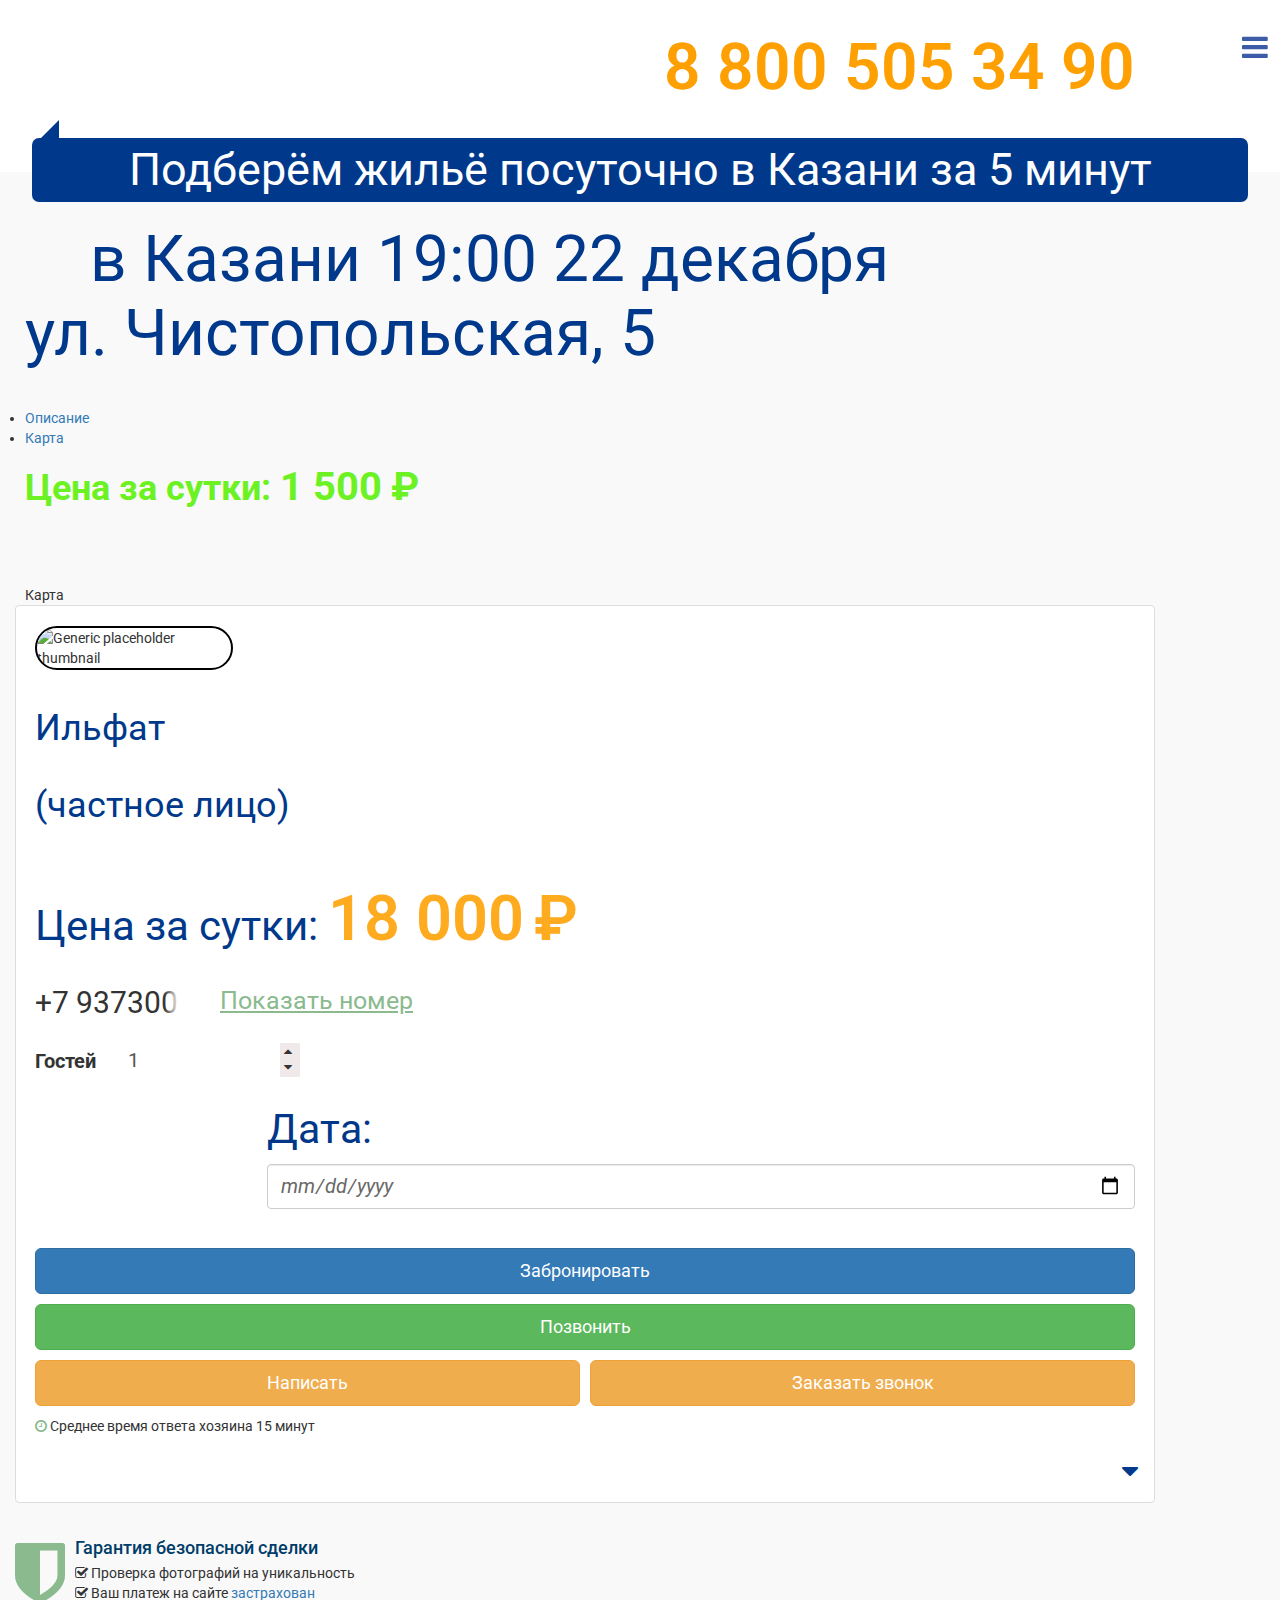
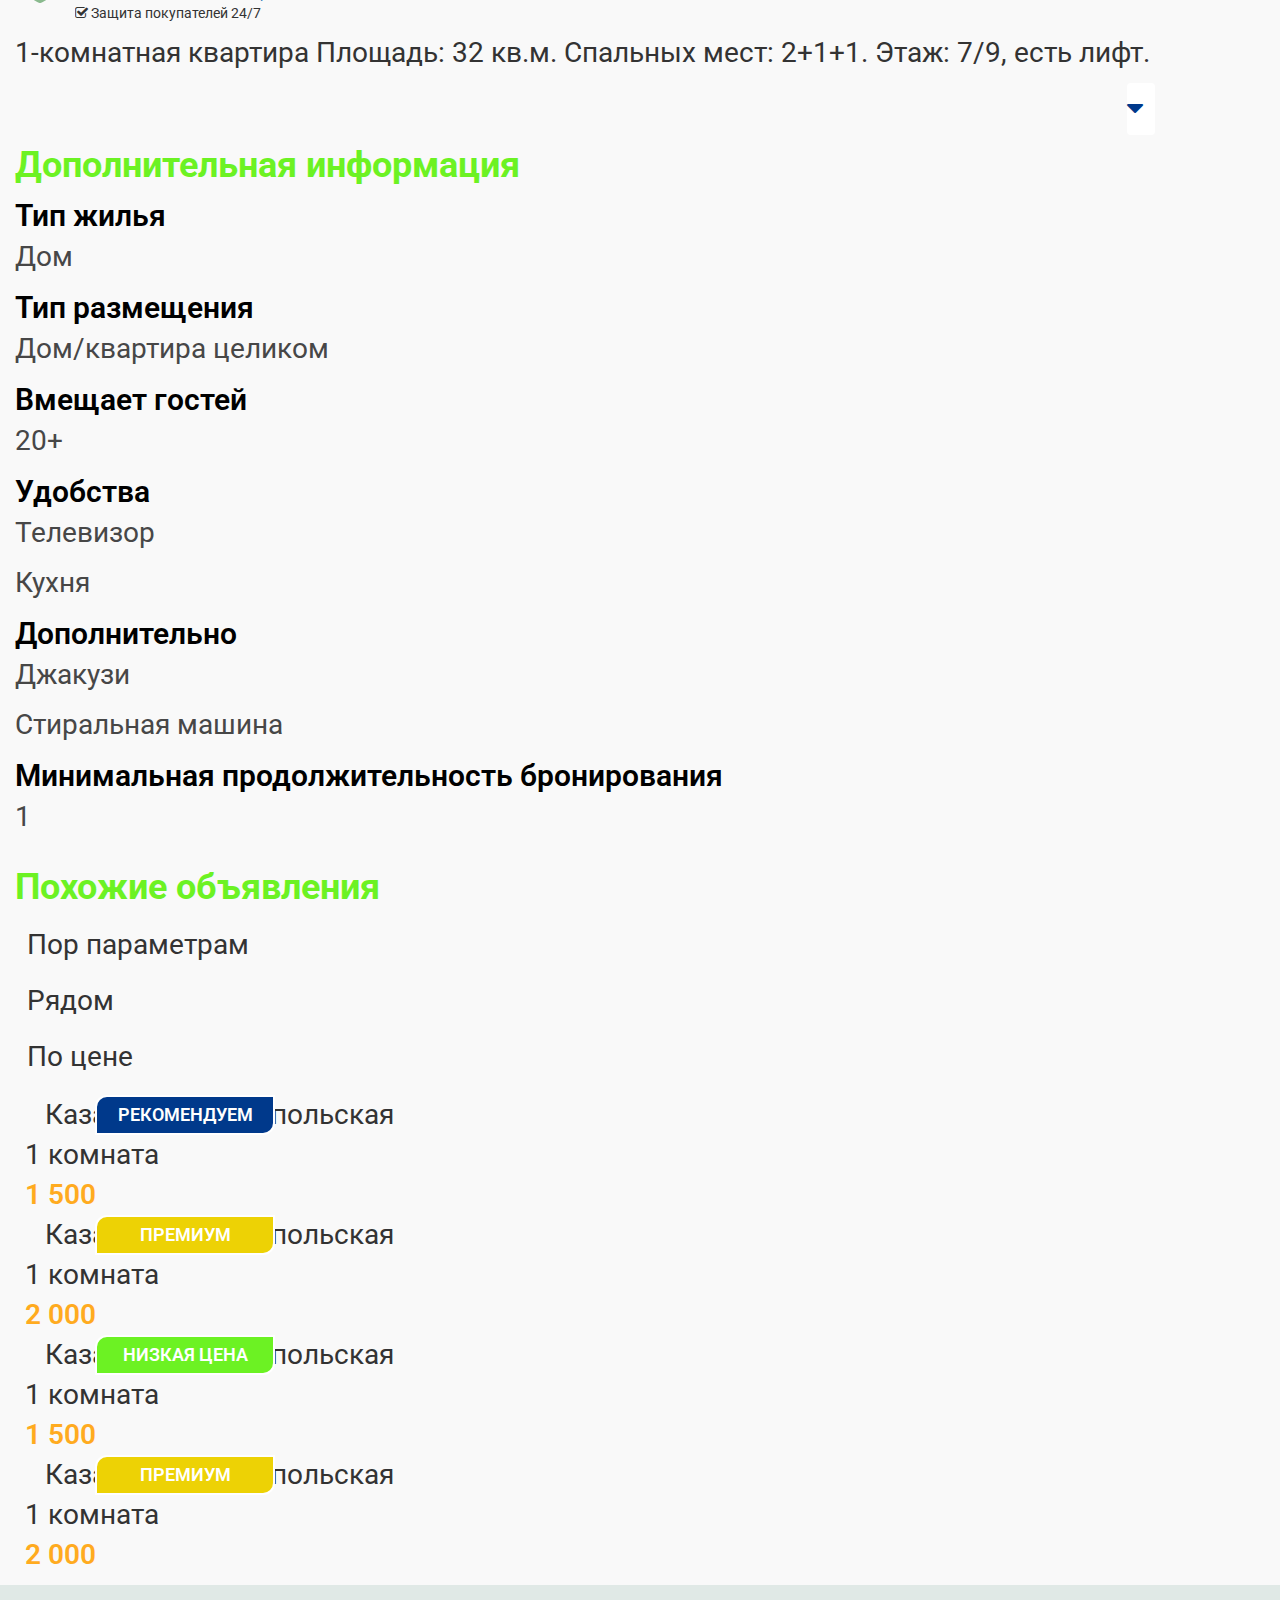
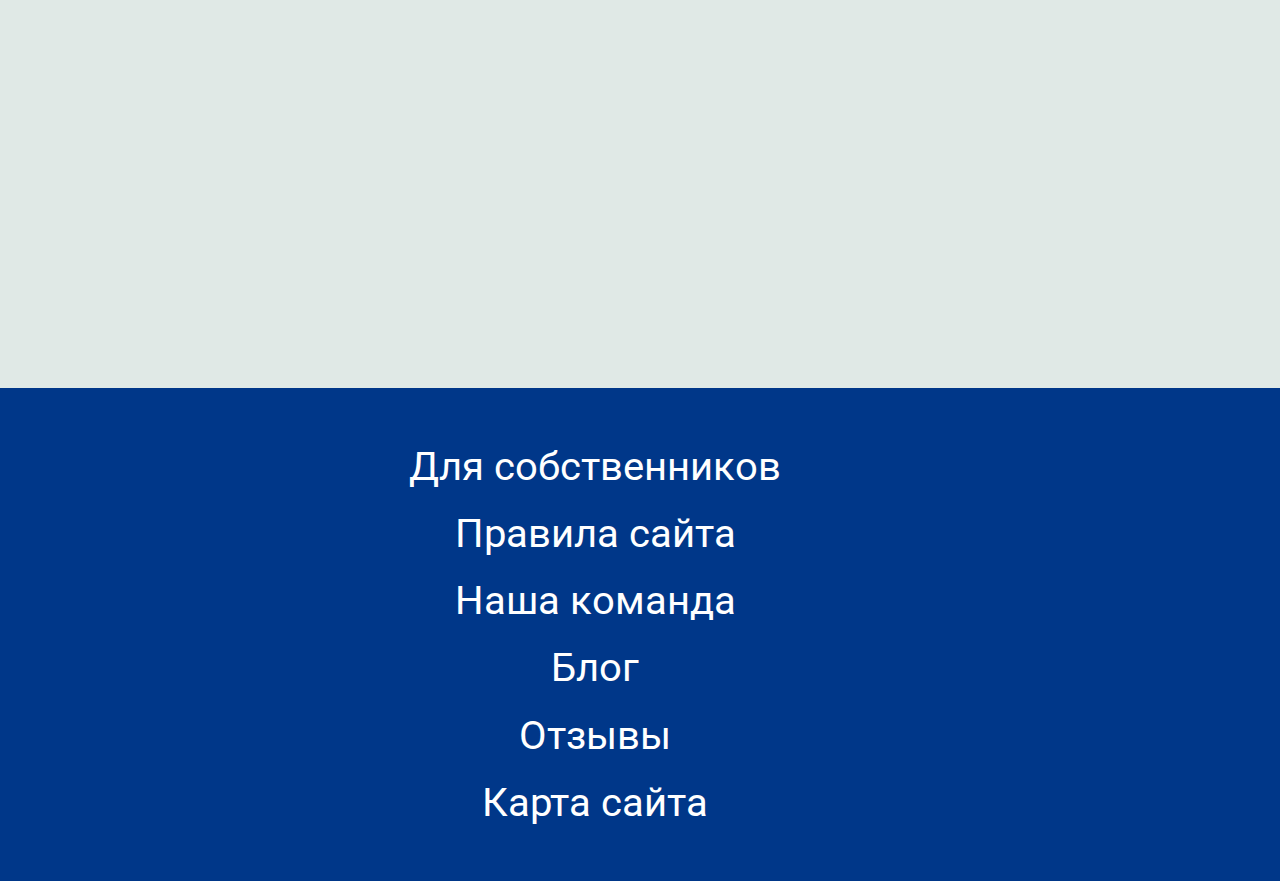
==== flat.html @ c718a51f "30.12.16 17:13 Добавлен градиент в мод окне под хэдером. Мелкие исправления." ====
<!DOCTYPE html>
<html lang="ru">
<head>
    <meta charset="UTF-8">
    <meta name="viewport" content="width=device-width, initial-scale=1">
    <title>Mobile My linker</title>
    <link rel="stylesheet" href="https://fonts.googleapis.com/css?family=Roboto">
    <link rel="stylesheet" href="https://cdnjs.cloudflare.com/ajax/libs/font-awesome/4.7.0/css/font-awesome.min.css">
    <link rel="stylesheet" href="https://cdnjs.cloudflare.com/ajax/libs/normalize/5.0.0/normalize.min.css">
    <link rel="stylesheet" href="https://maxcdn.bootstrapcdn.com/bootstrap/3.3.7/css/bootstrap.min.css"
          integrity="sha384-BVYiiSIFeK1dGmJRAkycuHAHRg32OmUcww7on3RYdg4Va+PmSTsz/K68vbdEjh4u" crossorigin="anonymous">
    <link rel="stylesheet" type="text/css" href="https://cdn.jsdelivr.net/jquery.slick/1.6.0/slick.css"/>
    <link rel="stylesheet" href="app/css/style.css">
</head>
<body>
    <div class="container">
        <div class="row">
            <div class="top-bar">
                <nav class="navigation active">
                    <a href="#" class="menu-icon">
                        <i class="fa fa-bars"></i>
                    </a>
                    <ul class="main-navigation">
                        <li><a href="#" class="current">Создать объявление</a></li>
                        <li><a href="#">Регистрация</a></li>
                        <li><a href="#">Войти</a></li>
                    </ul>
                </nav>
            </div>
        </div>
    </div>

    <header class="nav-down">
        <div class="container">
            <div class="row">
                <div class="col-sm-12 col-xs-12 col-top">
                    <ul class="filter-list">
                        <li>
                            <a href="#" class="logo"></a>
                        </li>
                        <li class="pull-right">
                            <div class="filter-icon mark"></div>
                            <a href="#">8 800 505 34 90</a>
                        </li>
                    </ul>
                </div>
            </div>
        </div>

        <div class="container container-wide container-image">
            <div class="row">
                <div class="col-sm-12 col-xs-12">
                    <form action="" method="POST">
                        <div class="form-group speech speech-blue">
                            <!--<input type="text" class="form-control form-control-destination" id="destination" placeholder="Куда вы хотите поехать?">-->
                            <p class="speech-blue-text">Подберём жильё посуточно в Казани за 5 минут</p>
                        </div>
                    </form>
                </div>
            </div>
        </div>
    </header>

    <!--<div class="container container-tags">-->
        <!--<div class="row">-->
            <!--<div class="col-sm-12 col-xs-12">-->
                <!--<ul class="tags">-->
                    <!--<li><i class="fa fa-times fa-1" aria-hidden="true"></i> Казань</li>-->
                    <!--<li><i class="fa fa-times fa-1" aria-hidden="true"></i> Ново-Савиновский</li>-->
                    <!--<li><i class="fa fa-times fa-1" aria-hidden="true"></i> 1 комната</li>-->
                <!--</ul>-->
            <!--</div>-->
        <!--</div>-->
    <!--</div>-->

    <div class="container container-tabs">
        <div class="row">
            <div class="col-sm-12 col-xs-12">
                <div class="location"></div>
                <p class="location-text location-city">в Казани <span>19:00 22 декабря</span></p>
                <p class="location-text location-street">ул. Чистопольская, 5</p>
                <div id="responsiveTabsDemo">
                    <ul>
                        <li><a href="#tab-1">Описание</a></li>
                        <li><a href="#tab-2">Карта</a></li>
                    </ul>

                    <div id="tab-1">
                        <p class="price-text">Цена за сутки: <span class="price">1 500</span> <span class="rouble-sign">&#8381;</span></p>
                        <a class="arrow l"></a>
                        <div class="your-class">
                            <div>
                                <img src="app/img/interriors/1.jpg" alt="" title="">
                            </div>
                            <div>
                                <img src="app/img/interriors/2.jpg" alt="" title="">
                            </div>
                            <div>
                                <img src="app/img/interriors/3.jpg" alt="" title="">
                            </div>
                        </div>
                        <a class="arrow r"></a>
                    </div>
                    <div id="tab-2">Карта</div>
                </div>
            </div>
        </div>
    </div>
    <a href="#" id="back-to-top"></a>
    <div class="container container-thumbnail">
        <div class="row">
            <div class="col-sm-12 col-xs-12">
                <div href="#" class="thumbnail">
                    <div class="col-md-12 col-xs-12 col-person">
                        <img class="thumbnail-avatar" src="http://i.imgur.com/Hw1dyoP.png" alt="Generic placeholder thumbnail" />
                        <ul class="person-name">
                            <li class="owner-name">Ильфат</li>
                            <li class="owner-status">(частное лицо)</li>
                        </ul>
                    </div>

                    <div class="col-md-12 col-xs-12">
                        <p class="price-per-day">Цена за сутки: <span class="price-digits">18 000</span> <span class="price-rouble">&#8381;</span></p>
                    </div>
                    <div class="col-md-12 col-xs-12">
                        <p class="owner-phone-number">+7 9373000000</p>
                        <a class="show-owners-phone" href="#" data-toggle="modal" data-target="#show-phone-number">Показать номер</a>
                    </div>

                    <div class="col-md-12 col-xs-12">
                        <div class="input-group spinner input-group-custom">
                            <label for="" class="label-guests-number">Гостей</label>
                            <input type="text" class="form-control form-control-guests-number" value="1" min="0" max="30">
                            <div class="input-group-btn-vertical">
                                <button class="btn btn-default btn-increase" type="button"><i class="fa fa-caret-up"></i></button>
                                <button class="btn btn-default btn-decrease" type="button"><i class="fa fa-caret-down"></i></button>
                            </div>
                        </div>

                        <div class="date-container date-container-guests">
                            <div class="calendar calendar-flat"></div>
                            <div class="block-date-inputs">
                                <form action="" method="">
                                    <label for="" class="dates-label">Дата:</label>
                                    <div class="date-inputs date-inputs-flat">
                                        <input type="date" id="" class="form-control form-control-date input-in input-in-date" aria-describedby="helpBlock">
                                    </div>
                                </form>
                            </div>
                        </div>


                    </div>

                    <div class="col-md-12 col-xs-12">
                        <p>
                            <button type="button" class="btn btn-primary btn-lg btn-block book">Забронировать</button>
                        </p>
                        <p>
                            <button type="button" class="btn btn-success btn-lg btn-block call">Позвонить</button>
                        </p>
                        <p class="bottom-btns-block">
                            <!--<button type="button" class="btn btn-warning btn-lg btn-block write">Написать</button>-->
                            <button type="button" class="btn btn-warning btn-lg btn-block write" data-toggle="modal" data-target=".bs-example-modal-sm-two">Написать</button>

                            <button type="button" class="btn btn-warning btn-lg btn-block btn-order-call" data-toggle="modal" data-target=".bs-example-modal-sm">Заказать звонок</button>
                        </p>
                        <p><i class="fa fa-clock-o fa-2 fa-alarm" aria-hidden="true"></i> Среднее время ответа хозяина 15 минут</p>
                    </div>
                    <button type="button" class="btn btn-default btn-enhanced-search thumbnail-btn-enhanced" data-toggle="collapse" data-target="#demo">
                        <i class="fa fa-caret-down fa-2" aria-hidden="true"></i>
                    </button>
                </div>

                <div class="media">
                    <div class="media-left text-center">
                        <!--<a href="#">-->
                            <!--<img alt="" class="media-object media-warranty" data-src="" style="width: 64px; height: 64px;" src="" data-holder-rendered="true">-->
                        <!--</a>-->
                        <i class="fa fa-shield fa-3 media-shield" aria-hidden="true"></i>
                    </div>
                    <div class="media-body">
                        <h4 class="media-heading media-heading-warranty">Гарантия безопасной сделки</h4>
                        <ul>
                            <li><i class="fa fa-check-square-o fa-1" aria-hidden="true"></i> Проверка фотографий на уникальность</li>
                            <li><i class="fa fa-check-square-o fa-1" aria-hidden="true"></i> Ваш платеж на сайте <a href="#">застрахован</a></li>
                            <li><i class="fa fa-check-square-o fa-1" aria-hidden="true"></i> Защита покупателей 24/7</li>
                        </ul>
                    </div>
                </div>


                <div id="demo" class="collapse">
                    <a class="show-all-variants" href="#">Просмотреть все варианты хозяина</a>
                    <p class="price-per-day">Цена за сутки: <span class="price-digits">18 000</span> <span class="price-rouble">&#8381;</span></p>
                    <div class="date-container">
                        <div class="calendar calendar-flat"></div>
                        <div class="block-date-inputs">
                            <form action="" method="">
                                <label for="" class="dates-label collapse-date">Дата:</label>
                                <div class="date-inputs date-inputs-flat">
                                    <input type="date" id="" class="form-control form-control-date input-in input-in-date" aria-describedby="helpBlock">
                                    <input type="date" id="" class="form-control form-control-date" aria-describedby="helpBlock2">
                                </div>
                            </form>
                        </div>
                    </div>
                    <table class="table">
                        <tbody>
                        <tr>
                            <td class="flat-data flat-data-guests"><p>Гостей</p></td>
                            <td class="flat-data flat-data-guests"><span class="guests-figure guests-figure-date"></span> <p class="multiply">x4</p></td>
                        </tr>
                        <tr>
                            <td class="flat-data">Базовая</td>
                            <td class="flat-data">330 x1ночь</td>
                        </tr>
                        <tr>
                            <td class="flat-data">Предоплата</td>
                            <td class="flat-data">330 &#8381;</td>
                        </tr>
                        </tbody>
                    </table>
                </div>
                <p class="flat-descr">1-комнатная квартира Площадь: 32 кв.м. Спальных мест: 2+1+1. Этаж: 7/9, есть лифт.</p>
                <button type="button" class="btn btn-default btn-enhanced-search thumbnail-btn-enhanced" data-toggle="collapse" data-target="#demo2">
                    <i class="fa fa-caret-down fa-2" aria-hidden="true"></i>
                </button>
                <div id="demo2" class="collapse">
                    qwreawefweg awerg hge gaerg esarg Lorem ipsum dolor sit amet, consectetur adipisicing elit,
                    sed do eiusmod tempor incididunt ut labore et dolore magna aliqua. Ut enim ad minim veniam,
                    quis nostrud exercitation ullamco laboris nisi ut aliquip ex ea commodo consequat.
                </div>
                <div class="additional-info">
                    <h4 class="additional-info-title">Дополнительная информация</h4>
                    <p class="lead">Тип жилья</p>
                    <p class="sub-lead">Дом</p>

                    <p class="lead">Тип размещения</p>
                    <p class="sub-lead">Дом/квартира целиком</p>

                    <p class="lead">Вмещает гостей</p>
                    <p class="sub-lead">20+</p>

                    <p class="lead">Удобства</p>
                    <p class="sub-lead">Телевизор</p>
                    <p class="sub-lead">Кухня</p>

                    <p class="lead">Дополнительно</p>
                    <p class="sub-lead">Джакузи</p>
                    <p class="sub-lead">Стиральная машина</p>

                    <p class="lead">Минимальная продолжительность бронирования</p>
                    <p class="sub-lead">1</p>

                    <h4 class="ads-alike">Похожие объявления</h4>
                    <ul class="btns-list">
                        <li><button type="button" class="btn btn-default btn-sm btn-parameters">Пор параметрам</button></li>
                        <li><button type="button" class="btn btn-default btn-sm btn-near">Рядом</button></li>
                        <li><button type="button" class="btn btn-default btn-sm btn-by-price">По цене</button></li>
                    </ul>
                </div>
            </div>
        </div>
    </div>

    <div class="container">
        <div class="row">
            <div class="col-sm-12 col-xs-12">
                <ul class="ads">
                    <li>
                        <div class="ad-container">
                            <div class="img-container">
                                <img class="img-responsive ad-picture" src="app/img/interriors/1sm.jpg" alt="" title="">
                                <div class="ad-badge ad-badge-recommend text-uppercase">Рекомендуем</div>
                            </div>


                            <ul class="ad-data">
                                <li class="ad-city">Казань, ул. Чистопольская</li>
                                <li class="ad-flats">1 комната</li>
                                <li class="ad-price">1 500</li>
                            </ul>
                        </div>
                    </li>
                    <li>
                        <div class="ad-container">
                            <div class="img-container">
                                <img class="img-responsive ad-picture" src="app/img/interriors/2sm.jpg" alt="" title="">
                                <div class="ad-badge ad-badge-premium text-uppercase">Премиум</div>
                            </div>
                            <ul class="ad-data">
                                <li class="ad-city">Казань, ул. Чистопольская</li>
                                <li class="ad-flats">1 комната</li>
                                <li class="ad-price">2 000</li>
                            </ul>
                        </div>
                    </li>
                    <li>
                        <div class="ad-container">
                            <div class="img-container">
                                <img class="img-responsive ad-picture" src="app/img/interriors/3sm.jpg" alt="" title="">
                                <div class="ad-badge ad-badge-low-price text-uppercase">Низкая цена</div>
                            </div>
                            <ul class="ad-data">
                                <li class="ad-city">Казань, ул. Чистопольская</li>
                                <li class="ad-flats">1 комната</li>
                                <li class="ad-price">1 500</li>
                            </ul>
                        </div>
                    </li>
                    <li>
                        <div class="ad-container">
                            <div class="img-container">
                                <img class="img-responsive ad-picture" src="app/img/interriors/2sm.jpg" alt="" title="">
                                <div class="ad-badge ad-badge-premium text-uppercase">Премиум</div>
                            </div>
                            <ul class="ad-data">
                                <li class="ad-city">Казань, ул. Чистопольская</li>
                                <li class="ad-flats">1 комната</li>
                                <li class="ad-price">2 000</li>
                            </ul>
                        </div>
                    </li>
                </ul>
            </div>
        </div>
    </div>

    <div class="logotypes">
        <div class="container">
            <div class="row">
                <div class="logos-block">
                    <div class="ak-bars"></div>
                    <div class="visa"></div>
                    <div class="alpha"></div>
                    <div class="mastercard"></div>
                    <div class="psb"></div>
                    <div class="sber"></div>
                    <div class="yandex"></div>
                    <div class="kiwi"></div>
                    <div class="webmoney"></div>
                </div>
            </div>
        </div>
    </div>

    <footer class="footer text-center">
        <div class="container">
            <div class="row">
                <div class="col-sm-12 col-xs-12">
                    <ul class="footer-nav">
                        <li><a href="#">Для собственников</a></li>
                        <li><a href="#">Правила сайта</a></li>
                        <li><a href="#">Наша команда</a></li>
                        <li><a href="#">Блог</a></li>
                        <li><a href="#">Отзывы</a></li>
                        <li><a href="#">Карта сайта</a></li>
                    </ul>
                </div>
            </div>
        </div>
    </footer>

    <form class="modal multi-step" id="show-phone-number" action="" method="POST">
        <div class="modal-content modal-steps text-center">
            <div class="modal-content">
                <div class="modal-header modal-header-borderless">
                    <h6 class="modal-title step-1" data-step="1">Чтобы открыть контакты, введите:</h6>
                    <h4 class="modal-title step-2" data-step="2">Нина Леонтьева</h4>
                    <span class="step-2 modal-phone-number" data-step="2">+7 960 036 99 17</span>
                    <i class="fa fa-times fa-2 fa-modal-close" aria-hidden="true" data-dismiss="modal"></i>
                </div>
                <div class="border-gradient"></div>
                <div class="modal-body step step-1">
                    <input class="text-center input-first-step" name="" type="text" placeholder="Имя" required>
                    <input class="text-center input-first-step input-modal-phone" name="" type="tel" placeholder="Номер телефона" required>
                    <p class="or">или</p>
                    <input class="text-center input-first-step" name="" type="email" placeholder="Адрес электронной почты" required>
                </div>
                <div class="modal-body step step-2">
                    <p>Пожалуйста, скажите, что нашли объявление на сайте MyLinker.</p>
                    <p>Удалось дозвониться?</p>
                    <div class="container-radio">
                        <div class="block-radio">
                            <input type="radio" id="happy" name="radio" />
                            <label class="label-book label-emo label-happy" for="happy"><span class="label-span label-span-modal"></span></label>
                            <p class="text-center">Да, все хорошо</p>
                        </div>
                        <div class="block-radio">
                            <input type="radio" id="normal" name="radio" />
                            <label class="label-book label-emo label-normal" for="normal"><span class="label-span label-span-modal"></span></label>
                            <p class="text-center">Не удалось дозвониться</p>
                        </div>
                        <div class="block-radio">
                            <input type="radio" id="sad" name="radio" />
                            <label class="label-book label-emo label-sad" for="sad"><span class="label-span label-span-modal"></span></label>
                            <p class="text-center">Жилье занято</p>
                        </div>
                    </div>
                    <button type="submit" class="btn btn-primary">Отправить</button>
                </div>
                <div class="modal-footer modal-footer-contacts">
                    <button type="button" class="btn btn-default step step-1 btn-next-step" data-step="1" onclick="sendEvent()">Далее <i class="fa fa-angle-right fa-2" aria-hidden="true"></i></button>
                </div>
            </div>
        </div>
    </form><!-- модальное окно Показать номер-->

    <form class="modal fade bs-example-modal-sm" id="require-call" action="" method="POST">
        <div class="modal-content modal-steps text-center">
            <div class="modal-content modal-require-call">
                <div class="modal-header modal-header-borderless">
                    <h6 class="modal-title step-1" data-step="1">Чтобы заказать звонок, введите:</h6>
                </div>
                <div class="border-gradient"></div>
                <div class="modal-body">
                    <input class="text-center input-first-step" name="" type="text" placeholder="Имя" required>
                    <input class="text-center input-first-step input-modal-phone" name="" type="tel" placeholder="Номер телефона" required>
                    <p><span class="important">Важно!</span> В телефоне укажите код страны, сам номер - без скобочек, пробелов и тире.</p>
                    <button type="button" class="btn btn-warning btn-lg btn-order-call btn-require-call">Заказать звонок</button>
                </div>
            </div>
        </div>
    </form><!-- модальное окно Заказать звонок-->

    <form class="modal fade bs-example-modal-sm-two" id="require-call" action="" method="POST">
        <div class="modal-content modal-steps text-center">
            <div class="modal-content modal-require-call">
                <div class="modal-header modal-header-borderless">
                    <h6 class="modal-title step-1" data-step="1">Чтобы написать хозяину, введите:</h6>
                </div>
                <div class="border-gradient"></div>
                <div class="modal-body">
                    <input class="text-center input-first-step input-modal-phone" name="" type="tel" placeholder="Номер телефона" required>
                    <input class="text-center input-first-step" name="" type="email" placeholder="Адрес электронной почты" required>
                    <input class="text-center input-first-step input-name" name="" type="text" placeholder="Имя" required>
                    <input class="text-center input-first-step" name="" type="text" placeholder="Фамилия" required>
                    <p class="explanation">Можете указать интересующие даты:</p>

                    <!--<label class="modal-datepicker-label" for=""></label>-->
                    <!--<input type="date" id="" class="form-control modal-date-input" aria-describedby="helpBlock" required>-->
                    <div class="datepicker-block">
                        <label class="modal-datepicker-label" for=""></label>
                        <input type="date" id="" class="form-control modal-date-input" aria-describedby="helpBlock" required>
                    </div>

                    <textarea class="form-control text-center modal-textarea" rows="3" placeholder="Ввелите сообщение"></textarea>
                    <label class="modal-label-checkbox">
                        <input class="modal-checkbox" type="checkbox" value="">
                        <span class="checkbox-span">Согласен(-сна) с условиями сайта</span>
                    </label>
                    <button type="button" class="btn btn-warning btn-lg btn-write">Написать</button>
                </div>
            </div>
        </div>
    </form><!-- модальное окно Написать-->

<script src="https://cdnjs.cloudflare.com/ajax/libs/jquery/2.1.3/jquery.min.js"></script>
<script src="https://maxcdn.bootstrapcdn.com/bootstrap/3.3.7/js/bootstrap.min.js" integrity="sha384-Tc5IQib027qvyjSMfHjOMaLkfuWVxZxUPnCJA7l2mCWNIpG9mGCD8wGNIcPD7Txa" crossorigin="anonymous"></script>
<script src="app/js/singlenav.js"></script>
<script src="app/js/offscreen-nav.js"></script>

<script src="app/js/hide-on-scroll.js"></script>
<script src="app/js/jquery.responsiveTabs.js"></script>
<script src="app/js/responsive-tabs-init.js"></script>

<script src="http://code.jquery.com/jquery-migrate-1.2.1.min.js"></script>
<script type="text/javascript" src="https://cdn.jsdelivr.net/jquery.slick/1.6.0/slick.min.js"></script>
<script src="app/js/slider.js"></script>

<script src="app/js/scroll-top.js"></script>

<script src="app/js/multi-step-modal.js"></script>
<script src="app/js/modal-show-number.js"></script>

<script src="app/js/input-guests.js"></script>
</body>
</html>
---- app/css/style.css ----
@charset "UTF-8";
.navigation .menu-icon {
  font-size: 30px;
  line-height: 1em;
  position: absolute;
  right: 100%;
  padding: 17px 20px;
  -webkit-transition: all .15s ease-in-out;
  transition: all .15s ease-in-out; }

.menu-icon .fa-bars {
  color: #3D5CA8; }

.navigation .menu-icon.active {
  -webkit-border-radius: 50%;
          border-radius: 50%;
  background-color: rgba(0, 0, 0, 0.1); }

.navigation .menu-icon:hover {
  color: #222;
  background-color: transparent; }

.navigation.active {
  -webkit-transform: translateX(0);
      -ms-transform: translateX(0);
          transform: translateX(0); }

.navigation {
  position: fixed;
  top: 0;
  right: -27em;
  bottom: 0;
  height: 100%;
  z-index: 20;
  width: 320px;
  -webkit-transform: translateX(-100%);
      -ms-transform: translateX(-100%);
          transform: translateX(-100%);
  -webkit-transition: all .5s ease-in-out;
  transition: all .5s ease-in-out; }

.navigation ul {
  list-style: none;
  position: absolute;
  top: 0;
  left: 0;
  bottom: 0;
  right: 0;
  margin: 0;
  background: #3D5CA8; }

.navigation ul li {
  display: block;
  text-align: center;
  margin: 0;
  padding: 0; }

.navigation ul li a {
  display: block;
  height: 100%;
  padding: 10px 0;
  text-decoration: none;
  text-transform: uppercase;
  color: white;
  font-weight: 900; }

.navigation ul li a.current,
.navigation ul li a:hover {
  color: #222;
  background-color: white; }

.navigation.active {
  -webkit-transform: translateX(-50px);
      -ms-transform: translateX(-50px);
          transform: translateX(-50px); }

.navigation ul li {
  width: 270px;
  margin-left: 30px;
  -webkit-transform: translateX(-30px);
      -ms-transform: translateX(-30px);
          transform: translateX(-30px); }

body {
  font-family: 'Roboto', 'Arial', sans-serif; }

a, a:visited, a:focus, a:active, a:hover
button, button:visited, button:focus, button:active, button:hover {
  outline: 0 none !important; }

.container {
  margin-left: 10px;
  margin-right: 10px; }

.container-wide {
  width: 100%;
  padding-left: 0;
  padding-right: 0; }

.container-image {
  margin-top: -2vw;
  margin-left: 0;
  margin-right: 0; }

header {
  position: fixed;
  width: 100%;
  z-index: 10;
  padding-bottom: 5px;
  background-color: #fff;
  -webkit-transition: top 0.2s ease-in-out;
  transition: top 0.2s ease-in-out;
  height: 172px;
  padding-top: 15px; }

.navigation {
  top: 12px; }

.nav-up {
  top: -171px; }
  @media (max-width: 456px) {
    .nav-up {
      margin-top: -192px; } }

.img-header {
  width: 100%;
  height: 8vw;
  text-align: center;
  background: url("../img/pattern.svg") no-repeat; }
  .img-header h1 {
    padding-top: 2vw;
    font-size: 1.4rem;
    color: #2F6F70; }

.filter-list li {
  float: left;
  margin-right: 40px;
  list-style: none; }
  .filter-list li .logo {
    display: block;
    width: 130px;
    height: 44px;
    margin-left: 0;
    margin-top: 2px;
    background: url("../img/my-linker.png") no-repeat;
    background-size: 100%; }
  .filter-list li .filter-icon {
    float: left;
    height: 31px;
    margin-right: 20px;
    margin-top: 17px; }
  .filter-list li a {
    display: inline-block;
    margin-top: 7px;
    text-decoration: none;
    color: #FEA002;
    font-size: 5vw;
    font-family: 'Roboto', 'Arial', sans-serif;
    font-weight: 600; }
    @media (max-width: 456px) {
      .filter-list li a {
        margin-top: 17px; } }
  .filter-list li .mark {
    display: block;
    width: 29px;
    background: url("../img/phone.png") no-repeat; }
    @media (max-width: 456px) {
      .filter-list li .mark {
        display: none; } }
  .filter-list li .magnifier {
    width: 31px;
    background: url("../img/magnifier.png") no-repeat; }

@media (max-width: 571px) {
  .filter-list .pull-right {
    float: left !important; } }

.container-tags {
  margin-top: 20vw; }

.tags {
  margin-top: 20px;
  margin-bottom: 40px; }
  .tags li {
    float: left;
    padding-right: 7px;
    list-style: none;
    font-size: 13px; }
    .tags li .fa-times {
      font-size: 10px;
      color: #A8B6B6; }

.appartements-list li {
  margin-bottom: 0;
  list-style: none; }
  .appartements-list li img {
    float: left;
    margin-top: 10px;
    padding-right: 10px; }
  .appartements-list li ul .appartement-address {
    margin-top: 20px; }

.appartment-description {
  overflow: hidden;
  list-style: none; }

ul {
  padding: 0; }

.col-top {
  padding-left: 5px;
  padding-right: 5px; }

::-webkit-input-placeholder,
::-moz-placeholder,
:-ms-input-placeholder {
  font-family: 'Roboto', 'Arial', sans-serif;
  font-style: italic; }

.form-control-destination {
  height: 60px;
  -webkit-box-shadow: none;
          box-shadow: none;
  font-size: 30px;
  font-style: italic;
  color: #686868; }
  @media (max-width: 456px) {
    .form-control-destination {
      font-size: 20px;
      height: 60px; } }

div.speech {
  position: relative;
  height: 64px;
  width: 95%;
  margin: 25px auto 0;
  text-align: center;
  line-height: 100px;
  background-color: #fff;
  border: 2px solid #00398B;
  -webkit-border-radius: 7px;
          border-radius: 7px; }
  @media (max-width: 376px) {
    div.speech {
      height: 35px;
      line-height: 75px; } }

div.speech:before {
  content: ' ';
  position: absolute;
  width: 0;
  height: 0;
  left: 5px;
  top: -20px;
  border: 10px solid;
  border-color: #00398B transparent transparent #00398B;
  -webkit-transform: rotate(180deg);
      -ms-transform: rotate(180deg);
          transform: rotate(180deg); }

div.speech:after {
  content: ' ';
  position: absolute;
  width: 0;
  height: 0;
  left: 7px;
  top: -15px;
  border: 8px solid;
  border-color: #fff transparent transparent #fff;
  -webkit-transform: rotate(180deg);
      -ms-transform: rotate(180deg);
          transform: rotate(180deg); }

.container-dates {
  margin-top: 24vw; }
  @media (max-width: 571px) {
    .container-dates {
      margin-top: 14em; } }

.col-dates {
  display: -webkit-box;
  display: -webkit-flex;
  display: -ms-flexbox;
  display: flex; }

.block-date-inputs {
  display: -webkit-box;
  display: -webkit-flex;
  display: -ms-flexbox;
  display: flex;
  -webkit-box-orient: vertical;
  -webkit-box-direction: normal;
  -webkit-flex-direction: column;
      -ms-flex-direction: column;
          flex-direction: column;
  width: 80%; }
  @media (max-width: 571px) {
    .block-date-inputs {
      width: 100%; } }

.dates-label {
  color: #003789;
  font-size: 41px;
  font-weight: 400; }

.date-inputs {
  display: -webkit-box;
  display: -webkit-flex;
  display: -ms-flexbox;
  display: flex; }
  @media (max-width: 571px) {
    .date-inputs {
      -webkit-box-orient: vertical;
      -webkit-box-direction: normal;
      -webkit-flex-direction: column;
          -ms-flex-direction: column;
              flex-direction: column; } }

.calendar {
  display: block;
  width: 117px;
  height: 108px;
  margin-right: 15px;
  background: url("../img/calend.png") no-repeat; }
  @media (max-width: 571px) {
    .calendar {
      display: none; } }

.form-control-date {
  height: 45px;
  font-size: 20px;
  font-family: 'Roboto', 'Arial', sans-serif;
  font-style: italic;
  color: #686868; }

.input-in {
  margin-right: 5px; }
  @media (max-width: 571px) {
    .input-in {
      margin-bottom: 10px; } }

.container-guests {
  margin-top: 20px; }

.guests-text {
  font-size: 40px; }

.guests-figure {
  display: inline-block;
  width: 40px;
  height: 73px;
  background: url("../img/guests-figure.png") no-repeat; }

.btn-find {
  width: 100%;
  border: none;
  -webkit-box-shadow: none;
          box-shadow: none;
  background-image: none;
  -webkit-border-radius: 8px;
          border-radius: 8px;
  font-size: 50px;
  font-weight: 600;
  text-shadow: none; }

.container-enhanced-search {
  margin-top: 10px;
  margin-bottom: 10px; }

.btn-enhanced-search {
  padding-left: 0;
  background-image: none;
  border: none;
  -webkit-box-shadow: none;
          box-shadow: none;
  font-size: 28px;
  color: #00398B; }
  .btn-enhanced-search:focus {
    background-color: transparent;
    background-image: none;
    border: none;
    -webkit-box-shadow: none;
            box-shadow: none; }
  @media (max-width: 376px) {
    .btn-enhanced-search {
      font-size: 23px; } }

.city-block {
  position: relative;
  margin-bottom: 20px; }
  .city-block .item {
    width: 100%;
    -webkit-border-radius: 10px;
            border-radius: 10px; }

.city-statistics {
  position: absolute;
  z-index: 5;
  bottom: 20px;
  right: 40px;
  color: #fff; }

.city-name {
  font-size: 50px;
  font-weight: 600;
  color: #fff; }
  @media (max-width: 571px) {
    .city-name {
      font-size: 30px; } }

.quantity {
  font-size: 40px;
  font-weight: 600;
  color: #fff; }
  @media (max-width: 571px) {
    .quantity {
      font-size: 20px; } }

.logotypes {
  padding: 60px 5px;
  background-color: #E0E9E6; }

.ak-bars {
  width: 161px;
  height: 73px;
  float: left;
  background: url("../img/logotypes/akb.png") no-repeat; }
  @media (max-width: 456px) {
    .ak-bars {
      float: none;
      margin: 0 auto 10px; } }

.visa {
  width: 215px;
  height: 68px;
  float: left;
  margin-left: 25px;
  margin-right: 25px;
  background: url("../img/logotypes/visa.png") no-repeat; }
  @media (max-width: 456px) {
    .visa {
      float: none;
      margin: 0 auto 10px; } }

.alpha {
  width: 60px;
  height: 94px;
  float: left;
  margin-left: 25px;
  margin-right: 35px;
  background: url("../img/logotypes/a.png") no-repeat; }
  @media (max-width: 456px) {
    .alpha {
      float: none;
      margin: 0 auto 10px; } }

.mastercard {
  width: 123px;
  height: 76px;
  float: left;
  background: url("../img/logotypes/mastercard.png") no-repeat; }
  @media (max-width: 456px) {
    .mastercard {
      float: none;
      margin: 0 auto 10px; } }

.psb {
  width: 71px;
  height: 71px;
  float: left;
  margin-left: 45px;
  margin-right: 50px;
  background: url("../img/logotypes/psb.png") no-repeat; }
  @media (max-width: 456px) {
    .psb {
      float: none;
      margin: 0 auto 10px; } }

.sber {
  width: 96px;
  height: 91px;
  float: left;
  margin-right: 20px;
  background: url("../img/logotypes/sber.png") no-repeat; }
  @media (max-width: 456px) {
    .sber {
      float: none;
      margin: 0 auto 10px; } }

.yandex {
  width: 233px;
  height: 92px;
  float: left;
  margin-right: 60px;
  background: url("../img/logotypes/yandex.png") no-repeat; }
  @media (max-width: 456px) {
    .yandex {
      float: none;
      margin: 0 auto 10px; } }

.kiwi {
  width: 75px;
  height: 79px;
  float: left;
  background: url("../img/logotypes/kiwi.png") no-repeat; }
  @media (max-width: 456px) {
    .kiwi {
      float: none;
      margin: 0 auto 10px; } }

.webmoney {
  width: 100%;
  height: 97px;
  float: left;
  background: url("../img/logotypes/web.png") no-repeat;
  background-position: 50%; }
  @media (max-width: 456px) {
    .webmoney {
      float: none;
      margin: 0 auto 10px;
      background-size: 70%; } }

.logos-block {
  max-width: 710px; }

footer {
  padding-top: 50px;
  padding-bottom: 30px;
  background-color: #003789; }

.footer-nav li {
  padding-bottom: 10px;
  list-style: none; }
  .footer-nav li a {
    font-size: 40px;
    color: #fff; }
    @media (max-width: 571px) {
      .footer-nav li a {
        font-size: 20px; } }

#back-to-top {
  position: fixed;
  bottom: 15%;
  left: 40px;
  z-index: 9999;
  width: 111px;
  height: 111px;
  text-align: center;
  line-height: 30px;
  background: #f5f5f5;
  color: #444;
  cursor: pointer;
  border: 0;
  -webkit-border-radius: 50%;
          border-radius: 50%;
  text-decoration: none;
  -webkit-transition: opacity 0.2s ease-out;
  transition: opacity 0.2s ease-out;
  opacity: 0;
  background: url("../img/arrow-top.png") no-repeat; }

#back-to-top.show {
  opacity: 1; }

#content {
  height: 2000px; }

div.speech-blue {
  background-color: #00398B;
  color: #fff; }

div.speech-blue:after {
  border-color: #00398B transparent transparent #00398B; }

.speech-blue-text {
  margin-top: -20px;
  font-size: 3.5vw; }

.location {
  float: left;
  width: 50px;
  height: 72px;
  margin-right: 15px;
  background: url("../img/location.png") no-repeat; }
  @media (max-width: 376px) {
    .location {
      display: none; } }

.location-text {
  font-size: 5vw;
  color: #00398B; }
  @media (max-width: 456px) {
    .location-text {
      font-size: 4vw; } }

.location-city {
  line-height: 0;
  margin-top: 5vw; }

.location-street {
  line-height: 2; }

.price-text {
  font-size: 2.6em;
  font-weight: bold;
  color: #6CF223; }
  @media (max-width: 456px) {
    .price-text {
      font-size: 1.5em; } }

.price {
  font-size: 40px; }
  @media (max-width: 456px) {
    .price {
      font-size: 30px; } }
  @media (max-width: 376px) {
    .price {
      font-size: 25px; } }

.rouble-sign {
  font-size: 40px; }
  @media (max-width: 456px) {
    .rouble-sign {
      font-size: 30px; } }
  @media (max-width: 376px) {
    .rouble-sign {
      font-size: 25px; } }

.container-tabs {
  margin-top: 14em; }

.container-thumbnail {
  margin-left: 0;
  margin-right: 0; }

.col-person {
  margin-bottom: 20px; }

.thumbnail-avatar {
  width: 18%;
  float: left;
  margin-right: 6vw;
  border: 2px solid #000;
  -webkit-border-radius: 25px;
          border-radius: 25px; }

.thumbnail {
  display: -webkit-inline-box;
  display: -webkit-inline-flex;
  display: -ms-inline-flexbox;
  display: inline-flex;
  -webkit-box-orient: vertical;
  -webkit-box-direction: normal;
  -webkit-flex-direction: column;
      -ms-flex-direction: column;
          flex-direction: column;
  width: 100%;
  padding-top: 20px; }

.person-name {
  margin-top: 5vw;
  list-style: none;
  font-size: 2.6em;
  line-height: 6vw;
  color: #00398B; }
  @media (max-width: 571px) {
    .person-name {
      font-size: 2em; } }
  @media (max-width: 456px) {
    .person-name {
      font-size: 1em; } }
  @media (max-width: 376px) {
    .person-name {
      margin-top: 1vw; } }

.bottom-btns-block {
  display: -webkit-box;
  display: -webkit-flex;
  display: -ms-flexbox;
  display: flex; }
  @media (max-width: 376px) {
    .bottom-btns-block {
      -webkit-box-orient: vertical;
      -webkit-box-direction: normal;
      -webkit-flex-direction: column;
          -ms-flex-direction: column;
              flex-direction: column; } }

.btn-block + .btn-block {
  margin-top: 0; }
  @media (max-width: 376px) {
    .btn-block + .btn-block {
      margin-top: 10px; } }

.show-all-variants {
  font-size: 20px;
  font-weight: 400;
  text-decoration: underline;
  color: #00398B; }
  @media (max-width: 376px) {
    .show-all-variants {
      font-size: 18px; } }
  @media (max-width: 321px) {
    .show-all-variants {
      font-size: 15px; } }

.price-per-day {
  font-size: 3em;
  color: #00398B; }
  @media (max-width: 571px) {
    .price-per-day {
      font-size: 1.7em; } }
  @media (max-width: 456px) {
    .price-per-day {
      font-size: 1.2em; } }

.owner-phone-number {
  float: left;
  max-width: 185px;
  font-size: 30px;
  white-space: nowrap;
  overflow: hidden;
  padding: 8px 8px 8px 0;
  position: relative; }
  @media (max-width: 376px) {
    .owner-phone-number {
      max-width: 150px; } }
  @media (max-width: 321px) {
    .owner-phone-number {
      float: none; } }

.owner-phone-number::after {
  content: '';
  position: absolute;
  right: 0;
  top: 0;
  width: 56px;
  height: 100%;
  background: -webkit-gradient(linear, left top, right top, from(rgba(255, 204, 0, 0)), color-stop(27%, #fff));
  background: -webkit-linear-gradient(left, rgba(255, 204, 0, 0), #fff 27%);
  background: linear-gradient(to right, rgba(255, 204, 0, 0), #fff 27%); }

.show-owners-phone {
  display: block;
  margin-top: 18px;
  font-size: 15px;
  margin-top: 9px;
  font-size: 25px;
  color: #8ABA8E;
  text-decoration: underline; }
  @media (max-width: 456px) {
    .show-owners-phone {
      margin-top: 18px;
      font-size: 15px; } }
  @media (max-width: 376px) {
    .show-owners-phone {
      margin-top: 15px;
      font-size: 18px; } }
  @media (max-width: 321px) {
    .show-owners-phone {
      margin-bottom: 10px;
      margin-top: -15px; } }

.price-digits {
  font-size: 1.5em;
  font-weight: 600;
  color: #FFAB1F; }

.price-rouble {
  font-size: 1.5em;
  font-weight: 600;
  color: #FFAB1F; }

.date-container {
  display: -webkit-box;
  display: -webkit-flex;
  display: -ms-flexbox;
  display: flex;
  margin-top: 20px; }

.date-inputs-flat {
  display: -webkit-box;
  display: -webkit-flex;
  display: -ms-flexbox;
  display: flex;
  -webkit-box-orient: vertical;
  -webkit-box-direction: normal;
  -webkit-flex-direction: column;
      -ms-flex-direction: column;
          flex-direction: column; }

.collapse-date {
  margin-left: 50px; }
  @media (max-width: 571px) {
    .collapse-date {
      margin-left: 0; } }

.calendar-flat {
  width: 20%;
  margin-top: 30px; }

.input-in-date {
  margin-bottom: 15px; }

.flat-descr {
  font-size: 2em; }
  @media (max-width: 456px) {
    .flat-descr {
      font-size: 20px; } }
  @media (max-width: 376px) {
    .flat-descr {
      font-size: 15px; } }

.table {
  margin-top: 15px; }
  .table tbody tr .flat-data-guests {
    vertical-align: middle; }
  .table tbody tr .flat-data {
    border-top: none;
    font-size: 3em; }
    @media (max-width: 571px) {
      .table tbody tr .flat-data {
        font-size: 1em; } }

.multiply {
  margin-top: 0; }
  @media (max-width: 571px) {
    .multiply {
      margin-top: 12px; } }

.guests-figure-date {
  float: left;
  width: 41px;
  height: 55px;
  background-size: 70%; }

.thumbnail-btn-enhanced {
  margin-left: auto;
  display: block; }

@media (max-width: 456px) {
  .book {
    font-size: 1.7em;
    font-weight: 600; } }

@media (max-width: 456px) {
  .call {
    font-size: 1.3em;
    font-weight: 600; } }

@media (max-width: 456px) {
  .write {
    font-size: 1.3em;
    font-weight: 600; } }

@media (max-width: 456px) {
  .btn-order-call {
    font-size: 1.3em;
    font-weight: 600; } }

.btn-order-call {
  margin-top: 0;
  margin-right: 0;
  margin-left: 10px; }
  @media (max-width: 376px) {
    .btn-order-call {
      margin-top: 10px;
      margin-left: 0; } }

.fa-alarm {
  color: #8ABA8E; }

.btns-list {
  list-style: none; }

.additional-info-title {
  font-size: 2.6em;
  font-weight: bold;
  color: #6CF223; }
  @media (max-width: 456px) {
    .additional-info-title {
      font-size: 1.5em; } }

.lead {
  margin-bottom: 0;
  font-size: 30px;
  font-weight: 600;
  color: #000; }
  @media (max-width: 376px) {
    .lead {
      font-size: 15px; } }

.sub-lead {
  font-size: 2em;
  color: #474747; }
  @media (max-width: 376px) {
    .sub-lead {
      font-size: 1em; } }

.btn-parameters, .btn-near, .btn-by-price {
  -webkit-border-radius: 18px;
          border-radius: 18px;
  border: 2px solid transparent;
  font-size: 2em;
  background-color: transparent; }
  @media (max-width: 376px) {
    .btn-parameters, .btn-near, .btn-by-price {
      font-size: 1em; } }
  .btn-parameters:focus, .btn-near:focus, .btn-by-price:focus {
    border-color: #FFAB1F;
    background-color: transparent; }
  .btn-parameters:active, .btn-near:active, .btn-by-price:active {
    background-color: transparent; }
  .btn-parameters:hover, .btn-near:hover, .btn-by-price:hover {
    background-color: transparent; }

.ads-alike {
  margin-top: 30px;
  font-size: 2.6em;
  font-weight: bold;
  color: #6CF223; }
  @media (max-width: 456px) {
    .ads-alike {
      font-size: 1.5em; } }

.ads, .ad-data {
  list-style: none; }

@media (max-width: 456px) {
  .ad-data {
    text-align: center; } }

.ad-container {
  clear: both; }
  @media (max-width: 456px) {
    .ad-container {
      margin-bottom: 10px; } }

.ad-city, .ad-flats, .ad-price {
  font-size: 2em; }
  @media (max-width: 376px) {
    .ad-city, .ad-flats, .ad-price {
      font-size: 1em; } }

.ad-price {
  font-weight: 600;
  color: #FFAB1F; }

.img-container {
  position: relative;
  width: 250px; }
  @media (max-width: 456px) {
    .img-container {
      margin: 0 auto; } }

.ad-picture {
  float: left;
  margin-right: 20px;
  margin-bottom: 20px; }
  @media (max-width: 456px) {
    .ad-picture {
      float: none;
      margin-bottom: 0; } }

.ad-badge {
  width: 180px;
  position: absolute;
  top: 0;
  right: 0;
  padding: 5px;
  font-size: 1.3em;
  font-weight: 600;
  color: #fff;
  text-align: center;
  -webkit-border-radius: 12px 0 12px 0;
          border-radius: 12px 0 12px 0;
  border: 2px solid #fff; }

.ad-badge-recommend {
  background-color: #00398B; }

.ad-badge-premium {
  background-color: #EDD205; }

.ad-badge-low-price {
  background-color: #6CF223; }

.date-container-guests {
  margin-bottom: 10px; }

.media-shield {
  font-size: 70px;
  color: #8ABA8E; }

@media (max-width: 376px) {
  .media-warranty {
    margin: 0 auto 10px; } }

.media-heading-warranty {
  color: #003d69; }

.modal-steps {
  margin: 5px 10px; }

.step-1 {
  color: #003d69; }

.fa-modal-close {
  position: absolute;
  right: 10px;
  top: 5px;
  font-size: 30px;
  color: grey;
  cursor: pointer; }

.modal-footer-contacts {
  border-top: transparent;
  text-align: center; }

.btn-next-step {
  border-color: transparent;
  color: #003d69; }

.input-first-step {
  width: 100%;
  font-style: italic;
  -webkit-border-radius: 5px;
          border-radius: 5px;
  background-color: #fff;
  border-style: solid;
  color: #7E7E7E;
  border: 1px solid #7E7E7E; }

.input-modal-phone {
  margin-top: 10px;
  margin-bottom: 10px; }

.or {
  font-style: italic;
  color: #7E7E7E; }

.modal-phone-number {
  font-size: 23px;
  font-weight: 600;
  color: #FFAB1F; }

.modal-require-call {
  padding-bottom: 15px; }

.btn-require-call {
  width: 100%;
  margin: 0; }

.important {
  color: #FFAB1F; }

.input-name {
  margin-top: 10px;
  margin-bottom: 10px; }

.explanation {
  margin-top: 15px;
  color: #003d69;
  font-size: 13px; }

.modal-date-input {
  height: 25px; }

.btn-write {
  width: 100%; }

.datepicker-block {
  display: -webkit-box;
  display: -webkit-flex;
  display: -ms-flexbox;
  display: flex; }

.modal-datepicker-label {
  width: 30px;
  height: 30px;
  float: left;
  margin-right: 5px;
  background: url("../img/calend.png") no-repeat;
  background-size: 90%; }

.modal-textarea {
  font-style: italic; }

.modal-label-checkbox {
  font-size: 13px; }

input[type="checkbox"].modal-checkbox {
  float: left;
  margin-left: -16px;
  margin-top: 20px; }

.checkbox-span {
  display: inline-block;
  margin-top: 19px; }

.modal-header-borderless {
  border-bottom: transparent; }

.border-gradient::before {
  background: -webkit-radial-gradient(circle, #98b2bf, #f5f5f5);
  background: radial-gradient(circle, #98b2bf, #f5f5f5);
  content: "";
  display: block;
  height: 2px;
  width: 100%; }

.label-emo {
  width: 54px;
  height: 54px;
  margin: 0 auto 5px;
  background-size: 100%;
  opacity: 0.5; }

.label-happy {
  background: url(../img/happy.svg) no-repeat; }

.label-normal {
  background: url(../img/normal.svg) no-repeat; }

.label-sad {
  background: url(../img/sad.svg) no-repeat; }

input[type="radio"] + .label-book .label-span-modal {
  display: none; }

input[type="radio"]:checked + .label-happy,
input[type="radio"]:checked + .label-normal,
input[type="radio"]:checked + .label-sad {
  opacity: 1; }

.input-group-btn-vertical {
  position: relative;
  white-space: nowrap;
  width: 2%;
  vertical-align: bottom;
  display: table-cell; }

.input-group-btn-vertical > .btn {
  display: block;
  float: none;
  width: 100%;
  max-width: 100%;
  padding: 8px;
  margin-left: -1px;
  position: relative;
  -webkit-border-radius: 0;
          border-radius: 0; }

.input-group-btn-vertical > .btn:first-child {
  -webkit-border-top-right-radius: 4px;
          border-top-right-radius: 4px; }

.input-group-btn-vertical > .btn:last-child {
  margin-top: -2px;
  -webkit-border-bottom-right-radius: 4px;
          border-bottom-right-radius: 4px; }

.input-group-btn-vertical i {
  position: absolute;
  top: 0;
  left: 4px; }

.label-guests-number {
  margin-right: 20px;
  margin-top: 4px;
  font-size: 20px; }

.input-group-custom {
  display: -webkit-box;
  display: -webkit-flex;
  display: -ms-flexbox;
  display: flex;
  margin-right: 10px;
  margin-bottom: 10px; }

.input-group .form-control-guests-number {
  width: 15%;
  border: none;
  -webkit-box-shadow: none;
          box-shadow: none;
  font-size: 20px; }

.input-group-btn-vertical > .btn-increase:first-child {
  background-color: #efe9e9;
  border: 1px solid #efe9e9;
  -webkit-border-top-right-radius: 0;
          border-top-right-radius: 0; }

.input-group-btn-vertical > .btn-decrease:last-child {
  background-color: #efe9e9;
  border: 1px solid #efe9e9;
  -webkit-border-bottom-right-radius: 0;
          border-bottom-right-radius: 0; }

.btn-find-city {
  margin-bottom: 10px;
  font-size: 3em;
  font-weight: 600; }

.price-per-day-city {
  margin-top: 20px;
  font-size: 2em;
  color: #00398B; }

.btn-enhanced-city {
  margin-bottom: 20px; }

.quantity-offers {
  margin-top: 20px;
  margin-left: 10px;
  font-size: 2em; }

.input-date-city {
  margin-left: 10px; }
  @media (max-width: 699px) {
    .input-date-city {
      margin-left: 0; } }

.td-guests {
  width: 25%; }

@media (max-width: 699px) {
  .calendar-city {
    display: none; } }

.priceRangeInfo {
  position: relative;
  height: 30px;
  margin-top: 60px; }

.priceRangeInfo label {
  position: absolute;
  top: -30px;
  left: 10px; }

/* moves label field */
.priceRangeInfo #buying_slider_min {
  top: -40px;
  position: absolute; }

/* moves first input field */
.priceRangeInfo #buying_slider_max {
  top: -40px;
  position: absolute;
  left: 170px; }

/* move second input field */
.priceRangeInfo div.ui-slider {
  position: absolute; }

/* move both sliders - adressing 1st slider with CSS is hard */
.priceRangeInfo div:last-child {
  position: absolute;
  left: 0px; }

input[type=range] {
  width: 73%; }

input[type=range] {
  -webkit-appearance: none;
  background-color: #000;
  height: 2px; }

input[type="range"]::-webkit-slider-thumb {
  -webkit-appearance: none;
  background: url("../img/slider-range-arrow.png") no-repeat;
  width: 58px;
  height: 66px;
  margin-top: 64px; }

.header-book {
  height: 110px; }

.row-date {
  margin-bottom: 2em; }

@media (max-width: 456px) {
  .media-book {
    display: -webkit-box;
    display: -webkit-flex;
    display: -ms-flexbox;
    display: flex;
    -webkit-box-orient: vertical;
    -webkit-box-direction: normal;
    -webkit-flex-direction: column;
        -ms-flex-direction: column;
            flex-direction: column; } }

.breadcrumb-container {
  margin-top: 8em; }
  .breadcrumb-container .breadcrumb {
    padding: 20px 15px;
    -webkit-border-radius: 0;
            border-radius: 0;
    background-color: #B3D6D3; }

.title-book {
  margin-bottom: 0.8em;
  font-size: 2.5em;
  font-weight: 600;
  color: #00398B; }
  @media (max-width: 571px) {
    .title-book {
      font-size: 1.5em; } }

.navigation {
  top: 0; }

.menu-icon {
  top: 15px; }

.breadcrumb > li + li:before {
  font-size: 1.5em;
  color: #000; }

.breadcrumb-link {
  font-size: 1.4em;
  color: #000; }
  @media (max-width: 571px) {
    .breadcrumb-link {
      font-size: 1em; } }
  @media (max-width: 376px) {
    .breadcrumb-link {
      font-size: 10px; } }

.order-number {
  background-color: ORANGE;
  -webkit-border-radius: 50%;
          border-radius: 50%;
  width: 60px;
  height: 60px;
  font-size: 45px;
  margin: 0 auto;
  text-align: center;
  color: #fff; }

@media (max-width: 699px) {
  .media-body-book {
    width: 100%; } }

.media-body-book .media-heading-book {
  margin-top: 0.4em;
  margin-bottom: 5px;
  font-size: 2em;
  line-height: 1.5em; }
  @media (max-width: 571px) {
    .media-body-book .media-heading-book {
      font-size: 17px; } }

.media-body-book .input-group-book {
  margin-bottom: 5px; }
  .media-body-book .input-group-book .form-control-book {
    -webkit-border-radius: 5px;
            border-radius: 5px; }
  .media-body-book .input-group-book .input-group-btn .btn-calendar-icon {
    width: 40px;
    height: 34px;
    margin-left: 10px;
    border: none;
    background-color: grey; }

.choose-date-title {
  font-size: 2em;
  color: #00398B; }
  @media (max-width: 571px) {
    .choose-date-title {
      font-size: 1em; } }

.date-sub-text {
  font-size: 2em; }
  @media (max-width: 571px) {
    .date-sub-text {
      font-size: 1em; } }

@media (max-width: 376px) {
  .media-left {
    display: block; } }

input[type="radio"] {
  display: none; }

input[type="radio"] + .label-book {
  color: #292321;
  font-family: Arial, sans-serif; }

input[type="radio"] + .label-book span {
  display: inline-block;
  width: 19px;
  height: 19px;
  margin: -1px 4px 0 0;
  vertical-align: middle;
  cursor: pointer;
  -webkit-border-radius: 50%;
          border-radius: 50%; }

input[type="radio"] + .label-book span {
  background-color: #fff;
  border: 1px solid #000; }

input[type="radio"]:checked + .label-book span {
  background-color: #00398B; }

input[type="radio"] + .label-book span,
input[type="radio"]:checked + .label-book span {
  -webkit-transition: background-color 0.1s linear;
  transition: background-color 0.1s linear; }

.container-radio {
  display: -webkit-box;
  display: -webkit-flex;
  display: -ms-flexbox;
  display: flex;
  -webkit-justify-content: space-around;
      -ms-flex-pack: distribute;
          justify-content: space-around;
  margin-top: 3em; }

.block-radio {
  display: -webkit-box;
  display: -webkit-flex;
  display: -ms-flexbox;
  display: flex;
  -webkit-box-orient: vertical;
  -webkit-box-direction: normal;
  -webkit-flex-direction: column;
      -ms-flex-direction: column;
          flex-direction: column; }
  @media (max-width: 571px) {
    .block-radio {
      display: block;
      float: left; } }

@media (max-width: 571px) {
  .block-radio-sms {
    margin: 0 3em 0; } }

.label-book {
  display: -webkit-box;
  display: -webkit-flex;
  display: -ms-flexbox;
  display: flex;
  -webkit-box-orient: vertical;
  -webkit-box-direction: reverse;
  -webkit-flex-direction: column-reverse;
      -ms-flex-direction: column-reverse;
          flex-direction: column-reverse; }

input[type="radio"] + .label-book .label-span {
  margin: 90px auto 0; }

.label-watsupp {
  width: 100px;
  height: 140px;
  background: url("../img/watsupp.png") no-repeat;
  background-size: 90%; }
  @media (max-width: 456px) {
    .label-watsupp {
      width: 19vw;
      height: 35vw; } }

.label-sms {
  width: 100px;
  height: 140px;
  background: url("../img/sms.png") no-repeat;
  background-size: 90%; }
  @media (max-width: 456px) {
    .label-sms {
      width: 19vw;
      height: 35vw; } }

.label-telegram {
  width: 100px;
  height: 140px;
  background: url("../img/telegram.png") no-repeat;
  background-size: 90%; }
  @media (max-width: 456px) {
    .label-telegram {
      width: 19vw;
      height: 35vw; } }

label.btn span {
  font-size: 1.5em; }
  @media (max-width: 376px) {
    label.btn span {
      font-size: 16px; } }
  @media (max-width: 321px) {
    label.btn span {
      font-size: 15px; } }

label.btn input[type="checkbox"] ~ i.fa.fa-square-o {
  color: #c8c8c8;
  display: inline; }

label.btn input[type="checkbox"] ~ i.fa.fa-check-square-o {
  display: none; }

label.btn input[type="checkbox"]:checked ~ i.fa.fa-square-o {
  display: none; }

label.btn input[type="checkbox"]:checked ~ i.fa.fa-check-square-o {
  color: #6CF223;
  display: inline; }

label.btn:hover input[type="checkbox"] ~ i.fa {
  color: grey; }

.fa-2x {
  font-size: 3em; }

.fa-check-square {
  font-size: 3em; }

label.btn input[type="checkbox"] ~ i.fa.fa-square-o {
  margin-right: 6px; }

@media (max-width: 571px) {
  .checkbox-book {
    clear: both; } }

.checkbox-book input[type="checkbox"] {
  visibility: hidden; }

.btn:active {
  -webkit-box-shadow: none;
          box-shadow: none; }

.checkbox-book label {
  display: -webkit-box;
  display: -webkit-flex;
  display: -ms-flexbox;
  display: flex;
  -webkit-box-orient: horizontal;
  -webkit-box-direction: normal;
  -webkit-flex-direction: row;
      -ms-flex-direction: row;
          flex-direction: row;
  -webkit-box-align: center;
  -webkit-align-items: center;
      -ms-flex-align: center;
          align-items: center;
  padding-left: 0; }

.under-label-text {
  font-size: 1.5em; }

.under-label-price {
  font-size: 2.5em;
  font-weight: 600;
  color: #FFAB1F; }

.under-label-blue {
  color: #00398B; }

.btn-book {
  margin-top: 40px;
  margin-bottom: 40px;
  font-size: 30px;
  font-weight: 600;
  background-color: #00398B; }

/* Slider */
.slick-slider {
  position: relative;
  display: block;
  -webkit-box-sizing: border-box;
          box-sizing: border-box;
  -webkit-touch-callout: none;
  -webkit-user-select: none;
  -moz-user-select: none;
  -ms-user-select: none;
  user-select: none;
  -ms-touch-action: pan-y;
  touch-action: pan-y;
  -webkit-tap-highlight-color: transparent; }

.slick-list {
  position: relative;
  overflow: hidden;
  display: block;
  margin: 0;
  padding: 0; }
  .slick-list:focus {
    outline: none; }
  .slick-list.dragging {
    cursor: pointer;
    cursor: hand; }

.slick-slider .slick-track,
.slick-slider .slick-list {
  -webkit-transform: translate3d(0, 0, 0);
  -ms-transform: translate3d(0, 0, 0);
  transform: translate3d(0, 0, 0); }

.slick-track {
  position: relative;
  left: 0;
  top: 0;
  display: block; }
  .slick-track:before, .slick-track:after {
    content: "";
    display: table; }
  .slick-track:after {
    clear: both; }
  .slick-loading .slick-track {
    visibility: hidden; }

.slick-slide {
  float: left;
  height: 100%;
  min-height: 1px;
  display: none; }
  [dir="rtl"] .slick-slide {
    float: right; }
  .slick-slide img {
    display: block; }
  .slick-slide.slick-loading img {
    display: none; }
  .slick-slide.dragging img {
    pointer-events: none; }
  .slick-initialized .slick-slide {
    display: block; }
  .slick-loading .slick-slide {
    visibility: hidden; }
  .slick-vertical .slick-slide {
    display: block;
    height: auto;
    border: 1px solid transparent; }

.slick-arrow.slick-hidden {
  display: none; }

/* Slider */
.slick-loading .slick-list {
  background: #fff url("./../img/ajax-loader.gif") center center no-repeat; }

/* Icons */
@font-face {
  font-family: "slick";
  src: url("./fonts/slick.eot");
  font-weight: normal;
  font-style: normal; }

/* Arrows */
.slick-prev,
.slick-next {
  position: absolute;
  display: block;
  height: 20px;
  width: 20px;
  line-height: 0px;
  font-size: 0px;
  cursor: pointer;
  background: transparent;
  color: transparent;
  top: 50%;
  -webkit-transform: translate(0, -50%);
  -ms-transform: translate(0, -50%);
  transform: translate(0, -50%);
  padding: 0;
  border: none;
  outline: none; }
  .slick-prev:hover, .slick-prev:focus,
  .slick-next:hover,
  .slick-next:focus {
    outline: none;
    background: transparent;
    color: transparent; }
    .slick-prev:hover:before, .slick-prev:focus:before,
    .slick-next:hover:before,
    .slick-next:focus:before {
      opacity: 1; }
  .slick-prev.slick-disabled:before,
  .slick-next.slick-disabled:before {
    opacity: 0.25; }
  .slick-prev:before,
  .slick-next:before {
    font-family: "slick";
    font-size: 20px;
    line-height: 1;
    color: white;
    opacity: 0.75;
    -webkit-font-smoothing: antialiased;
    -moz-osx-font-smoothing: grayscale; }

.slick-prev {
  left: -25px; }
  [dir="rtl"] .slick-prev {
    left: auto;
    right: -25px; }
  .slick-prev:before {
    content: "←"; }
    [dir="rtl"] .slick-prev:before {
      content: "→"; }

.slick-next {
  right: -25px; }
  [dir="rtl"] .slick-next {
    left: -25px;
    right: auto; }
  .slick-next:before {
    content: "→"; }
    [dir="rtl"] .slick-next:before {
      content: "←"; }

/* Dots */
.slick-dotted.slick-slider {
  margin-bottom: 30px; }

.slick-dots {
  position: absolute;
  bottom: -25px;
  list-style: none;
  display: block;
  text-align: center;
  padding: 0;
  margin: 0;
  width: 100%; }
  .slick-dots li {
    position: relative;
    display: inline-block;
    height: 20px;
    width: 20px;
    margin: 0 5px;
    padding: 0;
    cursor: pointer; }
    .slick-dots li button {
      border: 0;
      background: transparent;
      display: block;
      height: 20px;
      width: 20px;
      outline: none;
      line-height: 0px;
      font-size: 0px;
      color: transparent;
      padding: 5px;
      cursor: pointer; }
      .slick-dots li button:hover, .slick-dots li button:focus {
        outline: none; }
        .slick-dots li button:hover:before, .slick-dots li button:focus:before {
          opacity: 1; }
      .slick-dots li button:before {
        position: absolute;
        top: 0;
        left: 0;
        content: "•";
        width: 20px;
        height: 20px;
        font-family: "slick";
        font-size: 6px;
        line-height: 20px;
        text-align: center;
        color: black;
        opacity: 0.25;
        -webkit-font-smoothing: antialiased;
        -moz-osx-font-smoothing: grayscale; }
    .slick-dots li.slick-active button:before {
      color: black;
      opacity: 0.75; }

.slick-prev {
  display: block;
  left: 25px;
  z-index: 5; }
  @media (max-width: 699px) {
    .slick-prev {
      display: none; } }

.slick-next {
  display: block;
  right: 15px; }
  @media (max-width: 699px) {
    .slick-next {
      display: none !important; } }

.slick-slide img {
  width: 80%;
  margin: 0 auto; }
  @media (max-width: 699px) {
    .slick-slide img {
      width: 100%; } }

.slick-dotted.slick-slider {
  margin-bottom: 100px; }

.slick-dots {
  bottom: -60px; }
  .slick-dots li {
    height: 30px;
    width: 30px;
    border: 1px solid grey;
    -webkit-border-radius: 50%;
            border-radius: 50%; }

li.slick-active {
  background-color: #00398B; }

.box {
  width: auto;
  height: 400px;
  margin: 4em 20px;
  border: 1px dashed;
  position: relative; }

.line-arrow {
  position: absolute;
  overflow: hidden;
  display: inline-block;
  font-size: 12px;
  /*set the size for arrow*/
  width: 2.5em;
  height: 2.5em;
  margin-top: -2em;
  top: 50%; }

.line-arrow.left {
  border-top: 15px solid #a9a9a9;
  border-left: 15px solid #a9a9a9;
  -webkit-transform: rotate(-54deg) skew(-20deg);
      -ms-transform: rotate(-54deg) skew(-20deg);
          transform: rotate(-54deg) skew(-20deg);
  left: 20px; }

.line-arrow.right {
  border-top: 1px solid #a9a9a9;
  border-right: 1px solid #a9a9a9;
  -webkit-transform: rotate(54deg) skew(20deg);
      -ms-transform: rotate(54deg) skew(20deg);
          transform: rotate(54deg) skew(20deg);
  right: 20px; }

.line-arrow:active,
.line-arrow.active {
  border-width: 2px; }

.square {
  top: auto;
  bottom: 10px; }

.square.left {
  -webkit-transform: rotate(-45deg);
      -ms-transform: rotate(-45deg);
          transform: rotate(-45deg); }

.square.right {
  -webkit-transform: rotate(45deg);
      -ms-transform: rotate(45deg);
          transform: rotate(45deg); }

.arrow {
  display: block;
  width: 45px;
  height: 70px; }
  @media (max-width: 699px) {
    .arrow {
      display: none !important; } }

.l {
  z-index: 5;
  top: 50%;
  position: absolute;
  background: url("../img/arrow-left.png") no-repeat; }

.r {
  right: 0;
  position: absolute;
  top: 50%;
  background: url("../img/arrow-right.png") no-repeat; }

.r-tabs .r-tabs-nav {
  margin: 0;
  padding: 0; }

.r-tabs .r-tabs-tab {
  display: inline-block;
  margin: 0;
  list-style: none; }

.r-tabs .r-tabs-panel {
  display: none; }

.r-tabs .r-tabs-accordion-title {
  display: none; }

.r-tabs .r-tabs-panel.r-tabs-state-active {
  display: block; }

li.r-tabs-state-active {
  border-top: 2px solid #7E7E7E;
  border-right: 2px solid #7E7E7E;
  border-left: 2px solid #7E7E7E;
  border-bottom: 2px solid #fff;
  -webkit-border-radius: 25px 25px 0 0;
          border-radius: 25px 25px 0 0; }
  @media (max-width: 571px) {
    li.r-tabs-state-active {
      -webkit-border-radius: 15px 15px 0 0;
              border-radius: 15px 15px 0 0; } }

div.r-tabs-state-active {
  border-top: 2px solid #7E7E7E; }

/* Accordion responsive breakpoint */
/*@media only screen and (max-width: 768px) {
    .r-tabs .r-tabs-nav {
        display: none;
    }

    .r-tabs .r-tabs-accordion-title {
        display: block;
    }
}*/
body {
  background-color: #f9f9f9; }

/* Tabs container */
.r-tabs {
  position: relative;
  /*border-top: 1px solid #00c5ad;
  border-right: 1px solid #00c5ad;
  border-left: 1px solid #00c5ad;
  border-bottom: 4px solid #00c5ad;
  border-radius: 4px;*/ }

/* Tab element */
.r-tabs .r-tabs-nav .r-tabs-tab {
  position: relative; }

/* Tab anchor */
.r-tabs .r-tabs-nav .r-tabs-anchor {
  display: inline-block;
  padding: 0 12px;
  text-decoration: none;
  font-size: 5vw;
  font-weight: bold;
  color: #144090; }

.r-tabs-anchor::-moz-focus-inner {
  border: 0; }

.r-tabs-anchor:focus {
  outline: none; }

/* Disabled tab */
.r-tabs .r-tabs-nav .r-tabs-state-disabled {
  opacity: 0.5; }

/* Active state tab anchor */
.r-tabs .r-tabs-nav .r-tabs-state-active .r-tabs-anchor {
  color: #FDC87A;
  text-shadow: none;
  -webkit-border-top-right-radius: 4px;
          border-top-right-radius: 4px;
  -webkit-border-top-left-radius: 4px;
          border-top-left-radius: 4px; }

/* Tab panel */
.r-tabs .r-tabs-panel {
  background-color: white;
  border-bottom: 4px solid white;
  -webkit-border-bottom-right-radius: 4px;
          border-bottom-right-radius: 4px;
  -webkit-border-bottom-left-radius: 4px;
          border-bottom-left-radius: 4px; }

/* Accordion anchor */
.r-tabs .r-tabs-accordion-title .r-tabs-anchor {
  display: block;
  padding: 10px;
  color: #fff;
  font-weight: bold;
  text-decoration: none;
  text-shadow: 0 1px rgba(0, 0, 0, 0.4);
  font-size: 14px;
  -webkit-border-top-right-radius: 4px;
          border-top-right-radius: 4px;
  -webkit-border-top-left-radius: 4px;
          border-top-left-radius: 4px; }

/* Active accordion anchor */
.r-tabs .r-tabs-accordion-title.r-tabs-state-active .r-tabs-anchor {
  background-color: #fff;
  color: #00c5ad;
  text-shadow: none; }

/* Disabled accordion button */
.r-tabs .r-tabs-accordion-title.r-tabs-state-disabled {
  opacity: 0.5; }

/* Buttons */
/*button {
  display: inline-block;
  margin-top: 10px;
  margin-right: 10px;
  padding: 10px 20px;
  line-height: 100%;

  color: #fff;
  font-size: 14px;
  text-align: center;
  text-shadow: 0 1px rgba(0, 0, 0, 0.3);
  vertical-align: middle;
  font-weight: bold;

  border: 0;
  -webkit-border-radius: 3px;
  -moz-border-radius: 3px;
  border-radius: 3px;
  box-shadow: 0px 3px 0px 0px #00ab94;

  cursor: pointer;
}*/
/* Info bar */
.info {
  display: inline-block;
  margin-top: 10px;
  margin-right: 10px;
  padding: 10px 20px;
  width: 300px;
  line-height: 100%;
  font-family: Consolas, "Liberation Mono", Menlo, Courier, monospace;
  font-size: 14px;
  color: #00c5ad;
  border: 2px solid #00ab94;
  -webkit-border-radius: 3px;
  border-radius: 3px;
  background-color: #fff;
  cursor: pointer; }

/* MY STYLES */
.r-tabs .r-tabs-nav {
  margin-bottom: -2px;
  text-align: center; }
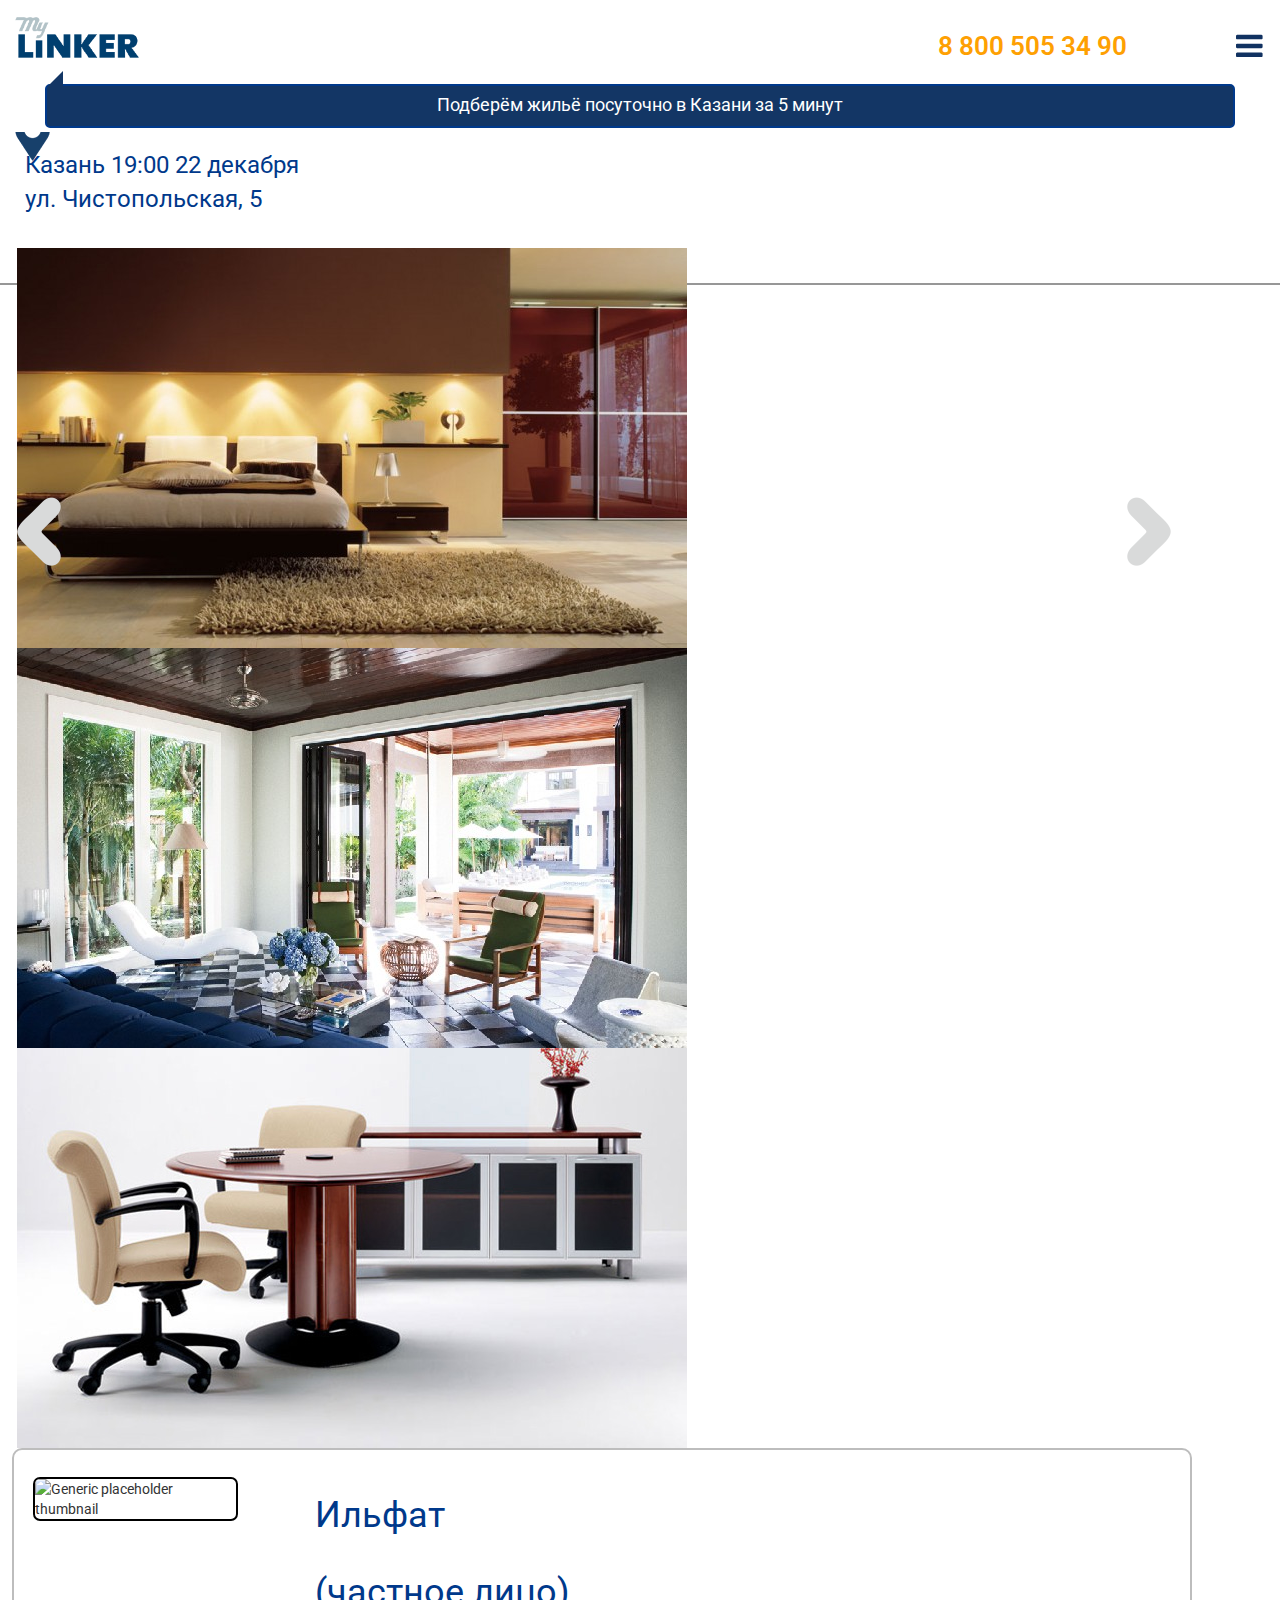
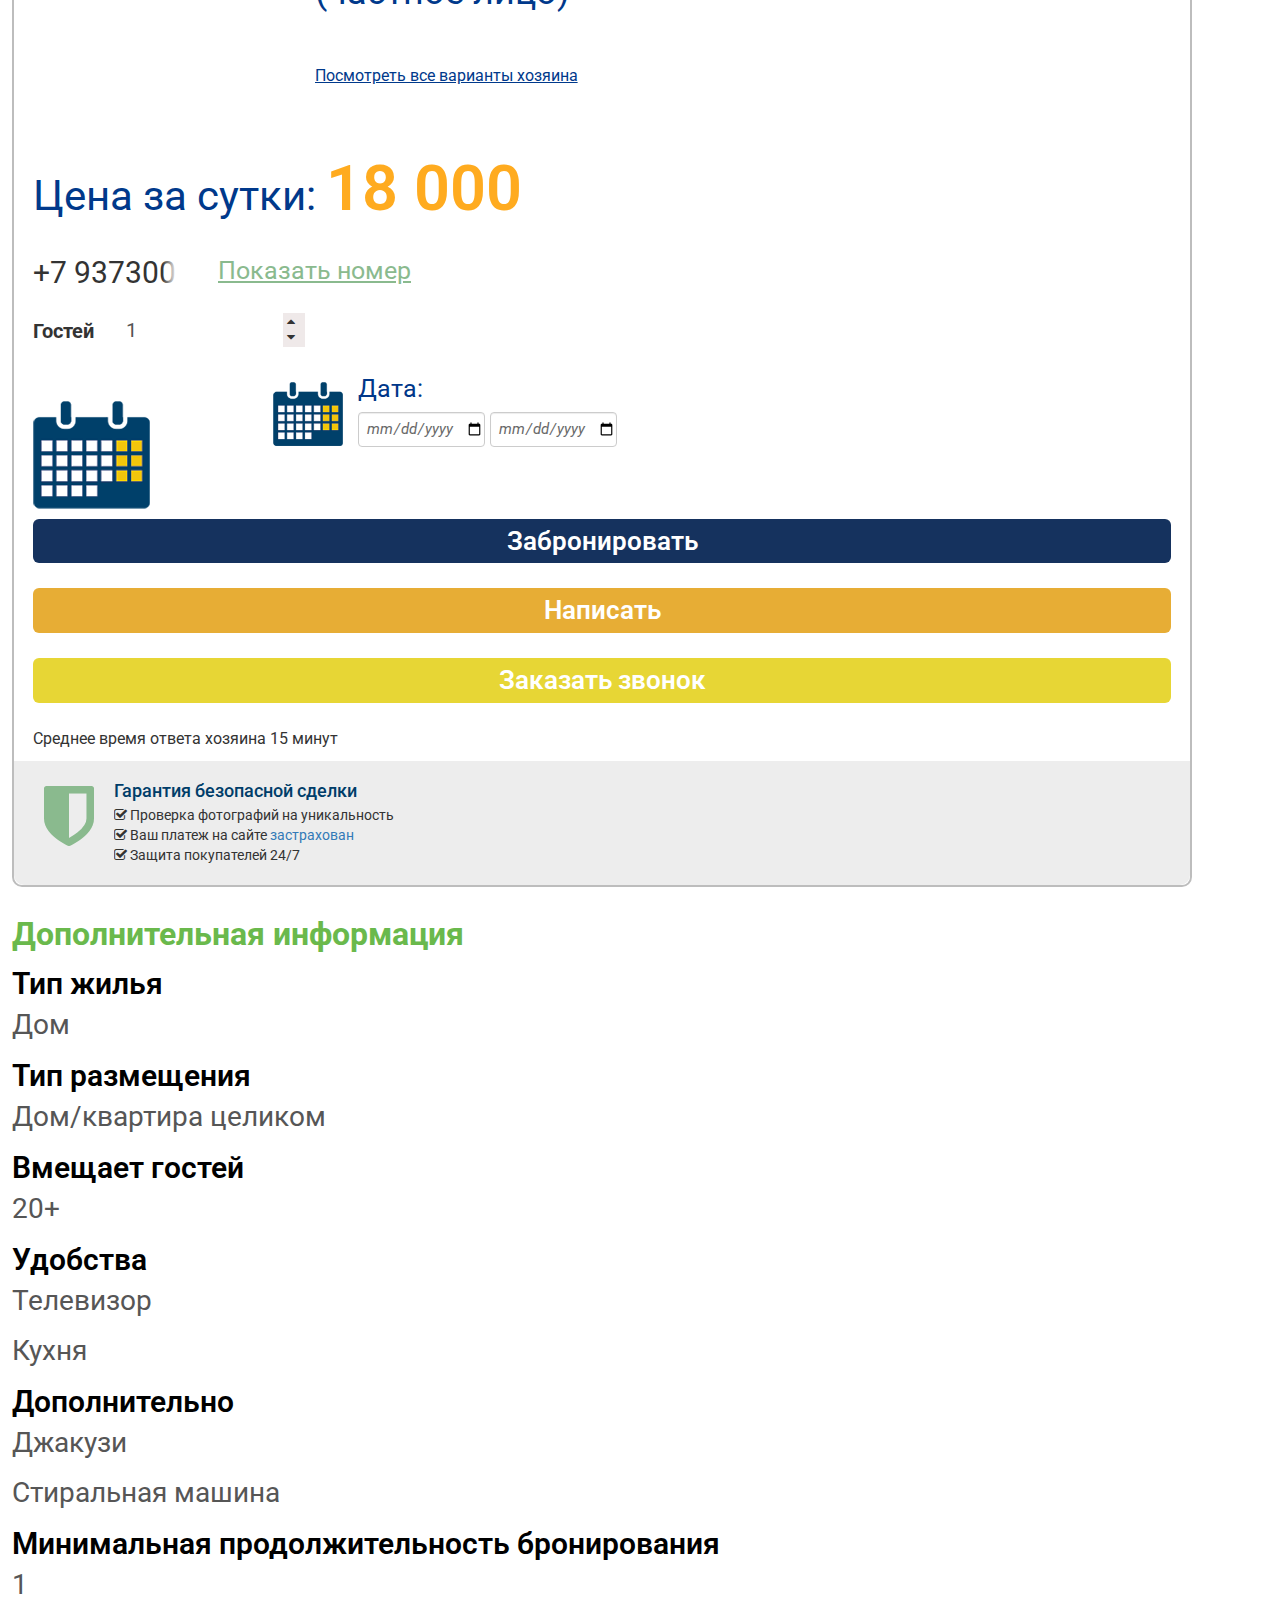
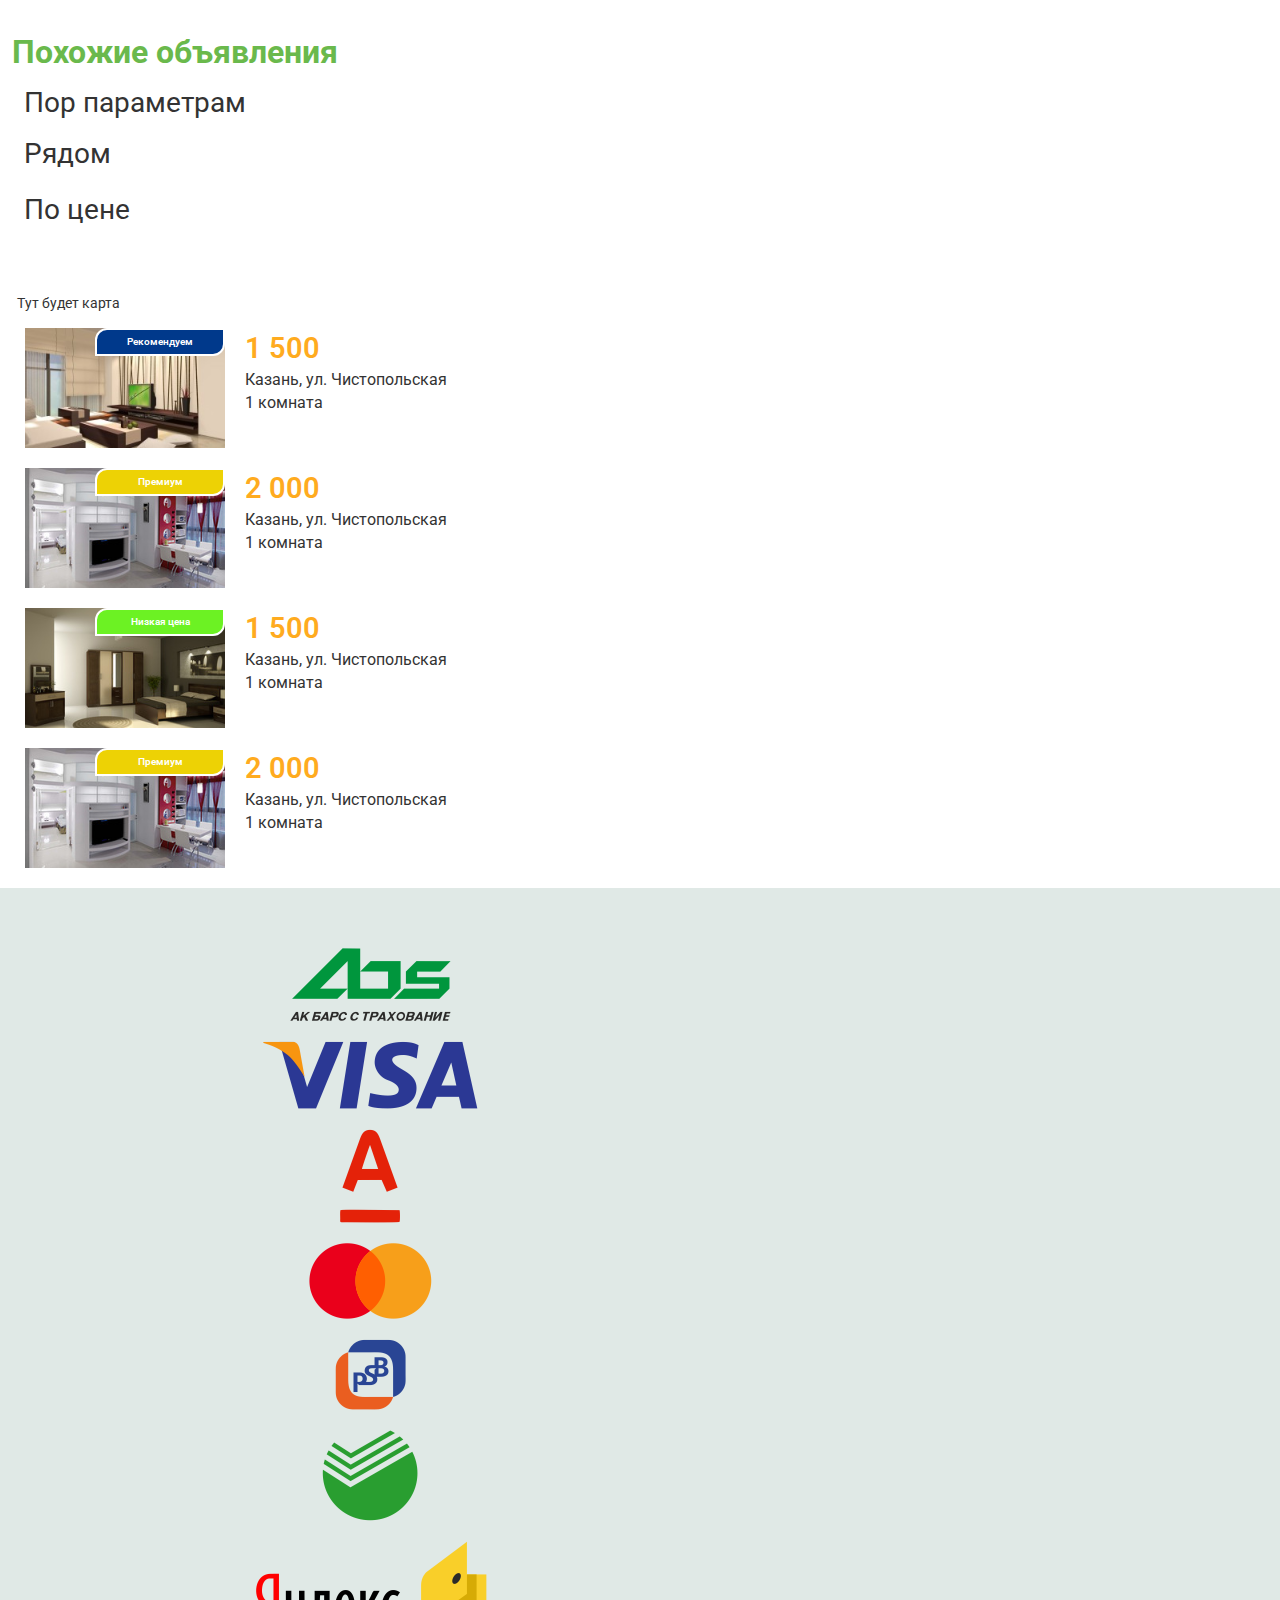
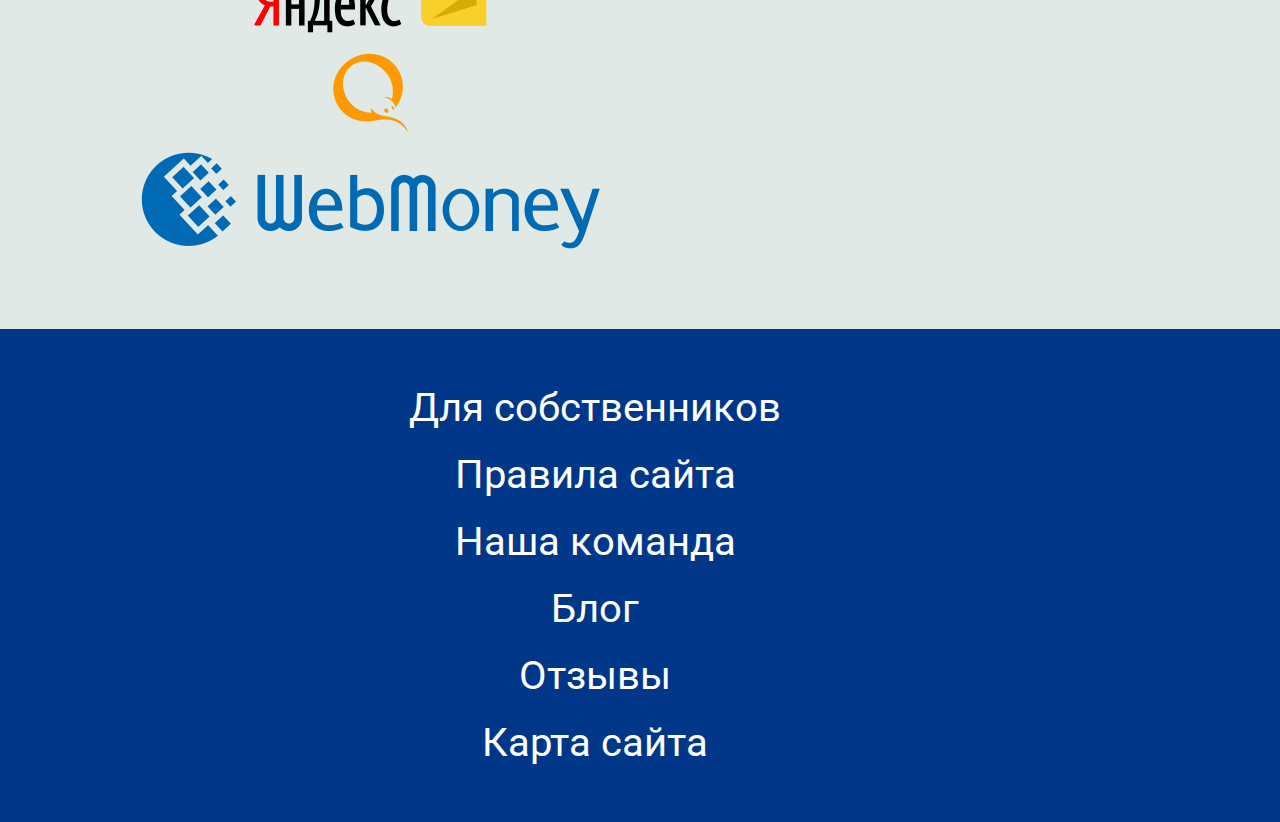
==== commit bd1df25d: "Исправлена страница flat по макету Кнопки." ====
--- a/flat.html
+++ b/flat.html
@@ -39,7 +39,6 @@
                             <a href="#" class="logo"></a>
                         </li>
                         <li class="pull-right">
-                            <div class="filter-icon mark"></div>
                             <a href="#">8 800 505 34 90</a>
                         </li>
                     </ul>
@@ -52,7 +51,6 @@
                 <div class="col-sm-12 col-xs-12">
                     <form action="" method="POST">
                         <div class="form-group speech speech-blue">
-                            <!--<input type="text" class="form-control form-control-destination" id="destination" placeholder="Куда вы хотите поехать?">-->
                             <p class="speech-blue-text">Подберём жильё посуточно в Казани за 5 минут</p>
                         </div>
                     </form>
@@ -61,208 +59,162 @@
         </div>
     </header>
 
-    <!--<div class="container container-tags">-->
-        <!--<div class="row">-->
-            <!--<div class="col-sm-12 col-xs-12">-->
-                <!--<ul class="tags">-->
-                    <!--<li><i class="fa fa-times fa-1" aria-hidden="true"></i> Казань</li>-->
-                    <!--<li><i class="fa fa-times fa-1" aria-hidden="true"></i> Ново-Савиновский</li>-->
-                    <!--<li><i class="fa fa-times fa-1" aria-hidden="true"></i> 1 комната</li>-->
-                <!--</ul>-->
-            <!--</div>-->
-        <!--</div>-->
-    <!--</div>-->
-
-    <div class="container container-tabs">
+
+    <div class="container container-address">
         <div class="row">
-            <div class="col-sm-12 col-xs-12">
+            <div class="col-lg-12">
                 <div class="location"></div>
-                <p class="location-text location-city">в Казани <span>19:00 22 декабря</span></p>
+                <p class="location-text location-city">Казань <span>19:00 22 декабря</span></p>
                 <p class="location-text location-street">ул. Чистопольская, 5</p>
-                <div id="responsiveTabsDemo">
-                    <ul>
-                        <li><a href="#tab-1">Описание</a></li>
-                        <li><a href="#tab-2">Карта</a></li>
-                    </ul>
-
-                    <div id="tab-1">
-                        <p class="price-text">Цена за сутки: <span class="price">1 500</span> <span class="rouble-sign">&#8381;</span></p>
-                        <a class="arrow l"></a>
-                        <div class="your-class">
-                            <div>
-                                <img src="app/img/interriors/1.jpg" alt="" title="">
+            </div>
+        </div>
+    </div>
+
+    <div class="block-tabs">
+        <div class="container tabs-container">
+            <div class="row">
+
+                <div class="col-lg-12">
+                    <div id="tabs" class="c-tabs no-js">
+                        <div class="c-tabs-nav">
+                            <a href="#" class="c-tabs-nav__link is-active">Описание</a>
+                            <a href="#" class="c-tabs-nav__link">Показать на карте</a><span class="new"> new!</span>
+                        </div>
+                        <div class="c-tab is-active">
+                            <div class="c-tab__content">
+                                <div class="container container-thumbnail">
+
+                                    <a class="arrow l"></a>
+                                    <div class="your-class">
+                                        <div>
+                                            <img src="app/img/interriors/1.jpg" alt="" title="">
+                                        </div>
+                                        <div>
+                                            <img src="app/img/interriors/2.jpg" alt="" title="">
+                                        </div>
+                                        <div>
+                                            <img src="app/img/interriors/3.jpg" alt="" title="">
+                                        </div>
+                                    </div>
+                                    <a class="arrow r"></a>
+
+                                    <div class="row">
+                                        <div class="col-sm-12 col-xs-12 col-tab">
+                                            <div href="#" class="thumbnail thumbnail-custom">
+                                                <div class="col-md-12 col-xs-12 col-person">
+                                                    <img class="thumbnail-avatar" src="http://i.imgur.com/Hw1dyoP.png" alt="Generic placeholder thumbnail" />
+                                                    <ul class="person-name">
+                                                        <li class="owner-name">Ильфат</li>
+                                                        <li class="owner-status">(частное лицо)</li>
+                                                        <li>
+                                                            <a class="show-all-variants" href="#">Посмотреть все варианты хозяина</a>
+                                                        </li>
+                                                    </ul>
+                                                </div>
+
+                                                <div class="col-md-12 col-xs-12">
+                                                    <p class="price-per-day">Цена за сутки: <span class="price-digits">18 000</span></p>
+                                                </div>
+                                                <div class="col-md-12 col-xs-12">
+                                                    <p class="owner-phone-number">+7 9373000000</p>
+                                                    <a class="show-owners-phone" href="#" data-toggle="modal" data-target="#show-phone-number">Показать номер</a>
+                                                </div>
+
+                                                <div class="col-md-12 col-xs-12">
+                                                    <div class="input-group spinner input-group-custom">
+                                                        <label for="" class="label-guests-number">Гостей</label>
+                                                        <input type="text" class="form-control form-control-guests-number" value="1" min="0" max="30">
+                                                        <div class="input-group-btn-vertical">
+                                                            <button class="btn btn-default btn-increase" type="button"><i class="fa fa-caret-up"></i></button>
+                                                            <button class="btn btn-default btn-decrease" type="button"><i class="fa fa-caret-down"></i></button>
+                                                        </div>
+                                                    </div>
+
+                                                    <div class="date-container date-container-guests">
+                                                        <div class="calendar calendar-flat"></div>
+                                                        <div class="block-date-inputs">
+                                                            <form action="" method="">
+                                                                <div class="calendar-date"></div>
+                                                                <label for="" class="dates-label">Дата:</label>
+                                                                <div class="date-inputs date-inputs-flat">
+                                                                    <input type="date" id="" class="form-control form-control-date input-in input-in-date" aria-describedby="helpBlock">
+                                                                    <input type="date" id="" class="form-control form-control-date input-in input-in-date" aria-describedby="helpBlock">
+                                                                </div>
+                                                            </form>
+                                                        </div>
+                                                    </div>
+
+                                                </div>
+
+                                                <div class="col-md-12 col-xs-12">
+                                                    <p>
+                                                        <button type="button" class="btn btn-primary btn-lg btn-block book">Забронировать</button>
+                                                    </p>
+                                                    <p>
+                                                        <button type="button" class="btn btn-warning btn-lg btn-block write" data-toggle="modal" data-target=".bs-example-modal-sm-two">Написать</button>
+                                                    </p>
+                                                    <p>
+                                                        <button type="button" class="btn btn-warning btn-lg btn-block btn-order-call" data-toggle="modal" data-target=".bs-example-modal-sm">Заказать звонок</button>
+                                                    </p>
+                                                    <p class="bottom-btns-block">
+                                                    </p>
+                                                    <p class="answer-time">Среднее время ответа хозяина 15 минут</p>
+                                                </div>
+                                                <div class="warranty-footer">
+                                                    <i class="fa fa-shield fa-3 media-shield" aria-hidden="true"></i>
+                                                    <h4 class="media-heading media-heading-warranty">Гарантия безопасной сделки</h4>
+                                                    <ul>
+                                                        <li><i class="fa fa-check-square-o fa-1" aria-hidden="true"></i> Проверка фотографий на уникальность</li>
+                                                        <li><i class="fa fa-check-square-o fa-1" aria-hidden="true"></i> Ваш платеж на сайте <a href="#">застрахован</a></li>
+                                                        <li><i class="fa fa-check-square-o fa-1" aria-hidden="true"></i> Защита покупателей 24/7</li>
+                                                    </ul>
+                                                </div>
+                                            </div>
+
+                                            <div class="additional-info">
+                                                <h4 class="additional-info-title">Дополнительная информация</h4>
+                                                <p class="lead">Тип жилья</p>
+                                                <p class="sub-lead">Дом</p>
+
+                                                <p class="lead">Тип размещения</p>
+                                                <p class="sub-lead">Дом/квартира целиком</p>
+
+                                                <p class="lead">Вмещает гостей</p>
+                                                <p class="sub-lead">20+</p>
+
+                                                <p class="lead">Удобства</p>
+                                                <p class="sub-lead">Телевизор</p>
+                                                <p class="sub-lead">Кухня</p>
+
+                                                <p class="lead">Дополнительно</p>
+                                                <p class="sub-lead">Джакузи</p>
+                                                <p class="sub-lead">Стиральная машина</p>
+
+                                                <p class="lead">Минимальная продолжительность бронирования</p>
+                                                <p class="sub-lead">1</p>
+
+                                                <h4 class="ads-alike">Похожие объявления</h4>
+                                                <ul class="btns-list">
+                                                    <li><button type="button" class="btn btn-default btn-sm btn-parameters">Пор параметрам</button></li>
+                                                    <li><button type="button" class="btn btn-default btn-sm btn-near">Рядом</button></li>
+                                                    <li><button type="button" class="btn btn-default btn-sm btn-by-price">По цене</button></li>
+                                                </ul>
+                                            </div>
+                                        </div>
+                                    </div>
+                                </div>
                             </div>
-                            <div>
-                                <img src="app/img/interriors/2.jpg" alt="" title="">
-                            </div>
-                            <div>
-                                <img src="app/img/interriors/3.jpg" alt="" title="">
-                            </div>
-                        </div>
-                        <a class="arrow r"></a>
+                        </div>
+                        <div class="c-tab">
+                            <div class="c-tab__content">Тут будет карта</div>
+                        </div>
                     </div>
-                    <div id="tab-2">Карта</div>
                 </div>
             </div>
         </div>
     </div>
+
     <a href="#" id="back-to-top"></a>
-    <div class="container container-thumbnail">
-        <div class="row">
-            <div class="col-sm-12 col-xs-12">
-                <div href="#" class="thumbnail">
-                    <div class="col-md-12 col-xs-12 col-person">
-                        <img class="thumbnail-avatar" src="http://i.imgur.com/Hw1dyoP.png" alt="Generic placeholder thumbnail" />
-                        <ul class="person-name">
-                            <li class="owner-name">Ильфат</li>
-                            <li class="owner-status">(частное лицо)</li>
-                        </ul>
-                    </div>
-
-                    <div class="col-md-12 col-xs-12">
-                        <p class="price-per-day">Цена за сутки: <span class="price-digits">18 000</span> <span class="price-rouble">&#8381;</span></p>
-                    </div>
-                    <div class="col-md-12 col-xs-12">
-                        <p class="owner-phone-number">+7 9373000000</p>
-                        <a class="show-owners-phone" href="#" data-toggle="modal" data-target="#show-phone-number">Показать номер</a>
-                    </div>
-
-                    <div class="col-md-12 col-xs-12">
-                        <div class="input-group spinner input-group-custom">
-                            <label for="" class="label-guests-number">Гостей</label>
-                            <input type="text" class="form-control form-control-guests-number" value="1" min="0" max="30">
-                            <div class="input-group-btn-vertical">
-                                <button class="btn btn-default btn-increase" type="button"><i class="fa fa-caret-up"></i></button>
-                                <button class="btn btn-default btn-decrease" type="button"><i class="fa fa-caret-down"></i></button>
-                            </div>
-                        </div>
-
-                        <div class="date-container date-container-guests">
-                            <div class="calendar calendar-flat"></div>
-                            <div class="block-date-inputs">
-                                <form action="" method="">
-                                    <label for="" class="dates-label">Дата:</label>
-                                    <div class="date-inputs date-inputs-flat">
-                                        <input type="date" id="" class="form-control form-control-date input-in input-in-date" aria-describedby="helpBlock">
-                                    </div>
-                                </form>
-                            </div>
-                        </div>
-
-
-                    </div>
-
-                    <div class="col-md-12 col-xs-12">
-                        <p>
-                            <button type="button" class="btn btn-primary btn-lg btn-block book">Забронировать</button>
-                        </p>
-                        <p>
-                            <button type="button" class="btn btn-success btn-lg btn-block call">Позвонить</button>
-                        </p>
-                        <p class="bottom-btns-block">
-                            <!--<button type="button" class="btn btn-warning btn-lg btn-block write">Написать</button>-->
-                            <button type="button" class="btn btn-warning btn-lg btn-block write" data-toggle="modal" data-target=".bs-example-modal-sm-two">Написать</button>
-
-                            <button type="button" class="btn btn-warning btn-lg btn-block btn-order-call" data-toggle="modal" data-target=".bs-example-modal-sm">Заказать звонок</button>
-                        </p>
-                        <p><i class="fa fa-clock-o fa-2 fa-alarm" aria-hidden="true"></i> Среднее время ответа хозяина 15 минут</p>
-                    </div>
-                    <button type="button" class="btn btn-default btn-enhanced-search thumbnail-btn-enhanced" data-toggle="collapse" data-target="#demo">
-                        <i class="fa fa-caret-down fa-2" aria-hidden="true"></i>
-                    </button>
-                </div>
-
-                <div class="media">
-                    <div class="media-left text-center">
-                        <!--<a href="#">-->
-                            <!--<img alt="" class="media-object media-warranty" data-src="" style="width: 64px; height: 64px;" src="" data-holder-rendered="true">-->
-                        <!--</a>-->
-                        <i class="fa fa-shield fa-3 media-shield" aria-hidden="true"></i>
-                    </div>
-                    <div class="media-body">
-                        <h4 class="media-heading media-heading-warranty">Гарантия безопасной сделки</h4>
-                        <ul>
-                            <li><i class="fa fa-check-square-o fa-1" aria-hidden="true"></i> Проверка фотографий на уникальность</li>
-                            <li><i class="fa fa-check-square-o fa-1" aria-hidden="true"></i> Ваш платеж на сайте <a href="#">застрахован</a></li>
-                            <li><i class="fa fa-check-square-o fa-1" aria-hidden="true"></i> Защита покупателей 24/7</li>
-                        </ul>
-                    </div>
-                </div>
-
-
-                <div id="demo" class="collapse">
-                    <a class="show-all-variants" href="#">Просмотреть все варианты хозяина</a>
-                    <p class="price-per-day">Цена за сутки: <span class="price-digits">18 000</span> <span class="price-rouble">&#8381;</span></p>
-                    <div class="date-container">
-                        <div class="calendar calendar-flat"></div>
-                        <div class="block-date-inputs">
-                            <form action="" method="">
-                                <label for="" class="dates-label collapse-date">Дата:</label>
-                                <div class="date-inputs date-inputs-flat">
-                                    <input type="date" id="" class="form-control form-control-date input-in input-in-date" aria-describedby="helpBlock">
-                                    <input type="date" id="" class="form-control form-control-date" aria-describedby="helpBlock2">
-                                </div>
-                            </form>
-                        </div>
-                    </div>
-                    <table class="table">
-                        <tbody>
-                        <tr>
-                            <td class="flat-data flat-data-guests"><p>Гостей</p></td>
-                            <td class="flat-data flat-data-guests"><span class="guests-figure guests-figure-date"></span> <p class="multiply">x4</p></td>
-                        </tr>
-                        <tr>
-                            <td class="flat-data">Базовая</td>
-                            <td class="flat-data">330 x1ночь</td>
-                        </tr>
-                        <tr>
-                            <td class="flat-data">Предоплата</td>
-                            <td class="flat-data">330 &#8381;</td>
-                        </tr>
-                        </tbody>
-                    </table>
-                </div>
-                <p class="flat-descr">1-комнатная квартира Площадь: 32 кв.м. Спальных мест: 2+1+1. Этаж: 7/9, есть лифт.</p>
-                <button type="button" class="btn btn-default btn-enhanced-search thumbnail-btn-enhanced" data-toggle="collapse" data-target="#demo2">
-                    <i class="fa fa-caret-down fa-2" aria-hidden="true"></i>
-                </button>
-                <div id="demo2" class="collapse">
-                    qwreawefweg awerg hge gaerg esarg Lorem ipsum dolor sit amet, consectetur adipisicing elit,
-                    sed do eiusmod tempor incididunt ut labore et dolore magna aliqua. Ut enim ad minim veniam,
-                    quis nostrud exercitation ullamco laboris nisi ut aliquip ex ea commodo consequat.
-                </div>
-                <div class="additional-info">
-                    <h4 class="additional-info-title">Дополнительная информация</h4>
-                    <p class="lead">Тип жилья</p>
-                    <p class="sub-lead">Дом</p>
-
-                    <p class="lead">Тип размещения</p>
-                    <p class="sub-lead">Дом/квартира целиком</p>
-
-                    <p class="lead">Вмещает гостей</p>
-                    <p class="sub-lead">20+</p>
-
-                    <p class="lead">Удобства</p>
-                    <p class="sub-lead">Телевизор</p>
-                    <p class="sub-lead">Кухня</p>
-
-                    <p class="lead">Дополнительно</p>
-                    <p class="sub-lead">Джакузи</p>
-                    <p class="sub-lead">Стиральная машина</p>
-
-                    <p class="lead">Минимальная продолжительность бронирования</p>
-                    <p class="sub-lead">1</p>
-
-                    <h4 class="ads-alike">Похожие объявления</h4>
-                    <ul class="btns-list">
-                        <li><button type="button" class="btn btn-default btn-sm btn-parameters">Пор параметрам</button></li>
-                        <li><button type="button" class="btn btn-default btn-sm btn-near">Рядом</button></li>
-                        <li><button type="button" class="btn btn-default btn-sm btn-by-price">По цене</button></li>
-                    </ul>
-                </div>
-            </div>
-        </div>
-    </div>
 
     <div class="container">
         <div class="row">
@@ -272,14 +224,14 @@
                         <div class="ad-container">
                             <div class="img-container">
                                 <img class="img-responsive ad-picture" src="app/img/interriors/1sm.jpg" alt="" title="">
-                                <div class="ad-badge ad-badge-recommend text-uppercase">Рекомендуем</div>
+                                <div class="ad-badge ad-badge-recommend">Рекомендуем</div>
                             </div>
 
 
                             <ul class="ad-data">
+                                <li class="ad-price">1 500</li>
                                 <li class="ad-city">Казань, ул. Чистопольская</li>
                                 <li class="ad-flats">1 комната</li>
-                                <li class="ad-price">1 500</li>
                             </ul>
                         </div>
                     </li>
@@ -287,12 +239,12 @@
                         <div class="ad-container">
                             <div class="img-container">
                                 <img class="img-responsive ad-picture" src="app/img/interriors/2sm.jpg" alt="" title="">
-                                <div class="ad-badge ad-badge-premium text-uppercase">Премиум</div>
+                                <div class="ad-badge ad-badge-premium">Премиум</div>
                             </div>
                             <ul class="ad-data">
+                                <li class="ad-price">2 000</li>
                                 <li class="ad-city">Казань, ул. Чистопольская</li>
                                 <li class="ad-flats">1 комната</li>
-                                <li class="ad-price">2 000</li>
                             </ul>
                         </div>
                     </li>
@@ -300,12 +252,12 @@
                         <div class="ad-container">
                             <div class="img-container">
                                 <img class="img-responsive ad-picture" src="app/img/interriors/3sm.jpg" alt="" title="">
-                                <div class="ad-badge ad-badge-low-price text-uppercase">Низкая цена</div>
+                                <div class="ad-badge ad-badge-low-price">Низкая цена</div>
                             </div>
                             <ul class="ad-data">
+                                <li class="ad-price">1 500</li>
                                 <li class="ad-city">Казань, ул. Чистопольская</li>
                                 <li class="ad-flats">1 комната</li>
-                                <li class="ad-price">1 500</li>
                             </ul>
                         </div>
                     </li>
@@ -313,12 +265,12 @@
                         <div class="ad-container">
                             <div class="img-container">
                                 <img class="img-responsive ad-picture" src="app/img/interriors/2sm.jpg" alt="" title="">
-                                <div class="ad-badge ad-badge-premium text-uppercase">Премиум</div>
+                                <div class="ad-badge ad-badge-premium">Премиум</div>
                             </div>
                             <ul class="ad-data">
+                                <li class="ad-price">2 000</li>
                                 <li class="ad-city">Казань, ул. Чистопольская</li>
                                 <li class="ad-flats">1 комната</li>
-                                <li class="ad-price">2 000</li>
                             </ul>
                         </div>
                     </li>
@@ -362,7 +314,8 @@
         </div>
     </footer>
 
-    <form class="modal multi-step" id="show-phone-number" action="" method="POST">
+    <!-- ЭТО ОКНО ПОЯ-СЯ У ПЛАТНЫХ -->
+    <form action="" style="display: none;">
         <div class="modal-content modal-steps text-center">
             <div class="modal-content">
                 <div class="modal-header modal-header-borderless">
@@ -405,6 +358,31 @@
                 </div>
             </div>
         </div>
+    </form>
+
+    <form class="modal multi-step" id="show-phone-number" action="" method="POST">
+        <div class="modal-content modal-steps text-center">
+            <div class="modal-content">
+                <div class="modal-header modal-header-borderless">
+                    <h6 class="modal-title step-1" data-step="1">Чтобы открыть контакты, введите:</h6>
+                    <i class="fa fa-times fa-2 fa-modal-close" aria-hidden="true" data-dismiss="modal"></i>
+                </div>
+                <div class="border-gradient"></div>
+                <div class="modal-body step step-1">
+                    <input class="text-center input-first-step" name="" type="text" placeholder="Имя" required>
+                    <input class="text-center input-first-step input-modal-phone" name="" type="tel" placeholder="Номер телефона" required>
+                    <p class="or">или</p>
+                    <input class="text-center input-first-step" name="" type="email" placeholder="Адрес электронной почты" required>
+                </div>
+                <div class="modal-body step step-2">
+                    <p>Заявка принята</p>
+                    <button type="submit" class="btn btn-primary">Отправить</button>
+                </div>
+                <div class="modal-footer modal-footer-contacts">
+                    <button type="button" class="btn btn-default step step-1 btn-next-step" data-step="1" onclick="sendEvent()">Далее <i class="fa fa-angle-right fa-2" aria-hidden="true"></i></button>
+                </div>
+            </div>
+        </div>
     </form><!-- модальное окно Показать номер-->
 
     <form class="modal fade bs-example-modal-sm" id="require-call" action="" method="POST">
@@ -438,8 +416,6 @@
                     <input class="text-center input-first-step" name="" type="text" placeholder="Фамилия" required>
                     <p class="explanation">Можете указать интересующие даты:</p>
 
-                    <!--<label class="modal-datepicker-label" for=""></label>-->
-                    <!--<input type="date" id="" class="form-control modal-date-input" aria-describedby="helpBlock" required>-->
                     <div class="datepicker-block">
                         <label class="modal-datepicker-label" for=""></label>
                         <input type="date" id="" class="form-control modal-date-input" aria-describedby="helpBlock" required>
@@ -456,24 +432,34 @@
         </div>
     </form><!-- модальное окно Написать-->
 
-<script src="https://cdnjs.cloudflare.com/ajax/libs/jquery/2.1.3/jquery.min.js"></script>
-<script src="https://maxcdn.bootstrapcdn.com/bootstrap/3.3.7/js/bootstrap.min.js" integrity="sha384-Tc5IQib027qvyjSMfHjOMaLkfuWVxZxUPnCJA7l2mCWNIpG9mGCD8wGNIcPD7Txa" crossorigin="anonymous"></script>
-<script src="app/js/singlenav.js"></script>
-<script src="app/js/offscreen-nav.js"></script>
-
-<script src="app/js/hide-on-scroll.js"></script>
-<script src="app/js/jquery.responsiveTabs.js"></script>
-<script src="app/js/responsive-tabs-init.js"></script>
-
-<script src="http://code.jquery.com/jquery-migrate-1.2.1.min.js"></script>
-<script type="text/javascript" src="https://cdn.jsdelivr.net/jquery.slick/1.6.0/slick.min.js"></script>
-<script src="app/js/slider.js"></script>
-
-<script src="app/js/scroll-top.js"></script>
-
-<script src="app/js/multi-step-modal.js"></script>
-<script src="app/js/modal-show-number.js"></script>
-
-<script src="app/js/input-guests.js"></script>
+    <script src="https://cdnjs.cloudflare.com/ajax/libs/jquery/2.1.3/jquery.min.js"></script>
+    <script src="https://maxcdn.bootstrapcdn.com/bootstrap/3.3.7/js/bootstrap.min.js" integrity="sha384-Tc5IQib027qvyjSMfHjOMaLkfuWVxZxUPnCJA7l2mCWNIpG9mGCD8wGNIcPD7Txa" crossorigin="anonymous"></script>
+    <script src="app/js/singlenav.js"></script>
+    <script src="app/js/offscreen-nav.js"></script>
+
+    <script src="app/js/hide-on-scroll.js"></script>
+    <script src="app/js/jquery.responsiveTabs.js"></script>
+    <script src="app/js/responsive-tabs-init.js"></script>
+
+    <script src="http://code.jquery.com/jquery-migrate-1.2.1.min.js"></script>
+    <script type="text/javascript" src="https://cdn.jsdelivr.net/jquery.slick/1.6.0/slick.min.js"></script>
+    <script src="app/js/slider.js"></script>
+
+    <script src="app/js/scroll-top.js"></script>
+
+    <script src="app/js/multi-step-modal.js"></script>
+    <script src="app/js/modal-show-number.js"></script>
+
+    <script src="app/js/input-guests.js"></script>
+    <script src="app/js/tabs.js"></script>
+    <script>
+        var myTabs = tabs({
+            el: '#tabs',
+            tabNavigationLinks: '.c-tabs-nav__link',
+            tabContentContainers: '.c-tab'
+        });
+
+        myTabs.init();
+    </script>
 </body>
 </html>--- a/app/css/style.css
+++ b/app/css/style.css
@@ -110,7 +110,7 @@
   background-color: #fff;
   -webkit-transition: top 0.2s ease-in-out;
   transition: top 0.2s ease-in-out;
-  height: 172px;
+  height: 132px;
   padding-top: 15px; }
 
 .navigation {
@@ -132,10 +132,25 @@
     font-size: 1.4rem;
     color: #2F6F70; }
 
+.container-address {
+  margin-top: 141px;
+  margin-bottom: 50px; }
+
+.block-tabs {
+  border-top: 2px solid #979797; }
+
+.tabs-container {
+  margin-top: -52px;
+  margin-right: 2px;
+  margin-left: 2px; }
+
 .filter-list li {
   float: left;
-  margin-right: 40px;
+  margin-right: 48px;
   list-style: none; }
+  @media (max-width: 456px) {
+    .filter-list li {
+      margin-right: 32px; } }
   .filter-list li .logo {
     display: block;
     width: 130px;
@@ -143,7 +158,10 @@
     margin-left: 0;
     margin-top: 2px;
     background: url("../img/my-linker.png") no-repeat;
-    background-size: 100%; }
+    background-size: 95%; }
+    @media (max-width: 376px) {
+      .filter-list li .logo {
+        width: 90px; } }
   .filter-list li .filter-icon {
     float: left;
     height: 31px;
@@ -151,15 +169,19 @@
     margin-top: 17px; }
   .filter-list li a {
     display: inline-block;
-    margin-top: 7px;
+    margin-top: 13px;
     text-decoration: none;
     color: #FEA002;
-    font-size: 5vw;
+    font-size: 26px;
     font-family: 'Roboto', 'Arial', sans-serif;
     font-weight: 600; }
     @media (max-width: 456px) {
       .filter-list li a {
-        margin-top: 17px; } }
+        margin-top: 21px;
+        font-size: 16px; } }
+    @media (max-width: 376px) {
+      .filter-list li a {
+        margin-top: 10px; } }
   .filter-list li .mark {
     display: block;
     width: 29px;
@@ -170,10 +192,6 @@
   .filter-list li .magnifier {
     width: 31px;
     background: url("../img/magnifier.png") no-repeat; }
-
-@media (max-width: 571px) {
-  .filter-list .pull-right {
-    float: left !important; } }
 
 .container-tags {
   margin-top: 20vw; }
@@ -228,22 +246,20 @@
     .form-control-destination {
       font-size: 20px;
       height: 60px; } }
+  @media (max-width: 376px) {
+    .form-control-destination {
+      height: 31px; } }
 
 div.speech {
   position: relative;
-  height: 64px;
-  width: 95%;
-  margin: 25px auto 0;
+  height: 44px;
+  width: 93%;
+  margin: 19px auto 0;
   text-align: center;
-  line-height: 100px;
   background-color: #fff;
   border: 2px solid #00398B;
-  -webkit-border-radius: 7px;
-          border-radius: 7px; }
-  @media (max-width: 376px) {
-    div.speech {
-      height: 35px;
-      line-height: 75px; } }
+  -webkit-border-radius: 5px;
+          border-radius: 5px; }
 
 div.speech:before {
   content: ' ';
@@ -253,7 +269,7 @@
   left: 5px;
   top: -20px;
   border: 10px solid;
-  border-color: #00398B transparent transparent #00398B;
+  border-color: transparent transparent transparent transparent;
   -webkit-transform: rotate(180deg);
       -ms-transform: rotate(180deg);
           transform: rotate(180deg); }
@@ -263,7 +279,7 @@
   position: absolute;
   width: 0;
   height: 0;
-  left: 7px;
+  left: 0;
   top: -15px;
   border: 8px solid;
   border-color: #fff transparent transparent #fff;
@@ -300,7 +316,7 @@
 
 .dates-label {
   color: #003789;
-  font-size: 41px;
+  font-size: 25px;
   font-weight: 400; }
 
 .date-inputs {
@@ -308,13 +324,6 @@
   display: -webkit-flex;
   display: -ms-flexbox;
   display: flex; }
-  @media (max-width: 571px) {
-    .date-inputs {
-      -webkit-box-orient: vertical;
-      -webkit-box-direction: normal;
-      -webkit-flex-direction: column;
-          -ms-flex-direction: column;
-              flex-direction: column; } }
 
 .calendar {
   display: block;
@@ -353,19 +362,23 @@
 
 .btn-find {
   width: 100%;
+  margin-bottom: 15px;
   border: none;
   -webkit-box-shadow: none;
           box-shadow: none;
   background-image: none;
   -webkit-border-radius: 8px;
           border-radius: 8px;
-  font-size: 50px;
+  font-size: 30px;
   font-weight: 600;
   text-shadow: none; }
 
 .container-enhanced-search {
   margin-top: 10px;
   margin-bottom: 10px; }
+
+.container-pics {
+  margin-top: 180px; }
 
 .btn-enhanced-search {
   padding-left: 0;
@@ -521,7 +534,18 @@
       background-size: 70%; } }
 
 .logos-block {
+  display: -webkit-box;
+  display: -webkit-flex;
+  display: -ms-flexbox;
+  display: flex;
+  -webkit-box-orient: vertical;
+  -webkit-box-direction: normal;
+  -webkit-flex-direction: column;
+      -ms-flex-direction: column;
+          flex-direction: column;
   max-width: 710px; }
+  .logos-block div {
+    margin: 0 auto 20px; }
 
 footer {
   padding-top: 50px;
@@ -566,28 +590,40 @@
   height: 2000px; }
 
 div.speech-blue {
-  background-color: #00398B;
+  background-color: #133665;
   color: #fff; }
 
 div.speech-blue:after {
-  border-color: #00398B transparent transparent #00398B; }
+  border-color: #133665 transparent transparent #133665; }
 
 .speech-blue-text {
-  margin-top: -20px;
-  font-size: 3.5vw; }
+  margin-top: 6px;
+  font-size: 1.3em; }
+  @media (max-width: 456px) {
+    .speech-blue-text {
+      margin-top: 9px;
+      font-size: 15px; } }
+  @media (max-width: 376px) {
+    .speech-blue-text {
+      margin-top: -1px; } }
+
+.menu-icon .fa-bars {
+  margin-right: 5px;
+  font-size: 31px;
+  margin-top: -5px;
+  color: #113261; }
 
 .location {
   float: left;
-  width: 50px;
-  height: 72px;
-  margin-right: 15px;
-  background: url("../img/location.png") no-repeat; }
-  @media (max-width: 376px) {
-    .location {
-      display: none; } }
+  width: 37px;
+  height: 52px;
+  margin-top: -30px;
+  margin-right: 12px;
+  margin-left: -10px;
+  background: url("../img/location-sm.png") no-repeat; }
 
 .location-text {
-  font-size: 5vw;
+  font-size: 24px;
   color: #00398B; }
   @media (max-width: 456px) {
     .location-text {
@@ -595,7 +631,20 @@
 
 .location-city {
   line-height: 0;
-  margin-top: 5vw; }
+  margin-top: 24px; }
+
+.new {
+  padding-top: 11px;
+  padding-left: 19px;
+  font-family: "Roboto";
+  font-size: 18px;
+  font-weight: 800;
+  color: #d70101; }
+  @media (max-width: 456px) {
+    .new {
+      padding-top: 0;
+      padding-left: 0;
+      font-size: 13px; } }
 
 .location-street {
   line-height: 2; }
@@ -631,7 +680,13 @@
 
 .container-thumbnail {
   margin-left: 0;
-  margin-right: 0; }
+  margin-right: 0;
+  padding-left: 0;
+  padding-right: 0; }
+
+.col-tab {
+  padding-left: 10px;
+  padding-right: 10px; }
 
 .col-person {
   margin-bottom: 20px; }
@@ -641,10 +696,10 @@
   float: left;
   margin-right: 6vw;
   border: 2px solid #000;
-  -webkit-border-radius: 25px;
-          border-radius: 25px; }
-
-.thumbnail {
+  -webkit-border-radius: 7px;
+          border-radius: 7px; }
+
+.thumbnail-custom {
   display: -webkit-inline-box;
   display: -webkit-inline-flex;
   display: -ms-inline-flexbox;
@@ -655,14 +710,18 @@
       -ms-flex-direction: column;
           flex-direction: column;
   width: 100%;
-  padding-top: 20px; }
+  padding-top: 27px;
+  border: 2px solid #bdbdbd;
+  -webkit-border-radius: 10px;
+          border-radius: 10px; }
 
 .person-name {
-  margin-top: 5vw;
+  margin-top: 0;
   list-style: none;
   font-size: 2.6em;
   line-height: 6vw;
-  color: #00398B; }
+  color: #00398B;
+  overflow: hidden; }
   @media (max-width: 571px) {
     .person-name {
       font-size: 2em; } }
@@ -672,6 +731,23 @@
   @media (max-width: 376px) {
     .person-name {
       margin-top: 1vw; } }
+
+.calendar-date {
+  float: left;
+  width: 70px;
+  height: 64px;
+  margin-top: 11px;
+  margin-right: 15px;
+  background: url(../img/calend.png) no-repeat;
+  background-size: 100%; }
+
+.btn-block {
+  margin-bottom: 25px;
+  padding-top: 5px;
+  padding-bottom: 5px;
+  border: none;
+  font-size: 26px;
+  font-weight: 600; }
 
 .bottom-btns-block {
   display: -webkit-box;
@@ -693,7 +769,7 @@
       margin-top: 10px; } }
 
 .show-all-variants {
-  font-size: 20px;
+  font-size: 16px;
   font-weight: 400;
   text-decoration: underline;
   color: #00398B; }
@@ -782,12 +858,14 @@
   display: -webkit-box;
   display: -webkit-flex;
   display: -ms-flexbox;
-  display: flex;
-  -webkit-box-orient: vertical;
-  -webkit-box-direction: normal;
-  -webkit-flex-direction: column;
-      -ms-flex-direction: column;
-          flex-direction: column; }
+  display: flex; }
+  @media (max-width: 456px) {
+    .date-inputs-flat {
+      -webkit-box-orient: vertical;
+      -webkit-box-direction: normal;
+      -webkit-flex-direction: column;
+          -ms-flex-direction: column;
+              flex-direction: column; } }
 
 .collapse-date {
   margin-left: 50px; }
@@ -800,7 +878,15 @@
   margin-top: 30px; }
 
 .input-in-date {
-  margin-bottom: 15px; }
+  margin-bottom: 15px;
+  width: 127px;
+  padding-left: 7px;
+  padding-right: 0;
+  font-size: 15px;
+  height: 35px; }
+  @media (max-width: 456px) {
+    .input-in-date {
+      width: 150px; } }
 
 .flat-descr {
   font-size: 2em; }
@@ -838,30 +924,35 @@
   margin-left: auto;
   display: block; }
 
-@media (max-width: 456px) {
-  .book {
-    font-size: 1.7em;
-    font-weight: 600; } }
+.book {
+  background-color: #15325e; }
+  @media (max-width: 456px) {
+    .book {
+      font-size: 1.7em;
+      font-weight: 600; } }
 
 @media (max-width: 456px) {
   .call {
     font-size: 1.3em;
     font-weight: 600; } }
 
-@media (max-width: 456px) {
-  .write {
-    font-size: 1.3em;
-    font-weight: 600; } }
-
-@media (max-width: 456px) {
-  .btn-order-call {
-    font-size: 1.3em;
-    font-weight: 600; } }
+.write {
+  background-color: #e7ad35; }
+  @media (max-width: 456px) {
+    .write {
+      font-size: 1.7em;
+      font-weight: 600; } }
+
+.btn-order-call {
+  background-color: #e7d635; }
+  @media (max-width: 456px) {
+    .btn-order-call {
+      font-size: 1.7em;
+      font-weight: 600; } }
 
 .btn-order-call {
   margin-top: 0;
-  margin-right: 0;
-  margin-left: 10px; }
+  margin-right: 0; }
   @media (max-width: 376px) {
     .btn-order-call {
       margin-top: 10px;
@@ -870,13 +961,17 @@
 .fa-alarm {
   color: #8ABA8E; }
 
+.answer-time {
+  margin-top: -10px;
+  font-size: 16px; }
+
 .btns-list {
   list-style: none; }
 
 .additional-info-title {
-  font-size: 2.6em;
+  font-size: 32px;
   font-weight: bold;
-  color: #6CF223; }
+  color: #6ab94c; }
   @media (max-width: 456px) {
     .additional-info-title {
       font-size: 1.5em; } }
@@ -892,10 +987,14 @@
 
 .sub-lead {
   font-size: 2em;
-  color: #474747; }
+  color: #565656; }
   @media (max-width: 376px) {
     .sub-lead {
       font-size: 1em; } }
+
+.btn-parameters {
+  padding-top: 0px;
+  padding-bottom: 0; }
 
 .btn-parameters, .btn-near, .btn-by-price {
   -webkit-border-radius: 18px;
@@ -916,9 +1015,9 @@
 
 .ads-alike {
   margin-top: 30px;
-  font-size: 2.6em;
+  font-size: 32px;
   font-weight: bold;
-  color: #6CF223; }
+  color: #6ab94c; }
   @media (max-width: 456px) {
     .ads-alike {
       font-size: 1.5em; } }
@@ -936,19 +1035,20 @@
     .ad-container {
       margin-bottom: 10px; } }
 
-.ad-city, .ad-flats, .ad-price {
-  font-size: 2em; }
+.ad-city, .ad-flats {
+  font-size: 16px; }
   @media (max-width: 376px) {
-    .ad-city, .ad-flats, .ad-price {
+    .ad-city, .ad-flats {
       font-size: 1em; } }
 
 .ad-price {
+  font-size: 29px;
   font-weight: 600;
   color: #FFAB1F; }
 
 .img-container {
   position: relative;
-  width: 250px; }
+  width: 200px; }
   @media (max-width: 456px) {
     .img-container {
       margin: 0 auto; } }
@@ -963,12 +1063,12 @@
       margin-bottom: 0; } }
 
 .ad-badge {
-  width: 180px;
+  width: 130px;
   position: absolute;
   top: 0;
   right: 0;
   padding: 5px;
-  font-size: 1.3em;
+  font-size: 10px;
   font-weight: 600;
   color: #fff;
   text-align: center;
@@ -989,6 +1089,9 @@
   margin-bottom: 10px; }
 
 .media-shield {
+  float: left;
+  margin-right: 20px;
+  margin-left: 20px;
   font-size: 70px;
   color: #8ABA8E; }
 
@@ -1049,7 +1152,8 @@
 
 .btn-require-call {
   width: 100%;
-  margin: 0; }
+  margin: 0;
+  border: none; }
 
 .important {
   color: #FFAB1F; }
@@ -1067,7 +1171,8 @@
   height: 25px; }
 
 .btn-write {
-  width: 100%; }
+  width: 100%;
+  background-color: #e7ad35; }
 
 .datepicker-block {
   display: -webkit-box;
@@ -1338,6 +1443,22 @@
   margin: 0 auto;
   text-align: center;
   color: #fff; }
+
+.warranty-footer {
+  background-color: grey;
+  margin-left: -4px;
+  margin-right: -4px;
+  margin-bottom: -4px;
+  padding: 20px 10px 10px;
+  -webkit-border-bottom-left-radius: 10px;
+          border-bottom-left-radius: 10px;
+  -webkit-border-bottom-right-radius: 10px;
+          border-bottom-right-radius: 10px;
+  background-color: #ededed; }
+  .warranty-footer ul {
+    overflow: hidden; }
+    .warranty-footer ul li {
+      list-style: none; }
 
 @media (max-width: 699px) {
   .media-body-book {
@@ -1563,7 +1684,6 @@
   font-weight: 600;
   background-color: #00398B; }
 
-/* Slider */
 .slick-slider {
   position: relative;
   display: block;
@@ -1636,12 +1756,13 @@
 
 /* Slider */
 .slick-loading .slick-list {
-  background: #fff url("./../img/ajax-loader.gif") center center no-repeat; }
+  background: #fff url("./ajax-loader.gif") center center no-repeat; }
 
 /* Icons */
 @font-face {
   font-family: "slick";
   src: url("./fonts/slick.eot");
+  src: url("./fonts/slick.eot?#iefix") format("embedded-opentype"), url("./fonts/slick.woff") format("woff"), url("./fonts/slick.ttf") format("truetype"), url("./fonts/slick.svg#slick") format("svg");
   font-weight: normal;
   font-style: normal; }
 
@@ -1725,7 +1846,7 @@
     display: inline-block;
     height: 20px;
     width: 20px;
-    margin: 0 5px;
+    margin: 0 15px;
     padding: 0;
     cursor: pointer; }
     .slick-dots li button {
@@ -1786,14 +1907,14 @@
       width: 100%; } }
 
 .slick-dotted.slick-slider {
-  margin-bottom: 100px; }
+  margin-bottom: 50px; }
 
 .slick-dots {
-  bottom: -60px; }
+  bottom: -28px; }
   .slick-dots li {
-    height: 30px;
-    width: 30px;
-    border: 1px solid grey;
+    height: 20px;
+    width: 20px;
+    border: 2px solid #7b7b7b;
     -webkit-border-radius: 50%;
             border-radius: 50%; }
 
@@ -1862,177 +1983,322 @@
 
 .l {
   z-index: 5;
-  top: 50%;
+  top: 8%;
   position: absolute;
   background: url("../img/arrow-left.png") no-repeat; }
 
 .r {
   right: 0;
   position: absolute;
-  top: 50%;
+  top: 8%;
   background: url("../img/arrow-right.png") no-repeat; }
 
-.r-tabs .r-tabs-nav {
+/* -----------------------------------------------------------------------------
+  CONTAINER OBJECTS
+
+----------------------------------------------------------------------------- */
+.o-container {
+  margin: 0 auto;
+  padding: 0 12px;
+  max-width: 960px; }
+
+@media all and (min-width: 480px) {
+  .o-container {
+    padding: 0 24px; } }
+
+@media all and (min-width: 720px) {
+  .o-container {
+    padding: 0 48px; } }
+
+/* -----------------------------------------------------------------------------
+  HEADER OBJECT
+
+----------------------------------------------------------------------------- */
+.o-header {
   margin: 0;
   padding: 0; }
 
-.r-tabs .r-tabs-tab {
-  display: inline-block;
+.o-header-nav {
+  display: -webkit-box;
+  display: -webkit-flex;
+  display: -ms-flexbox;
+  display: flex;
+  -webkit-box-pack: justify;
+  -webkit-justify-content: space-between;
+  -ms-flex-pack: justify;
+  justify-content: space-between;
+  background-color: #dc446e; }
+
+.o-header-nav__link {
+  padding: 12px;
+  color: #fff; }
+
+.o-header-nav__link:hover {
+  color: #fff;
+  background-color: #9d1d41; }
+
+.o-header__title {
+  margin: 24px;
+  padding: 0;
+  color: #818181;
+  font-size: 28px;
+  font-weight: 300;
+  text-align: center; }
+
+@media all and (min-width: 480px) {
+  .o-header__title {
+    margin: 36px;
+    font-size: 42px; } }
+
+/* -----------------------------------------------------------------------------
+  MAIN OBJECT
+
+----------------------------------------------------------------------------- */
+.o-main {
+  /**/ }
+
+/* -----------------------------------------------------------------------------
+  SECTION OBJECT
+
+----------------------------------------------------------------------------- */
+.o-section {
+  margin-bottom: 24px; }
+
+.o-section:last-child {
+  margin-bottom: 0; }
+
+@media all and (min-width: 720px) {
+  .o-section {
+    margin-bottom: 48px; } }
+
+/* -----------------------------------------------------------------------------
+  SUB-NAVIGATION OBJECT
+
+----------------------------------------------------------------------------- */
+.o-sub-nav {
   margin: 0;
-  list-style: none; }
-
-.r-tabs .r-tabs-panel {
+  padding: 0; }
+
+.o-sub-nav__items {
+  display: -webkit-box;
+  display: -webkit-flex;
+  display: -ms-flexbox;
+  display: flex;
+  -webkit-flex-flow: row wrap;
+  -ms-flex-flow: row wrap;
+  -webkit-box-orient: horizontal;
+  -webkit-box-direction: normal;
+          flex-flow: row wrap;
+  -webkit-box-pack: center;
+  -webkit-justify-content: center;
+  -ms-flex-pack: center;
+  justify-content: center;
+  list-style: none;
+  margin: 0;
+  padding: 0; }
+
+.o-sub-nav__item {
+  margin: 0;
+  padding: 4px; }
+
+.o-sub-nav__link {
+  display: block;
+  margin: 0;
+  padding: 4px 24px;
+  border: solid 2px #dc446e; }
+
+.o-sub-nav__link:hover,
+.o-sub-nav__item.active .o-sub-nav__link {
+  color: #fff;
+  background-color: #dc446e; }
+
+/* -----------------------------------------------------------------------------
+  FOOTER OBJECT
+
+----------------------------------------------------------------------------- */
+.o-footer {
+  padding: 12px 0;
+  text-align: center; }
+
+@media all and (min-width: 480px) {
+  .o-footer {
+    padding: 24px 0; } }
+
+@media all and (min-width: 720px) {
+  .o-footer {
+    padding: 48px 0; } }
+
+/* -----------------------------------------------------------------------------
+  TABS COMPONENT
+
+----------------------------------------------------------------------------- */
+/**
+ * Tabs component
+ *
+ * A responsive tabs component that falls back to a linear conent display when
+ * JavaScript is disabled. The following is the default suggested markup to play
+ * nicely with the JavaScript. If you change it up, just make sure you pass in
+ * the correct parameters to the tabs instance.
+ *
+ * <div id="tabs" class="c-tabs no-js">
+ *   <div class="c-tabs-nav">
+ *     <a href="#" class="c-tabs-nav__link is-active"></a>
+ *     <a href="#" class="c-tabs-nav__link"></a>
+ *     ...
+ *   </div>
+ *   <div class="c-tab is-active">
+ *     <div class="c-tab__content"></div>
+ *   </div>
+ *   <div class="c-tab">
+ *     <div class="c-tab__content"></div>
+ *   </div>
+ *   ...
+ * </div>
+ */
+/**
+ * Tabs navigation
+ */
+.c-tabs-nav {
+  height: 52px;
+  display: -webkit-box;
+  display: -webkit-flex;
+  display: -ms-flexbox;
+  display: flex;
+  list-style: none;
+  margin: 0;
+  padding: 16px 0 0 0;
+  background: url("../img/bg-map.png") no-repeat;
+  background-position-x: 100%; }
+
+.c-tabs-nav__link {
+  margin-right: 4px;
+  padding: 8px 12px 0px 21px;
+  color: #00398B;
+  text-align: center;
+  -webkit-transition: color 0.3s;
+  transition: color 0.3s;
+  font-family: "Roboto";
+  font-weight: 600;
+  font-size: 20px;
+  text-decoration: underline; }
+  @media (max-width: 456px) {
+    .c-tabs-nav__link {
+      font-size: 13px; } }
+
+.c-tabs-nav__link:last-child {
+  margin-right: 0; }
+
+.c-tabs-nav__link:hover {
+  color: #6d6d6d; }
+
+.c-tabs-nav__link.is-active {
+  padding: 5px 12px 0 12px;
+  -webkit-border-top-left-radius: 6px;
+          border-top-left-radius: 6px;
+  -webkit-border-top-right-radius: 6px;
+          border-top-right-radius: 6px;
+  border-top: 2px solid #979797;
+  border-right: 2px solid #979797;
+  border-left: 2px solid #979797;
+  text-decoration: none;
+  background-color: #fff;
+  font-family: "Roboto";
+  font-weight: 600;
+  font-size: 24px;
+  color: #FFAB1F; }
+  @media (max-width: 456px) {
+    .c-tabs-nav__link.is-active {
+      font-size: 13px; } }
+
+.c-tabs-nav__link i,
+.c-tabs-nav__link span {
+  margin: 0;
+  padding: 0;
+  line-height: 1; }
+
+.c-tabs-nav__link i {
+  font-size: 18px; }
+
+.c-tabs-nav__link span {
+  display: none;
+  font-size: 18px; }
+
+@media all and (min-width: 720px) {
+  .c-tabs-nav__link i {
+    margin-bottom: 12px;
+    font-size: 22px; }
+  .c-tabs-nav__link span {
+    display: block; } }
+
+/**
+ * Tab
+ */
+.c-tab {
   display: none; }
 
-.r-tabs .r-tabs-accordion-title {
+.c-tab.is-active {
+  display: block; }
+
+.c-tab__content {
+  padding-top: 1.5rem;
+  padding-bottom: 1.5rem; }
+
+/**
+ * Tabs no-js fallback
+ */
+.c-tabs.no-js .c-tabs-nav {
   display: none; }
 
-.r-tabs .r-tabs-panel.r-tabs-state-active {
-  display: block; }
-
-li.r-tabs-state-active {
-  border-top: 2px solid #7E7E7E;
-  border-right: 2px solid #7E7E7E;
-  border-left: 2px solid #7E7E7E;
-  border-bottom: 2px solid #fff;
-  -webkit-border-radius: 25px 25px 0 0;
-          border-radius: 25px 25px 0 0; }
-  @media (max-width: 571px) {
-    li.r-tabs-state-active {
-      -webkit-border-radius: 15px 15px 0 0;
-              border-radius: 15px 15px 0 0; } }
-
-div.r-tabs-state-active {
-  border-top: 2px solid #7E7E7E; }
-
-/* Accordion responsive breakpoint */
-/*@media only screen and (max-width: 768px) {
-    .r-tabs .r-tabs-nav {
-        display: none;
-    }
-
-    .r-tabs .r-tabs-accordion-title {
-        display: block;
-    }
-}*/
-body {
-  background-color: #f9f9f9; }
-
-/* Tabs container */
-.r-tabs {
-  position: relative;
-  /*border-top: 1px solid #00c5ad;
-  border-right: 1px solid #00c5ad;
-  border-left: 1px solid #00c5ad;
-  border-bottom: 4px solid #00c5ad;
-  border-radius: 4px;*/ }
-
-/* Tab element */
-.r-tabs .r-tabs-nav .r-tabs-tab {
-  position: relative; }
-
-/* Tab anchor */
-.r-tabs .r-tabs-nav .r-tabs-anchor {
-  display: inline-block;
-  padding: 0 12px;
-  text-decoration: none;
-  font-size: 5vw;
-  font-weight: bold;
-  color: #144090; }
-
-.r-tabs-anchor::-moz-focus-inner {
-  border: 0; }
-
-.r-tabs-anchor:focus {
-  outline: none; }
-
-/* Disabled tab */
-.r-tabs .r-tabs-nav .r-tabs-state-disabled {
-  opacity: 0.5; }
-
-/* Active state tab anchor */
-.r-tabs .r-tabs-nav .r-tabs-state-active .r-tabs-anchor {
-  color: #FDC87A;
-  text-shadow: none;
-  -webkit-border-top-right-radius: 4px;
-          border-top-right-radius: 4px;
-  -webkit-border-top-left-radius: 4px;
-          border-top-left-radius: 4px; }
-
-/* Tab panel */
-.r-tabs .r-tabs-panel {
-  background-color: white;
-  border-bottom: 4px solid white;
-  -webkit-border-bottom-right-radius: 4px;
-          border-bottom-right-radius: 4px;
-  -webkit-border-bottom-left-radius: 4px;
-          border-bottom-left-radius: 4px; }
-
-/* Accordion anchor */
-.r-tabs .r-tabs-accordion-title .r-tabs-anchor {
+.c-tabs.no-js .c-tab {
   display: block;
-  padding: 10px;
-  color: #fff;
-  font-weight: bold;
-  text-decoration: none;
-  text-shadow: 0 1px rgba(0, 0, 0, 0.4);
-  font-size: 14px;
-  -webkit-border-top-right-radius: 4px;
-          border-top-right-radius: 4px;
-  -webkit-border-top-left-radius: 4px;
-          border-top-left-radius: 4px; }
-
-/* Active accordion anchor */
-.r-tabs .r-tabs-accordion-title.r-tabs-state-active .r-tabs-anchor {
+  margin-bottom: 1.5rem; }
+
+.c-tabs.no-js .c-tab:last-child {
+  margin-bottom: 0; }
+
+/* -----------------------------------------------------------------------------
+  CARBON AD COMPONENT
+
+----------------------------------------------------------------------------- */
+#carbonads {
+  position: fixed;
+  bottom: 12px;
+  right: 12px;
+  z-index: 1000;
+  padding: 24px 12px 12px 12px;
+  width: 154px;
   background-color: #fff;
-  color: #00c5ad;
-  text-shadow: none; }
-
-/* Disabled accordion button */
-.r-tabs .r-tabs-accordion-title.r-tabs-state-disabled {
-  opacity: 0.5; }
-
-/* Buttons */
-/*button {
-  display: inline-block;
-  margin-top: 10px;
-  margin-right: 10px;
-  padding: 10px 20px;
-  line-height: 100%;
-
-  color: #fff;
-  font-size: 14px;
-  text-align: center;
-  text-shadow: 0 1px rgba(0, 0, 0, 0.3);
-  vertical-align: middle;
-  font-weight: bold;
-
-  border: 0;
-  -webkit-border-radius: 3px;
-  -moz-border-radius: 3px;
-  border-radius: 3px;
-  box-shadow: 0px 3px 0px 0px #00ab94;
-
-  cursor: pointer;
-}*/
-/* Info bar */
-.info {
-  display: inline-block;
-  margin-top: 10px;
-  margin-right: 10px;
-  padding: 10px 20px;
-  width: 300px;
-  line-height: 100%;
-  font-family: Consolas, "Liberation Mono", Menlo, Courier, monospace;
-  font-size: 14px;
-  color: #00c5ad;
-  border: 2px solid #00ab94;
-  -webkit-border-radius: 3px;
-  border-radius: 3px;
-  background-color: #fff;
-  cursor: pointer; }
-
-/* MY STYLES */
-.r-tabs .r-tabs-nav {
-  margin-bottom: -2px;
-  text-align: center; }
+  line-height: 1.1;
+  border: solid 1px #e7e7e7; }
+
+.carbon-wrap {
+  display: block;
+  margin: 0 0 4px 0; }
+
+.carbon-img {
+  display: block;
+  margin: 0 0 4px 0;
+  padding: 0;
+  width: 130px;
+  height: 100px; }
+
+.carbon-text {
+  color: #818181;
+  font-size: 12px; }
+
+.carbon-poweredby {
+  font-size: 10px;
+  font-style: italic; }
+
+.carbonad__close {
+  display: block;
+  position: absolute;
+  top: 0;
+  left: 12px;
+  height: 24px;
+  font-size: 11px;
+  line-height: 24px; }
+
+@media all and (max-width: 660px) {
+  #carbonads {
+    display: none; } }
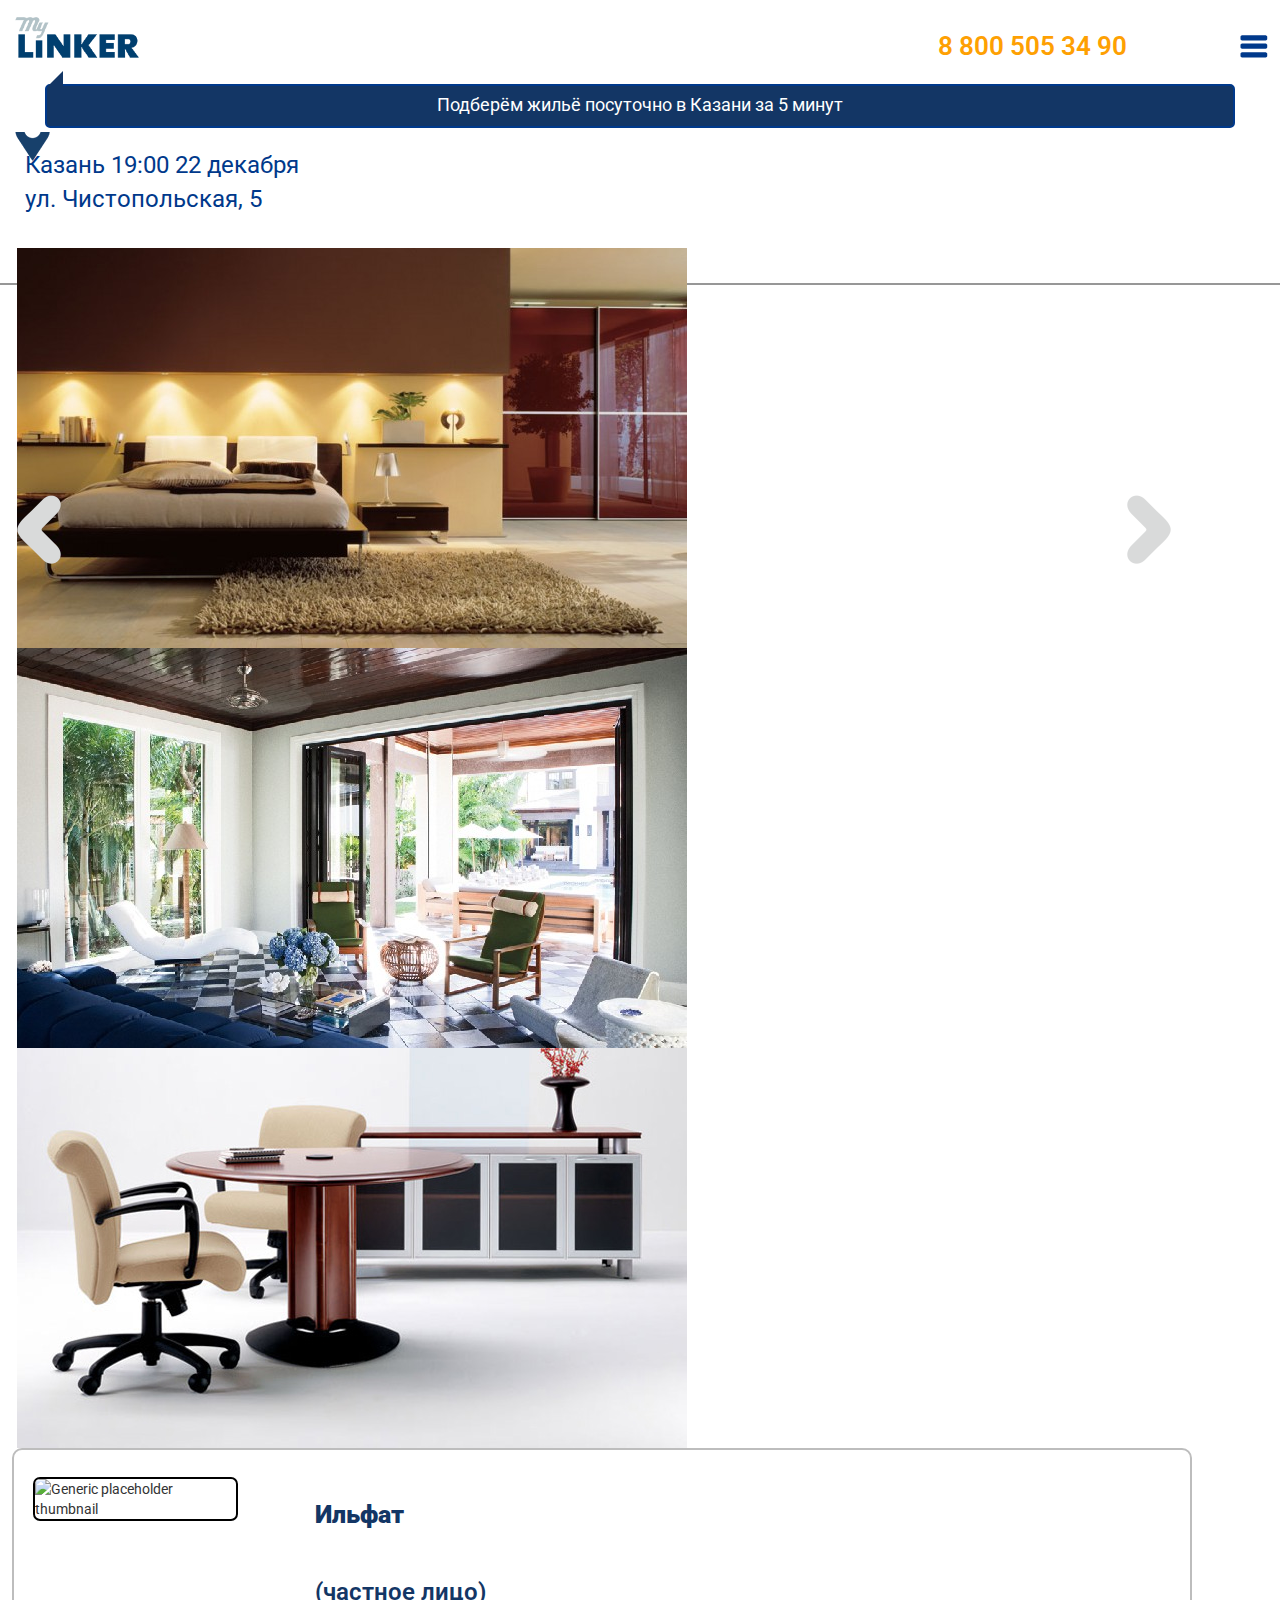
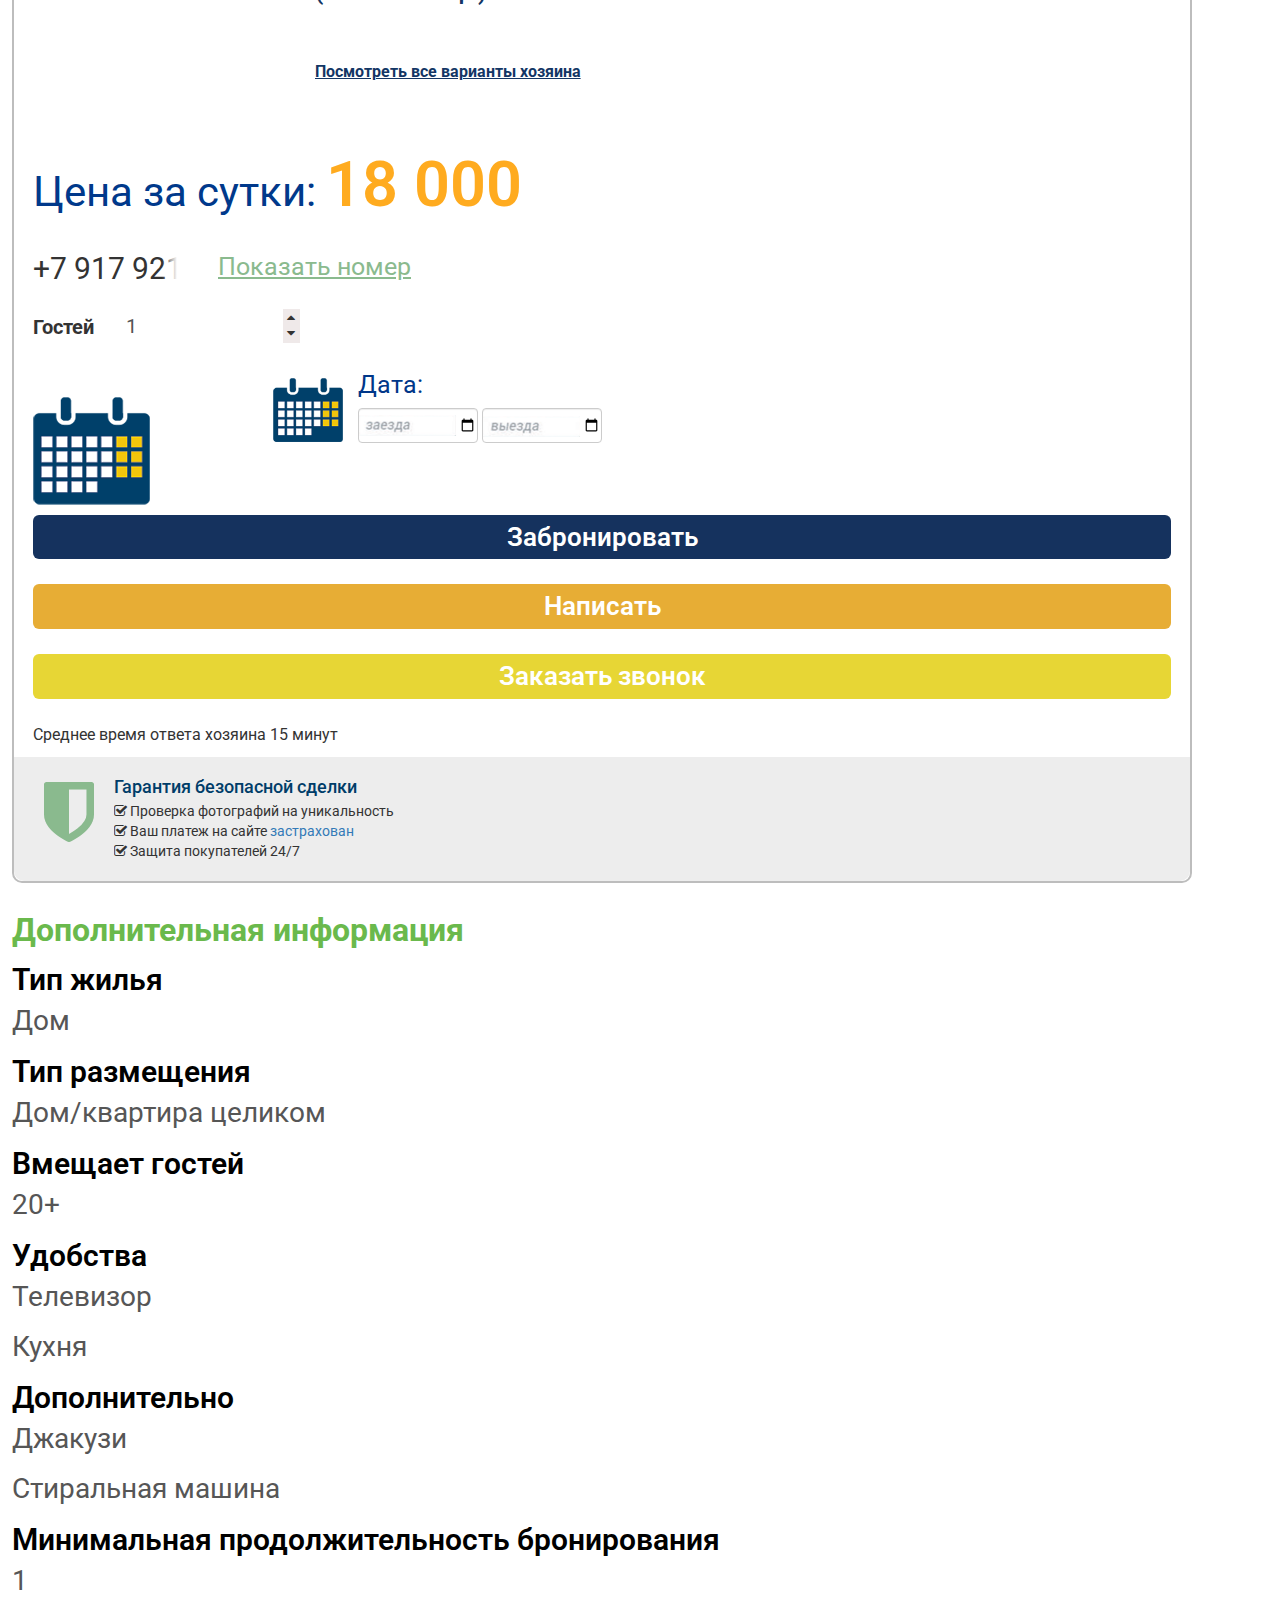
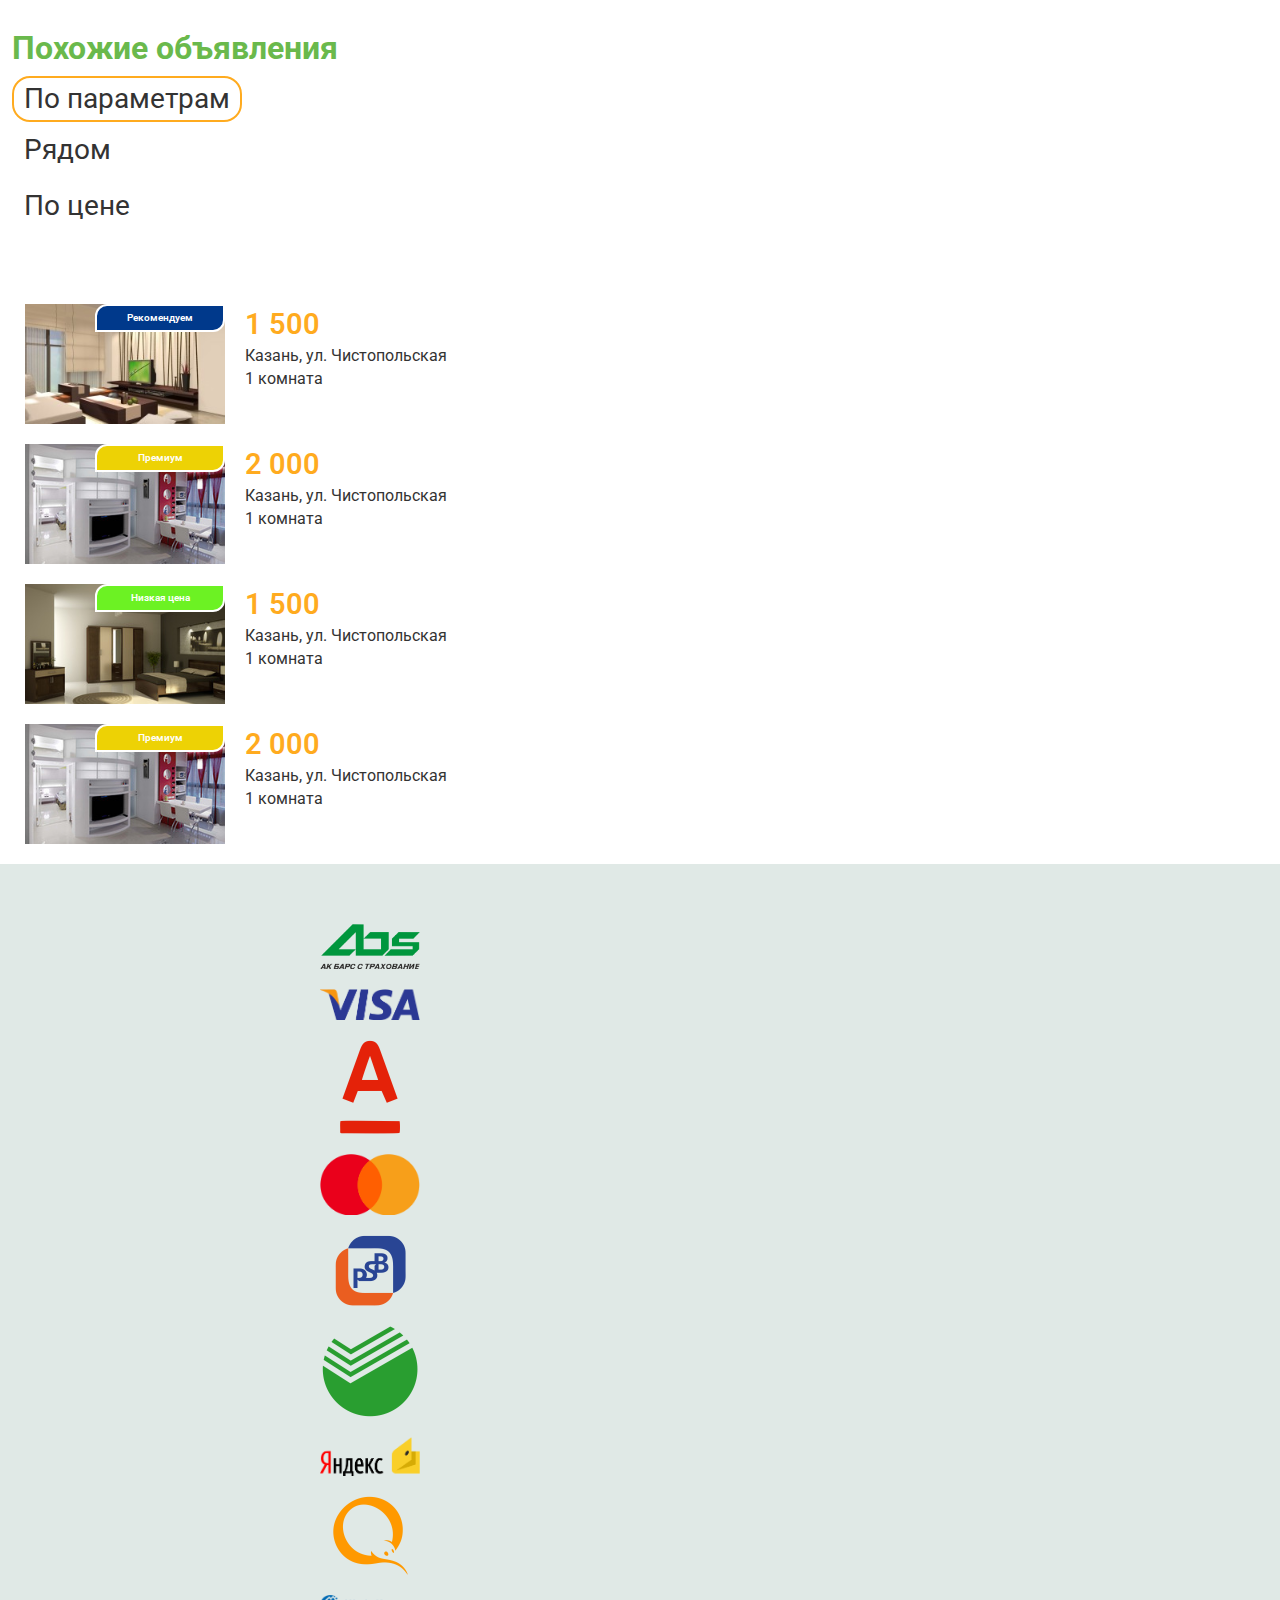
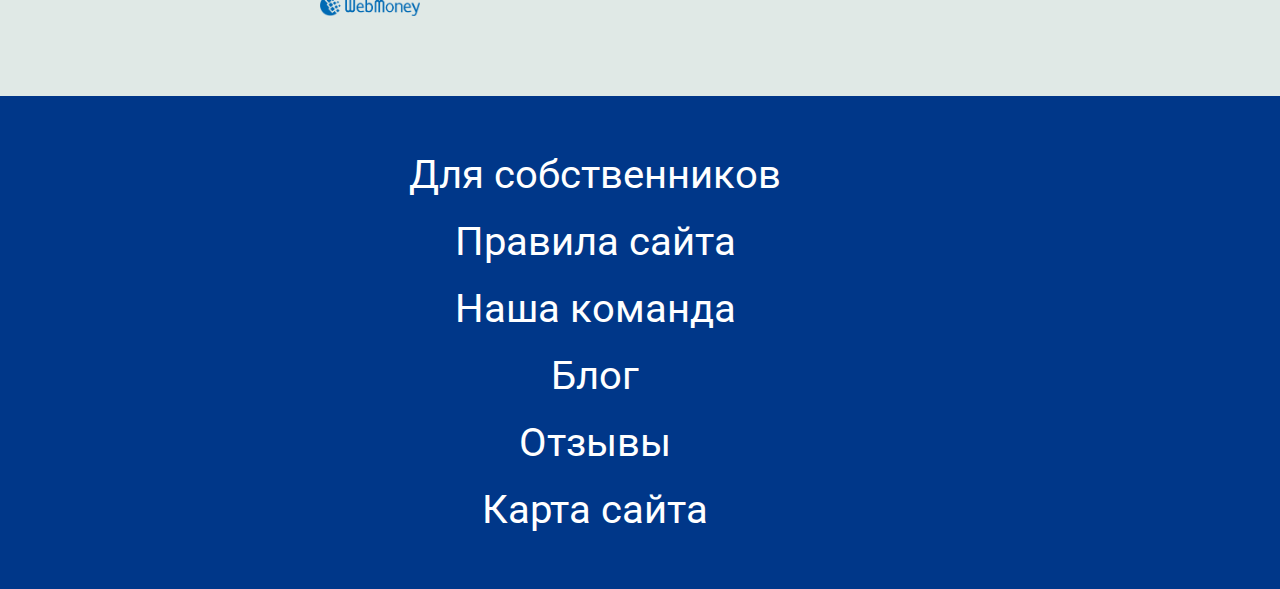
==== commit b0fd61d1: "Готова страница flat для мобильных (по макету "мобилка 480")." ====
--- a/flat.html
+++ b/flat.html
@@ -13,19 +13,23 @@
     <link rel="stylesheet" href="app/css/style.css">
 </head>
 <body>
+
+
+
+
     <div class="container">
-        <div class="row">
-            <div class="top-bar">
-                <nav class="navigation active">
-                    <a href="#" class="menu-icon">
-                        <i class="fa fa-bars"></i>
-                    </a>
-                    <ul class="main-navigation">
-                        <li><a href="#" class="current">Создать объявление</a></li>
-                        <li><a href="#">Регистрация</a></li>
-                        <li><a href="#">Войти</a></li>
-                    </ul>
-                </nav>
+        <div class="row row-nav">
+            <div class="btn-group">
+                <a class="btn dropdown-toggle" data-toggle="dropdown" href="#">
+                    <i class="fa fa-bars" aria-hidden="true"></i>
+                </a>
+                <ul class="dropdown-menu">
+                    <li class="text-center"><a href="#">Создать объявление</a></li>
+                    <li class="text-center"><a href="#">Регистрация</a></li>
+                    <li class="text-center"><a href="#">Войти</a></li>
+                    <li class="text-center" class="divider"></li>
+                    <li class="text-center"><a href="#">Ссылка</a></li>
+                </ul>
             </div>
         </div>
     </div>
@@ -116,8 +120,11 @@
                                                     <p class="price-per-day">Цена за сутки: <span class="price-digits">18 000</span></p>
                                                 </div>
                                                 <div class="col-md-12 col-xs-12">
-                                                    <p class="owner-phone-number">+7 9373000000</p>
-                                                    <a class="show-owners-phone" href="#" data-toggle="modal" data-target="#show-phone-number">Показать номер</a>
+                                                    <p class="owner-phone-number">+7 917 921 34 58</p>
+                                                    <a class="show-owners-phone" href="#" data-toggle="modal" data-target="#demo-modal-1">Показать номер</a>
+
+                                                    <!-- Эта кнопка для вызова попапа бесплатных клиентов (или как там они называются) -->
+                                                    <!--<a class="show-owners-phone" href="#" data-toggle="modal" data-target="#demo-modal-2">Показать номер</a>-->
                                                 </div>
 
                                                 <div class="col-md-12 col-xs-12">
@@ -137,8 +144,8 @@
                                                                 <div class="calendar-date"></div>
                                                                 <label for="" class="dates-label">Дата:</label>
                                                                 <div class="date-inputs date-inputs-flat">
-                                                                    <input type="date" id="" class="form-control form-control-date input-in input-in-date" aria-describedby="helpBlock">
-                                                                    <input type="date" id="" class="form-control form-control-date input-in input-in-date" aria-describedby="helpBlock">
+                                                                    <input type="date" id="input-zaezd" class="form-control form-control-date input-in input-in-date" aria-describedby="helpBlock">
+                                                                    <input type="date" id="input-viezd" class="form-control form-control-date input-in input-in-date" aria-describedby="helpBlock">
                                                                 </div>
                                                             </form>
                                                         </div>
@@ -195,7 +202,7 @@
 
                                                 <h4 class="ads-alike">Похожие объявления</h4>
                                                 <ul class="btns-list">
-                                                    <li><button type="button" class="btn btn-default btn-sm btn-parameters">Пор параметрам</button></li>
+                                                    <li><button type="button" class="btn btn-default btn-sm btn-parameters active">По параметрам</button></li>
                                                     <li><button type="button" class="btn btn-default btn-sm btn-near">Рядом</button></li>
                                                     <li><button type="button" class="btn btn-default btn-sm btn-by-price">По цене</button></li>
                                                 </ul>
@@ -206,7 +213,9 @@
                             </div>
                         </div>
                         <div class="c-tab">
-                            <div class="c-tab__content">Тут будет карта</div>
+                            <div class="c-tab__content">
+                                <script type="text/javascript" charset="utf-8" async src="https://api-maps.yandex.ru/services/constructor/1.0/js/?sid=_jV_qCe2Lmx_s5UrREWxOd9SshNXOvTo&amp;width=450&amp;height=280&amp;lang=ru_RU&amp;sourceType=constructor&amp;scroll=true"></script>
+                            </div>
                         </div>
                     </div>
                 </div>
@@ -315,7 +324,7 @@
     </footer>
 
     <!-- ЭТО ОКНО ПОЯ-СЯ У ПЛАТНЫХ -->
-    <form action="" style="display: none;">
+    <form action="" class="modal multi-step" id="demo-modal-1">
         <div class="modal-content modal-steps text-center">
             <div class="modal-content">
                 <div class="modal-header modal-header-borderless">
@@ -354,17 +363,19 @@
                     <button type="submit" class="btn btn-primary">Отправить</button>
                 </div>
                 <div class="modal-footer modal-footer-contacts">
-                    <button type="button" class="btn btn-default step step-1 btn-next-step" data-step="1" onclick="sendEvent()">Далее <i class="fa fa-angle-right fa-2" aria-hidden="true"></i></button>
+                    <button type="button" class="btn btn-default step step-1 btn-next-step" data-step="1" onclick="sendEvent('#demo-modal-1', 2)">Далее <i class="fa fa-angle-right fa-2" aria-hidden="true"></i></button>
                 </div>
             </div>
         </div>
     </form>
 
-    <form class="modal multi-step" id="show-phone-number" action="" method="POST">
+    <!-- ЭТО ОКНО ПОЯ-СЯ У БЕСПЛАТНЫХ -->
+    <form class="modal multi-step" id="demo-modal-2" action="" method="POST">
         <div class="modal-content modal-steps text-center">
             <div class="modal-content">
                 <div class="modal-header modal-header-borderless">
                     <h6 class="modal-title step-1" data-step="1">Чтобы открыть контакты, введите:</h6>
+                    <h4 class="modal-title step-2" data-step="2">Отлично!</h4>
                     <i class="fa fa-times fa-2 fa-modal-close" aria-hidden="true" data-dismiss="modal"></i>
                 </div>
                 <div class="border-gradient"></div>
@@ -375,11 +386,11 @@
                     <input class="text-center input-first-step" name="" type="email" placeholder="Адрес электронной почты" required>
                 </div>
                 <div class="modal-body step step-2">
-                    <p>Заявка принята</p>
-                    <button type="submit" class="btn btn-primary">Отправить</button>
+                    <div class="modal-icon-block"><i class="fa fa-check-circle" aria-hidden="true"></i></div>
+                    <div class="modal-text-block"><p>Заявка принята</p></div>
                 </div>
                 <div class="modal-footer modal-footer-contacts">
-                    <button type="button" class="btn btn-default step step-1 btn-next-step" data-step="1" onclick="sendEvent()">Далее <i class="fa fa-angle-right fa-2" aria-hidden="true"></i></button>
+                    <button type="button" class="btn btn-default step step-1 btn-next-step" data-step="1" onclick="sendEvent('#demo-modal-2', 2)">Далее <i class="fa fa-angle-right fa-2" aria-hidden="true"></i></button>
                 </div>
             </div>
         </div>
@@ -390,6 +401,7 @@
             <div class="modal-content modal-require-call">
                 <div class="modal-header modal-header-borderless">
                     <h6 class="modal-title step-1" data-step="1">Чтобы заказать звонок, введите:</h6>
+                    <i class="fa fa-times fa-2 fa-modal-close" aria-hidden="true" data-dismiss="modal"></i>
                 </div>
                 <div class="border-gradient"></div>
                 <div class="modal-body">
@@ -407,6 +419,7 @@
             <div class="modal-content modal-require-call">
                 <div class="modal-header modal-header-borderless">
                     <h6 class="modal-title step-1" data-step="1">Чтобы написать хозяину, введите:</h6>
+                    <i class="fa fa-times fa-2 fa-modal-close" aria-hidden="true" data-dismiss="modal"></i>
                 </div>
                 <div class="border-gradient"></div>
                 <div class="modal-body">
@@ -433,24 +446,35 @@
     </form><!-- модальное окно Написать-->
 
     <script src="https://cdnjs.cloudflare.com/ajax/libs/jquery/2.1.3/jquery.min.js"></script>
+    <script src="http://code.jquery.com/jquery-migrate-1.2.1.min.js"></script>
     <script src="https://maxcdn.bootstrapcdn.com/bootstrap/3.3.7/js/bootstrap.min.js" integrity="sha384-Tc5IQib027qvyjSMfHjOMaLkfuWVxZxUPnCJA7l2mCWNIpG9mGCD8wGNIcPD7Txa" crossorigin="anonymous"></script>
-    <script src="app/js/singlenav.js"></script>
-    <script src="app/js/offscreen-nav.js"></script>
-
+    <!--<script src="app/js/singlenav.js"></script>-->
+    <!--<script src="app/js/offscreen-nav.js"></script>-->
+
+    <!-- чтобы топбар при скролле исчезал не сразу -->
     <script src="app/js/hide-on-scroll.js"></script>
-    <script src="app/js/jquery.responsiveTabs.js"></script>
-    <script src="app/js/responsive-tabs-init.js"></script>
-
-    <script src="http://code.jquery.com/jquery-migrate-1.2.1.min.js"></script>
+
+    <!-- переключение табов -->
+    <!--<script src="app/js/jquery.responsiveTabs.js"></script>-->
+
+    <!-- переключение табов инициализация скрипта -->
+    <!--<script src="app/js/responsive-tabs-init.js"></script>-->
+
+    <!-- слайдер -->
     <script type="text/javascript" src="https://cdn.jsdelivr.net/jquery.slick/1.6.0/slick.min.js"></script>
     <script src="app/js/slider.js"></script>
 
+    <!-- кнопка Наверх -->
     <script src="app/js/scroll-top.js"></script>
 
+    <!-- модальное окно с мультиформой -->
     <script src="app/js/multi-step-modal.js"></script>
     <script src="app/js/modal-show-number.js"></script>
 
+    <!-- инпут Гости -->
     <script src="app/js/input-guests.js"></script>
+
+    <!-- табы -->
     <script src="app/js/tabs.js"></script>
     <script>
         var myTabs = tabs({
@@ -461,5 +485,61 @@
 
         myTabs.init();
     </script>
+
+    <script>
+        (function($, undefined){
+            $("#input-zaezd").focus(function() {
+                var input = $(this);
+
+                if( input.val() == "" ) {
+                    input.css( {
+                        "text-indent": "0",
+                        "background-image": "none",
+                        "background-position": "50% 50%",
+                        "background-repeat": "no-repeat"
+                    });
+                }
+            });
+            $("#input-zaezd").blur(function() {
+                var input = $(this);
+
+                if( input.val() == "" ) {
+                    input.css( {
+                        "text-indent": "-9999px",
+                        "background-image": "url('app/img/zaezd.png')",
+                        "background-position": "50% 50%",
+                        "background-repeat": "no-repeat"
+                    } );
+                }
+            });
+
+            $("#input-viezd").focus(function() {
+                var input = $(this);
+
+                if( input.val() == "" ) {
+                    input.css( {
+                        "text-indent": "0",
+                        "background-image": "none",
+                        "background-position": "50% 50%",
+                        "background-repeat": "no-repeat"
+                    });
+                }
+            });
+            $("#input-viezd").blur(function() {
+                var input = $(this);
+
+                if( input.val() == "" ) {
+                    input.css( {
+                        "text-indent": "-9999px",
+                        "background-image": "url('app/img/viezd.png')",
+                        "background-position": "50% 50%",
+                        "background-repeat": "no-repeat"
+                    } );
+                }
+            });
+
+        })(jQuery);
+    </script>
+
 </body>
 </html>--- a/app/css/style.css
+++ b/app/css/style.css
@@ -434,22 +434,24 @@
   background-color: #E0E9E6; }
 
 .ak-bars {
-  width: 161px;
-  height: 73px;
+  width: 100px;
+  height: 45px;
   float: left;
-  background: url("../img/logotypes/akb.png") no-repeat; }
+  background: url("../img/logotypes/akb.png") no-repeat;
+  background-size: cover; }
   @media (max-width: 456px) {
     .ak-bars {
       float: none;
       margin: 0 auto 10px; } }
 
 .visa {
-  width: 215px;
-  height: 68px;
+  width: 100px;
+  height: 31px;
   float: left;
   margin-left: 25px;
   margin-right: 25px;
-  background: url("../img/logotypes/visa.png") no-repeat; }
+  background: url("../img/logotypes/visa.png") no-repeat;
+  background-size: cover; }
   @media (max-width: 456px) {
     .visa {
       float: none;
@@ -468,10 +470,11 @@
       margin: 0 auto 10px; } }
 
 .mastercard {
-  width: 123px;
-  height: 76px;
+  width: 100px;
+  height: 61px;
   float: left;
-  background: url("../img/logotypes/mastercard.png") no-repeat; }
+  background: url("../img/logotypes/mastercard.png") no-repeat;
+  background-size: cover; }
   @media (max-width: 456px) {
     .mastercard {
       float: none;
@@ -501,11 +504,12 @@
       margin: 0 auto 10px; } }
 
 .yandex {
-  width: 233px;
-  height: 92px;
+  width: 100px;
+  height: 39px;
   float: left;
   margin-right: 60px;
-  background: url("../img/logotypes/yandex.png") no-repeat; }
+  background: url("../img/logotypes/yandex.png") no-repeat;
+  background-size: cover; }
   @media (max-width: 456px) {
     .yandex {
       float: none;
@@ -522,11 +526,11 @@
       margin: 0 auto 10px; } }
 
 .webmoney {
-  width: 100%;
-  height: 97px;
+  width: 100px;
+  height: 21px;
   float: left;
   background: url("../img/logotypes/web.png") no-repeat;
-  background-position: 50%; }
+  background-size: cover; }
   @media (max-width: 456px) {
     .webmoney {
       float: none;
@@ -567,8 +571,8 @@
   bottom: 15%;
   left: 40px;
   z-index: 9999;
-  width: 111px;
-  height: 111px;
+  width: 70px;
+  height: 70px;
   text-align: center;
   line-height: 30px;
   background: #f5f5f5;
@@ -581,7 +585,8 @@
   -webkit-transition: opacity 0.2s ease-out;
   transition: opacity 0.2s ease-out;
   opacity: 0;
-  background: url("../img/arrow-top.png") no-repeat; }
+  background: url("../img/arrow-top.png") no-repeat;
+  background-size: cover; }
 
 #back-to-top.show {
   opacity: 1; }
@@ -589,6 +594,65 @@
 #content {
   height: 2000px; }
 
+.row-nav .btn-group {
+  position: absolute;
+  z-index: 40;
+  right: 0;
+  top: 30px;
+  width: 100%; }
+
+.row-nav .btn-group > .btn:first-child {
+  position: absolute;
+  top: -6px;
+  right: 0; }
+  @media (max-width: 376px) {
+    .row-nav .btn-group > .btn:first-child {
+      top: -18px; } }
+
+.row-nav .dropdown-menu {
+  width: 100%;
+  position: relative;
+  left: 0;
+  top: 40px;
+  background-color: #00398B; }
+
+.row-nav .fa-bars {
+  font-size: 30px;
+  font-weight: bold;
+  color: #00398B; }
+
+.row-nav .dropdown-menu > li > a {
+  font-size: 23px;
+  color: #fff; }
+
+/* ----- ЗАМЕНА ПЛЕЙСХОЛДЕРОВ НА ИЗОБРАЖЕНИЯ В ИНПУТАХ ДАТЫ РОЖДЕНИЯ (НАЧАЛО) ---- */
+.block-date-inputs input.form-control.form-control-date#input-zaezd:empty {
+  width: 120px;
+  height: 35px;
+  margin-right: 4px;
+  padding-right: 0;
+  padding-left: 2px;
+  text-indent: -9999px;
+  background-image: url("../img/zaezd.png");
+  background-position: -10% 50%;
+  background-repeat: no-repeat; }
+
+.block-date-inputs input.form-control.form-control-date#input-viezd:empty {
+  width: 120px;
+  height: 35px;
+  padding-right: 0;
+  padding-left: 2px;
+  text-indent: -9999px;
+  background-image: url("../img/viezd.png");
+  background-position: -10% 50%;
+  background-repeat: no-repeat; }
+
+.block-date-inputs input::-webkit-input-placeholder {
+  text-indent: -9999px;
+  -webkit-transition: none;
+  transition: none; }
+
+/* ----- ЗАМЕНА ПЛЕЙСХОЛДЕРОВ НА ИЗОБРАЖЕНИЯ В ИНПУТАХ ДАТЫ РОЖДЕНИЯ (КОНЕЦ) ----- */
 div.speech-blue {
   background-color: #133665;
   color: #fff; }
@@ -635,8 +699,8 @@
 
 .new {
   padding-top: 11px;
-  padding-left: 19px;
-  font-family: "Roboto";
+  padding-left: 5px;
+  font-family: "Roboto", Arial, sans-serif;
   font-size: 18px;
   font-weight: 800;
   color: #d70101; }
@@ -718,19 +782,21 @@
 .person-name {
   margin-top: 0;
   list-style: none;
-  font-size: 2.6em;
+  font-size: 25px;
+  font-weight: 900;
   line-height: 6vw;
-  color: #00398B;
+  color: #133665;
   overflow: hidden; }
-  @media (max-width: 571px) {
+  @media (max-width: 456px) {
     .person-name {
-      font-size: 2em; } }
-  @media (max-width: 456px) {
-    .person-name {
-      font-size: 1em; } }
-  @media (max-width: 376px) {
-    .person-name {
-      margin-top: 1vw; } }
+      font-size: 20px; } }
+
+.owner-status {
+  font-size: 24px;
+  font-weight: 600; }
+  @media (max-width: 456px) {
+    .owner-status {
+      font-size: 20px; } }
 
 .calendar-date {
   float: left;
@@ -771,11 +837,12 @@
 .show-all-variants {
   font-size: 16px;
   font-weight: 400;
+  font-weight: bold;
   text-decoration: underline;
-  color: #00398B; }
+  color: #133665; }
   @media (max-width: 376px) {
     .show-all-variants {
-      font-size: 18px; } }
+      font-size: 13px; } }
   @media (max-width: 321px) {
     .show-all-variants {
       font-size: 15px; } }
@@ -967,6 +1034,17 @@
 
 .btns-list {
   list-style: none; }
+  .btns-list li button.active {
+    border-color: #FFAB1F;
+    -webkit-box-shadow: none;
+            box-shadow: none;
+    background-color: transparent; }
+    .btns-list li button.active:active {
+      background-color: transparent; }
+  .btns-list li button:focus {
+    background-color: transparent; }
+  .btns-list li button:active {
+    background-color: transparent; }
 
 .additional-info-title {
   font-size: 32px;
@@ -1124,8 +1202,14 @@
   border-color: transparent;
   color: #003d69; }
 
+.modal-content {
+  width: 300px;
+  top: 5%;
+  margin: 0 auto; }
+
 .input-first-step {
   width: 100%;
+  max-width: 280px;
   font-style: italic;
   -webkit-border-radius: 5px;
           border-radius: 5px;
@@ -1238,10 +1322,21 @@
 input[type="radio"]:checked + .label-sad {
   opacity: 1; }
 
+.modal-icon-block {
+  float: left;
+  margin-right: -30px;
+  margin-left: 40px; }
+  .modal-icon-block .fa-check-circle {
+    font-size: 50px;
+    color: #60ae63; }
+
+.modal-text-block {
+  padding-top: 16px; }
+
 .input-group-btn-vertical {
   position: relative;
   white-space: nowrap;
-  width: 2%;
+  width: 10px;
   vertical-align: bottom;
   display: table-cell; }
 
@@ -1302,6 +1397,7 @@
   -webkit-border-bottom-right-radius: 0;
           border-bottom-right-radius: 0; }
 
+/* ----------------- СТИЛИ ДЛЯ СТРАНИЦЫ CITY (НАЧАЛО) ----------------- */
 .btn-find-city {
   margin-bottom: 10px;
   font-size: 3em;
@@ -1378,6 +1474,7 @@
   height: 66px;
   margin-top: 64px; }
 
+/* ----------------- СТИЛИ ДЛЯ СТРАНИЦЫ CITY (КОНЕЦ) ----------------- */
 .header-book {
   height: 110px; }
 
@@ -2166,9 +2263,9 @@
   display: flex;
   list-style: none;
   margin: 0;
-  padding: 16px 0 0 0;
+  padding: 10px 0 0 0;
   background: url("../img/bg-map.png") no-repeat;
-  background-position-x: 100%; }
+  background-position-x: 88%; }
 
 .c-tabs-nav__link {
   margin-right: 4px;
@@ -2177,7 +2274,7 @@
   text-align: center;
   -webkit-transition: color 0.3s;
   transition: color 0.3s;
-  font-family: "Roboto";
+  font-family: "Roboto", Arial, sans-serif;
   font-weight: 600;
   font-size: 20px;
   text-decoration: underline; }
@@ -2202,7 +2299,7 @@
   border-left: 2px solid #979797;
   text-decoration: none;
   background-color: #fff;
-  font-family: "Roboto";
+  font-family: "Roboto", Arial, sans-serif;
   font-weight: 600;
   font-size: 24px;
   color: #FFAB1F; }
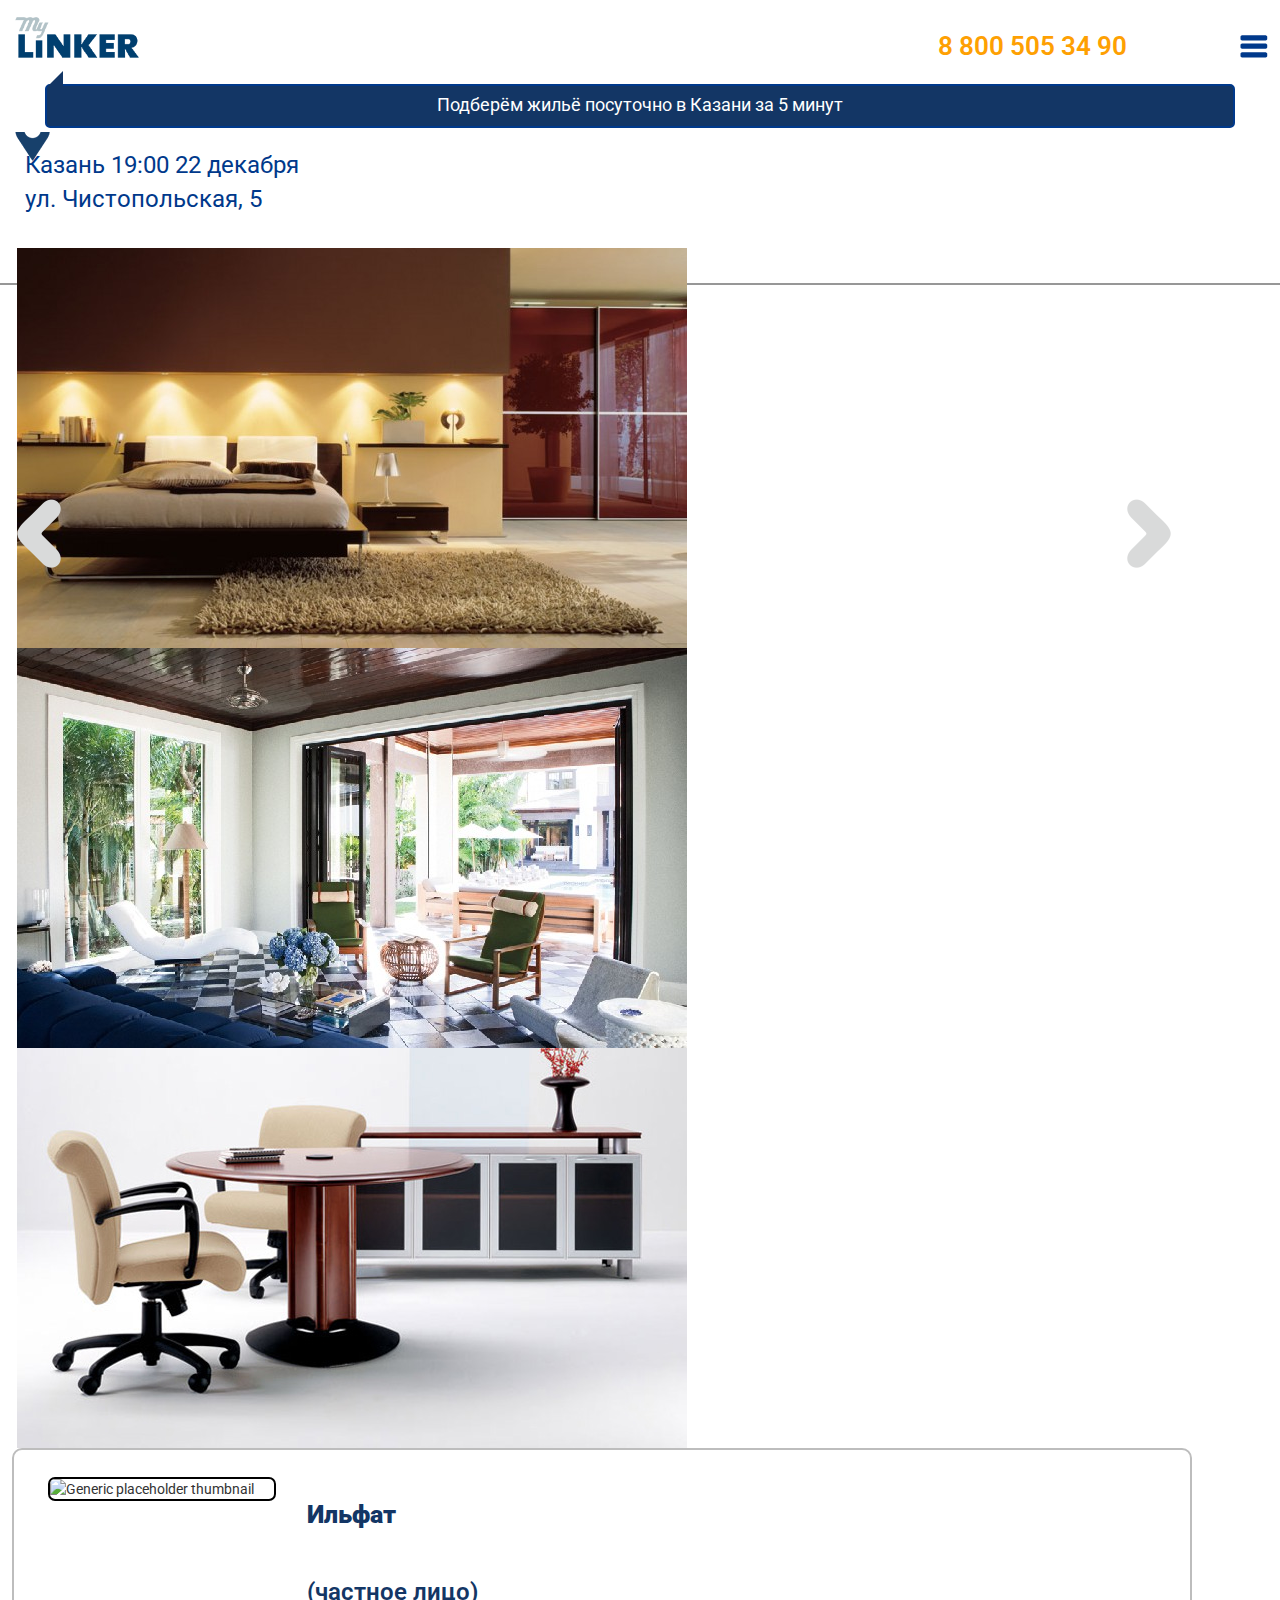
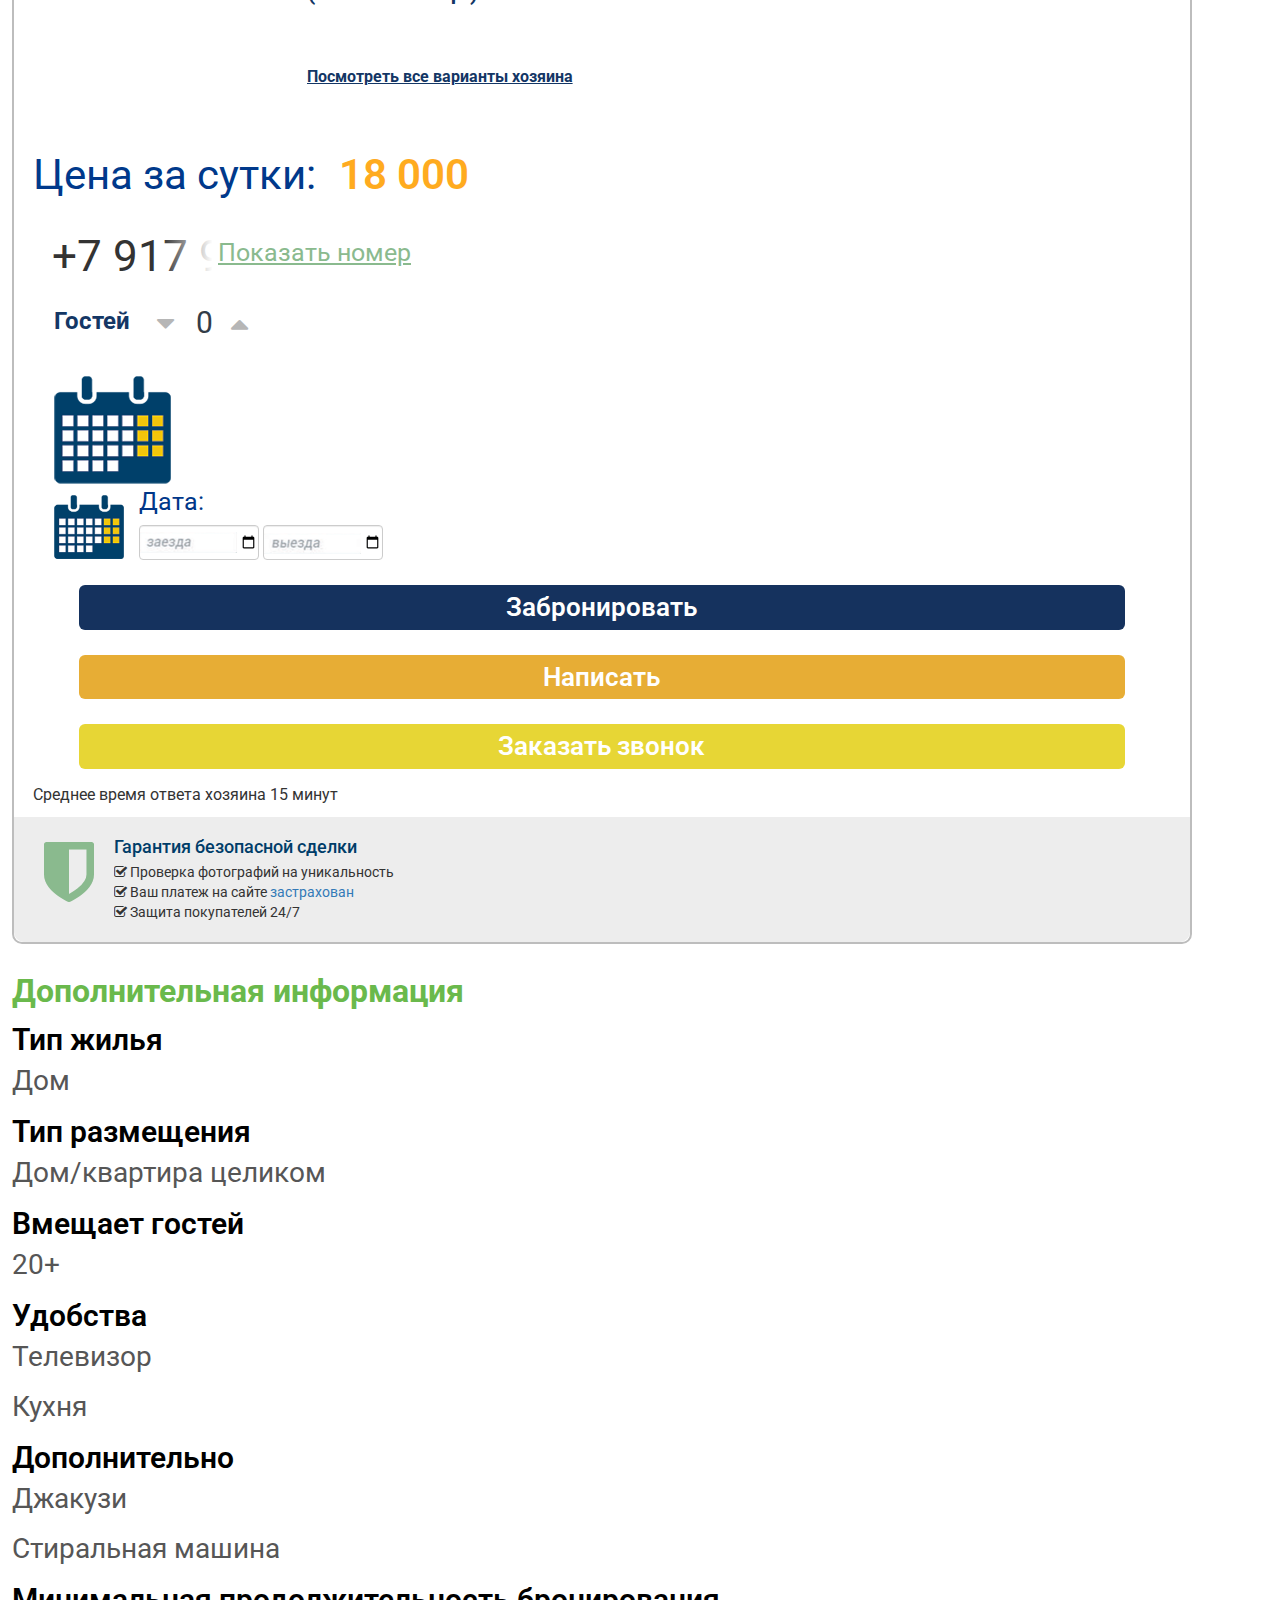
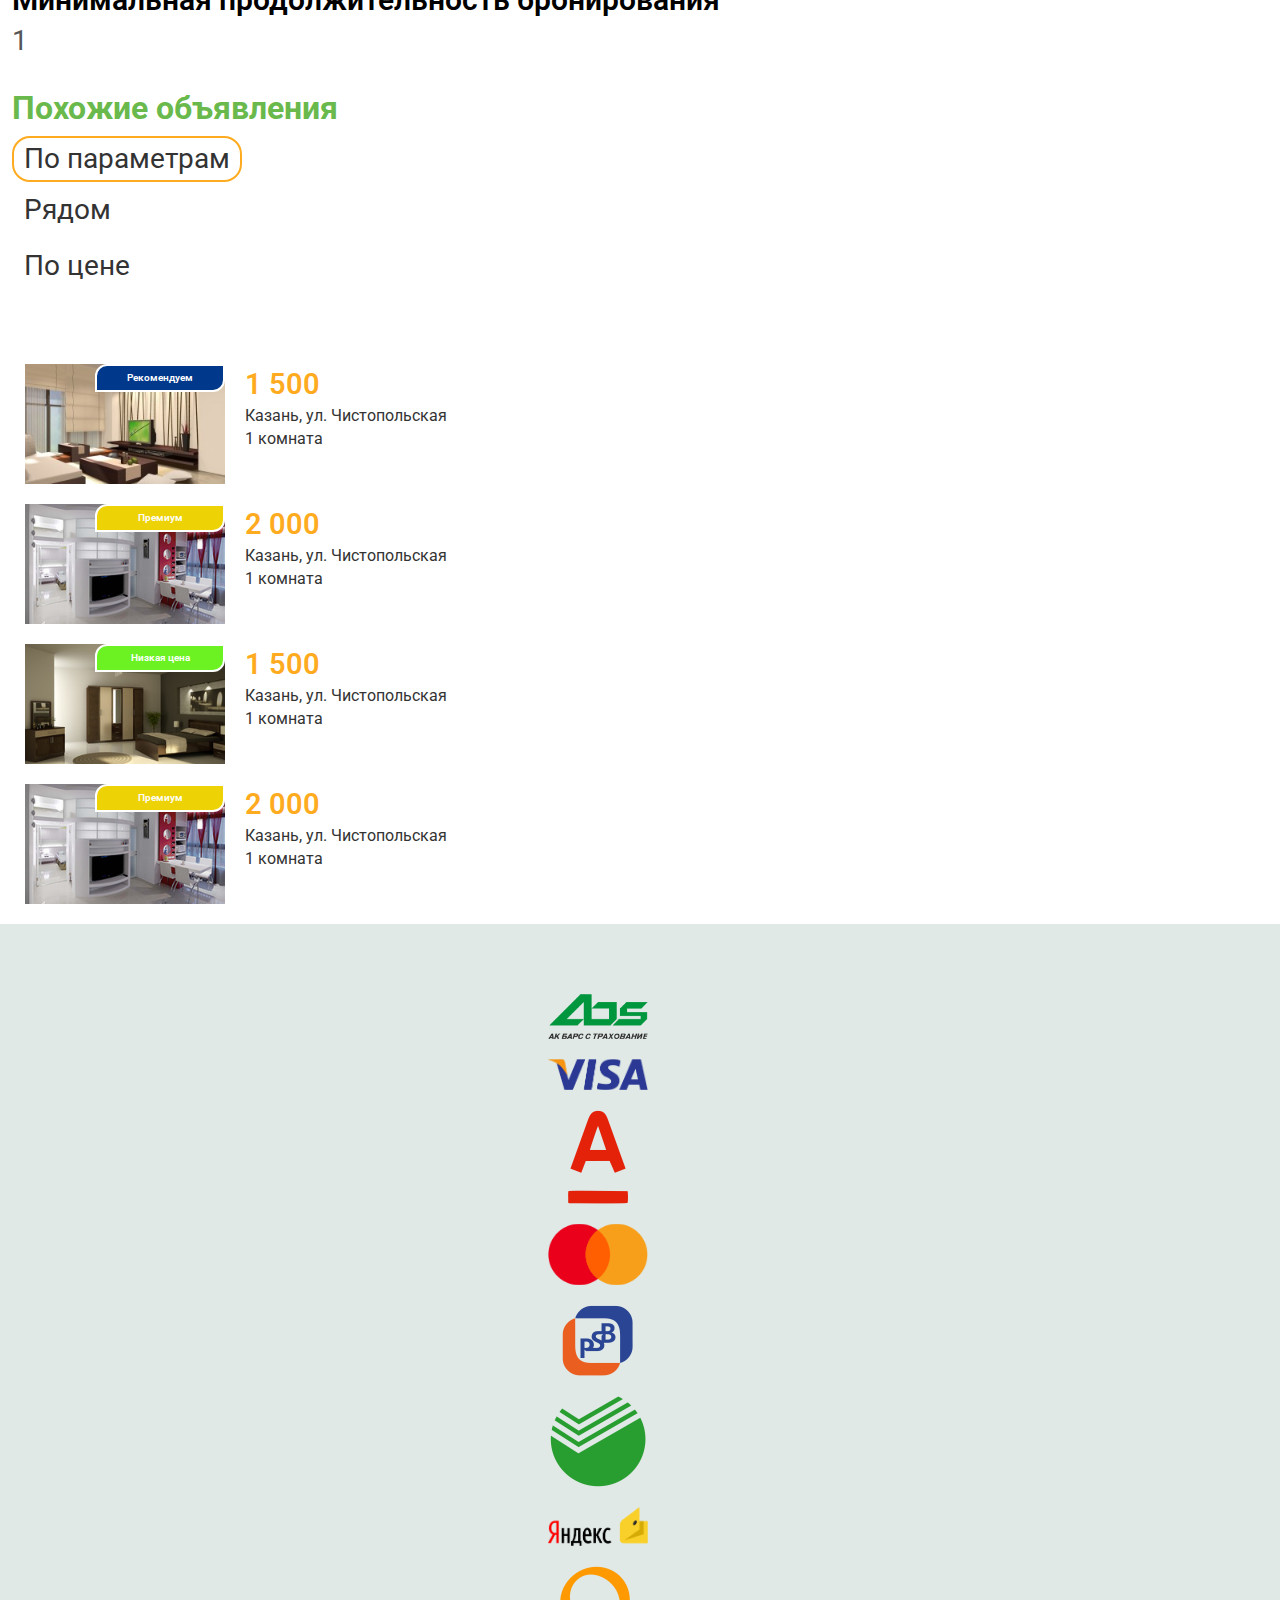
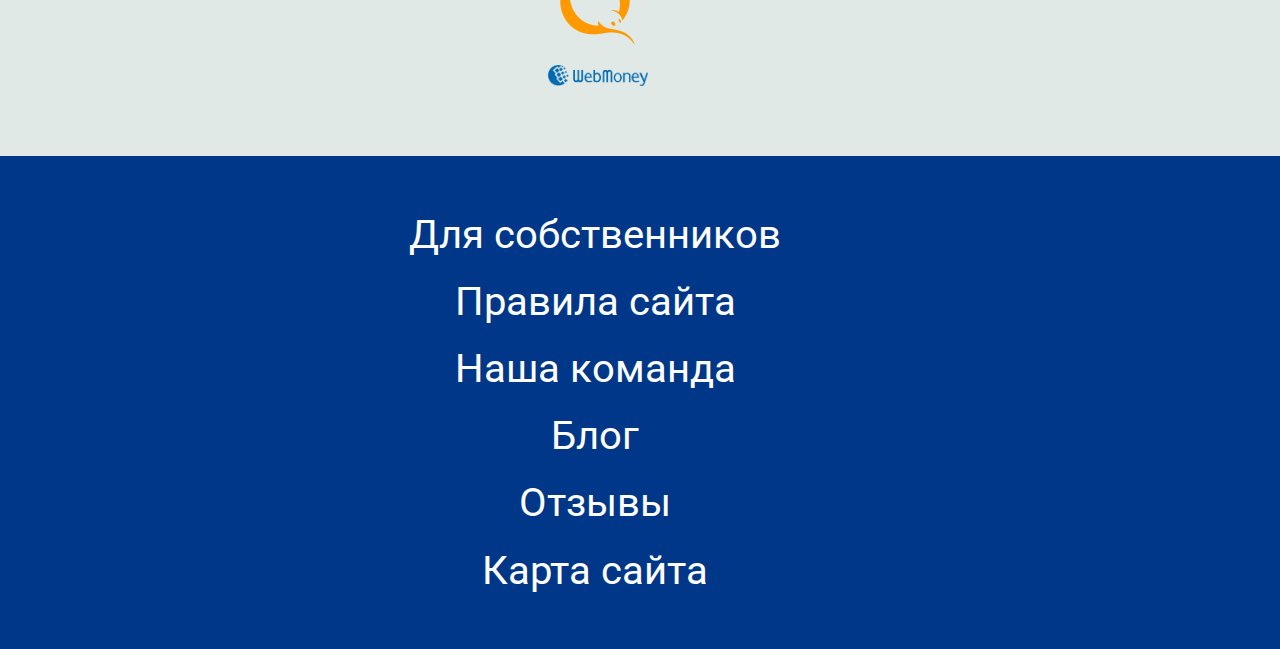
==== commit 12f79a8e: "Рефакторинг, исправления и тд." ====
--- a/flat.html
+++ b/flat.html
@@ -14,9 +14,6 @@
 </head>
 <body>
 
-
-
-
     <div class="container">
         <div class="row row-nav">
             <div class="btn-group">
@@ -110,7 +107,7 @@
                                                     <ul class="person-name">
                                                         <li class="owner-name">Ильфат</li>
                                                         <li class="owner-status">(частное лицо)</li>
-                                                        <li>
+                                                        <li class="li-show-all-variants">
                                                             <a class="show-all-variants" href="#">Посмотреть все варианты хозяина</a>
                                                         </li>
                                                     </ul>
@@ -130,11 +127,23 @@
                                                 <div class="col-md-12 col-xs-12">
                                                     <div class="input-group spinner input-group-custom">
                                                         <label for="" class="label-guests-number">Гостей</label>
-                                                        <input type="text" class="form-control form-control-guests-number" value="1" min="0" max="30">
-                                                        <div class="input-group-btn-vertical">
-                                                            <button class="btn btn-default btn-increase" type="button"><i class="fa fa-caret-up"></i></button>
-                                                            <button class="btn btn-default btn-decrease" type="button"><i class="fa fa-caret-down"></i></button>
+                                                        <!--<input type="text" class="form-control form-control-guests-number" value="1" min="0" max="30">-->
+                                                        <div class='ctrl'>
+                                                            <div class='ctrl__button ctrl__button--decrement'>
+                                                                <i class="fa fa-caret-down" aria-hidden="true"></i>
+                                                            </div>
+                                                            <div class='ctrl__counter'>
+                                                                <input class='ctrl__counter-input' maxlength='10' type='text' value='0'>
+                                                                <div class='ctrl__counter-num'>0</div>
+                                                            </div>
+                                                            <div class='ctrl__button ctrl__button--increment'>
+                                                                <i class="fa fa-caret-up" aria-hidden="true"></i>
+                                                            </div>
                                                         </div>
+                                                        <!-- старый инпут <div class="input-group-btn-vertical">-->
+                                                            <!--<button class="btn btn-default btn-increase" type="button"><i class="fa fa-caret-up"></i></button>-->
+                                                            <!--<button class="btn btn-default btn-decrease" type="button"><i class="fa fa-caret-down"></i></button>-->
+                                                        <!--</div>-->
                                                     </div>
 
                                                     <div class="date-container date-container-guests">
@@ -291,17 +300,35 @@
     <div class="logotypes">
         <div class="container">
             <div class="row">
-                <div class="logos-block">
-                    <div class="ak-bars"></div>
-                    <div class="visa"></div>
-                    <div class="alpha"></div>
-                    <div class="mastercard"></div>
-                    <div class="psb"></div>
-                    <div class="sber"></div>
-                    <div class="yandex"></div>
-                    <div class="kiwi"></div>
-                    <div class="webmoney"></div>
-                </div>
+                <ul class="logos-block">
+                    <li>
+                        <div class="ak-bars"></div>
+                    </li>
+                    <li>
+                        <div class="visa"></div>
+                    </li>
+                    <li>
+                        <div class="alpha"></div>
+                    </li>
+                    <li>
+                        <div class="mastercard"></div>
+                    </li>
+                    <li>
+                        <div class="psb"></div>
+                    </li>
+                    <li>
+                        <div class="sber"></div>
+                    </li>
+                    <li>
+                        <div class="yandex"></div>
+                    </li>
+                    <li>
+                        <div class="kiwi"></div>
+                    </li>
+                    <li>
+                        <div class="webmoney"></div>
+                    </li>
+                </ul>
             </div>
         </div>
     </div>
@@ -434,7 +461,7 @@
                         <input type="date" id="" class="form-control modal-date-input" aria-describedby="helpBlock" required>
                     </div>
 
-                    <textarea class="form-control text-center modal-textarea" rows="3" placeholder="Ввелите сообщение"></textarea>
+                    <textarea class="form-control text-center modal-textarea" rows="3" placeholder="Введите сообщение"></textarea>
                     <label class="modal-label-checkbox">
                         <input class="modal-checkbox" type="checkbox" value="">
                         <span class="checkbox-span">Согласен(-сна) с условиями сайта</span>
@@ -476,70 +503,13 @@
 
     <!-- табы -->
     <script src="app/js/tabs.js"></script>
-    <script>
-        var myTabs = tabs({
-            el: '#tabs',
-            tabNavigationLinks: '.c-tabs-nav__link',
-            tabContentContainers: '.c-tab'
-        });
-
-        myTabs.init();
-    </script>
-
-    <script>
-        (function($, undefined){
-            $("#input-zaezd").focus(function() {
-                var input = $(this);
-
-                if( input.val() == "" ) {
-                    input.css( {
-                        "text-indent": "0",
-                        "background-image": "none",
-                        "background-position": "50% 50%",
-                        "background-repeat": "no-repeat"
-                    });
-                }
-            });
-            $("#input-zaezd").blur(function() {
-                var input = $(this);
-
-                if( input.val() == "" ) {
-                    input.css( {
-                        "text-indent": "-9999px",
-                        "background-image": "url('app/img/zaezd.png')",
-                        "background-position": "50% 50%",
-                        "background-repeat": "no-repeat"
-                    } );
-                }
-            });
-
-            $("#input-viezd").focus(function() {
-                var input = $(this);
-
-                if( input.val() == "" ) {
-                    input.css( {
-                        "text-indent": "0",
-                        "background-image": "none",
-                        "background-position": "50% 50%",
-                        "background-repeat": "no-repeat"
-                    });
-                }
-            });
-            $("#input-viezd").blur(function() {
-                var input = $(this);
-
-                if( input.val() == "" ) {
-                    input.css( {
-                        "text-indent": "-9999px",
-                        "background-image": "url('app/img/viezd.png')",
-                        "background-position": "50% 50%",
-                        "background-repeat": "no-repeat"
-                    } );
-                }
-            });
-
-        })(jQuery);
-    </script>
+    <script src="app/js/tabs-init.js"></script>
+
+    <!-- для замены плейсхолдеров в input type date -->
+    <script src="app/js/input-date-change-placeholder.js"></script>
+
+    <!-- для анимации инпута Гостей -->
+    <script src="app/js/input-guests-animation.js"></script>
 
 </body>
 </html>--- a/app/css/style.css
+++ b/app/css/style.css
@@ -1,86 +1,5 @@
 @charset "UTF-8";
-.navigation .menu-icon {
-  font-size: 30px;
-  line-height: 1em;
-  position: absolute;
-  right: 100%;
-  padding: 17px 20px;
-  -webkit-transition: all .15s ease-in-out;
-  transition: all .15s ease-in-out; }
-
-.menu-icon .fa-bars {
-  color: #3D5CA8; }
-
-.navigation .menu-icon.active {
-  -webkit-border-radius: 50%;
-          border-radius: 50%;
-  background-color: rgba(0, 0, 0, 0.1); }
-
-.navigation .menu-icon:hover {
-  color: #222;
-  background-color: transparent; }
-
-.navigation.active {
-  -webkit-transform: translateX(0);
-      -ms-transform: translateX(0);
-          transform: translateX(0); }
-
-.navigation {
-  position: fixed;
-  top: 0;
-  right: -27em;
-  bottom: 0;
-  height: 100%;
-  z-index: 20;
-  width: 320px;
-  -webkit-transform: translateX(-100%);
-      -ms-transform: translateX(-100%);
-          transform: translateX(-100%);
-  -webkit-transition: all .5s ease-in-out;
-  transition: all .5s ease-in-out; }
-
-.navigation ul {
-  list-style: none;
-  position: absolute;
-  top: 0;
-  left: 0;
-  bottom: 0;
-  right: 0;
-  margin: 0;
-  background: #3D5CA8; }
-
-.navigation ul li {
-  display: block;
-  text-align: center;
-  margin: 0;
-  padding: 0; }
-
-.navigation ul li a {
-  display: block;
-  height: 100%;
-  padding: 10px 0;
-  text-decoration: none;
-  text-transform: uppercase;
-  color: white;
-  font-weight: 900; }
-
-.navigation ul li a.current,
-.navigation ul li a:hover {
-  color: #222;
-  background-color: white; }
-
-.navigation.active {
-  -webkit-transform: translateX(-50px);
-      -ms-transform: translateX(-50px);
-          transform: translateX(-50px); }
-
-.navigation ul li {
-  width: 270px;
-  margin-left: 30px;
-  -webkit-transform: translateX(-30px);
-      -ms-transform: translateX(-30px);
-          transform: translateX(-30px); }
-
+/* ----- ГЛАВНЫЕ СТИЛИ (НАЧАЛО) ----- */
 body {
   font-family: 'Roboto', 'Arial', sans-serif; }
 
@@ -293,22 +212,7 @@
     .container-dates {
       margin-top: 14em; } }
 
-.col-dates {
-  display: -webkit-box;
-  display: -webkit-flex;
-  display: -ms-flexbox;
-  display: flex; }
-
 .block-date-inputs {
-  display: -webkit-box;
-  display: -webkit-flex;
-  display: -ms-flexbox;
-  display: flex;
-  -webkit-box-orient: vertical;
-  -webkit-box-direction: normal;
-  -webkit-flex-direction: column;
-      -ms-flex-direction: column;
-          flex-direction: column;
   width: 80%; }
   @media (max-width: 571px) {
     .block-date-inputs {
@@ -320,10 +224,8 @@
   font-weight: 400; }
 
 .date-inputs {
-  display: -webkit-box;
-  display: -webkit-flex;
-  display: -ms-flexbox;
-  display: flex; }
+  display: block;
+  overflow: hidden; }
 
 .calendar {
   display: block;
@@ -538,18 +440,13 @@
       background-size: 70%; } }
 
 .logos-block {
-  display: -webkit-box;
-  display: -webkit-flex;
-  display: -ms-flexbox;
-  display: flex;
-  -webkit-box-orient: vertical;
-  -webkit-box-direction: normal;
-  -webkit-flex-direction: column;
-      -ms-flex-direction: column;
-          flex-direction: column;
-  max-width: 710px; }
-  .logos-block div {
-    margin: 0 auto 20px; }
+  list-style: none;
+  width: 105px;
+  margin: 0 auto; }
+  .logos-block li div {
+    width: 100px;
+    margin: 10px auto 10px;
+    background-position: center; }
 
 footer {
   padding-top: 50px;
@@ -625,34 +522,11 @@
   font-size: 23px;
   color: #fff; }
 
-/* ----- ЗАМЕНА ПЛЕЙСХОЛДЕРОВ НА ИЗОБРАЖЕНИЯ В ИНПУТАХ ДАТЫ РОЖДЕНИЯ (НАЧАЛО) ---- */
-.block-date-inputs input.form-control.form-control-date#input-zaezd:empty {
-  width: 120px;
-  height: 35px;
-  margin-right: 4px;
-  padding-right: 0;
-  padding-left: 2px;
-  text-indent: -9999px;
-  background-image: url("../img/zaezd.png");
-  background-position: -10% 50%;
-  background-repeat: no-repeat; }
-
-.block-date-inputs input.form-control.form-control-date#input-viezd:empty {
-  width: 120px;
-  height: 35px;
-  padding-right: 0;
-  padding-left: 2px;
-  text-indent: -9999px;
-  background-image: url("../img/viezd.png");
-  background-position: -10% 50%;
-  background-repeat: no-repeat; }
-
-.block-date-inputs input::-webkit-input-placeholder {
-  text-indent: -9999px;
-  -webkit-transition: none;
-  transition: none; }
-
-/* ----- ЗАМЕНА ПЛЕЙСХОЛДЕРОВ НА ИЗОБРАЖЕНИЯ В ИНПУТАХ ДАТЫ РОЖДЕНИЯ (КОНЕЦ) ----- */
+#input-zaezd {
+  float: left; }
+
+/* ----- ГЛАВНЫЕ СТИЛИ (КОНЕЦ) ----- */
+/* ------------- СТИЛИ СТРАНИЦЫ FLAT (НАЧАЛО) ------------- */
 div.speech-blue {
   background-color: #133665;
   color: #fff; }
@@ -756,12 +630,13 @@
   margin-bottom: 20px; }
 
 .thumbnail-avatar {
-  width: 18%;
   float: left;
-  margin-right: 6vw;
   border: 2px solid #000;
   -webkit-border-radius: 7px;
-          border-radius: 7px; }
+          border-radius: 7px;
+  width: 20%;
+  margin-right: 31px;
+  margin-left: 15px; }
 
 .thumbnail-custom {
   display: -webkit-inline-box;
@@ -808,31 +683,22 @@
   background-size: 100%; }
 
 .btn-block {
-  margin-bottom: 25px;
+  width: 92%;
+  margin: 0 auto 25px;
   padding-top: 5px;
   padding-bottom: 5px;
   border: none;
   font-size: 26px;
   font-weight: 600; }
 
-.bottom-btns-block {
-  display: -webkit-box;
-  display: -webkit-flex;
-  display: -ms-flexbox;
-  display: flex; }
-  @media (max-width: 376px) {
-    .bottom-btns-block {
-      -webkit-box-orient: vertical;
-      -webkit-box-direction: normal;
-      -webkit-flex-direction: column;
-          -ms-flex-direction: column;
-              flex-direction: column; } }
-
 .btn-block + .btn-block {
   margin-top: 0; }
   @media (max-width: 376px) {
     .btn-block + .btn-block {
       margin-top: 10px; } }
+
+.li-show-all-variants {
+  margin-top: 5px; }
 
 .show-all-variants {
   font-size: 16px;
@@ -852,7 +718,10 @@
   color: #00398B; }
   @media (max-width: 571px) {
     .price-per-day {
-      font-size: 1.7em; } }
+      margin-top: 5px;
+      margin-left: 19px;
+      font-size: 31px;
+      font-weight: 900; } }
   @media (max-width: 456px) {
     .price-per-day {
       font-size: 1.2em; } }
@@ -864,10 +733,17 @@
   white-space: nowrap;
   overflow: hidden;
   padding: 8px 8px 8px 0;
-  position: relative; }
+  position: relative;
+  font-size: 44px;
+  padding: 10px 10px 10px 19px; }
+  @media (max-width: 456px) {
+    .owner-phone-number {
+      padding-top: 20px;
+      font-size: 34px; } }
   @media (max-width: 376px) {
     .owner-phone-number {
-      max-width: 150px; } }
+      max-width: 150px;
+      font-size: 27px; } }
   @media (max-width: 321px) {
     .owner-phone-number {
       float: none; } }
@@ -879,33 +755,30 @@
   top: 0;
   width: 56px;
   height: 100%;
-  background: -webkit-gradient(linear, left top, right top, from(rgba(255, 204, 0, 0)), color-stop(27%, #fff));
-  background: -webkit-linear-gradient(left, rgba(255, 204, 0, 0), #fff 27%);
-  background: linear-gradient(to right, rgba(255, 204, 0, 0), #fff 27%); }
+  background: -webkit-gradient(linear, left top, right top, from(rgba(255, 204, 0, 0)), color-stop(90%, #fff));
+  background: -webkit-linear-gradient(left, rgba(255, 204, 0, 0), #fff 90%);
+  background: linear-gradient(to right, rgba(255, 204, 0, 0), #fff 90%); }
 
 .show-owners-phone {
   display: block;
-  margin-top: 18px;
   font-size: 15px;
-  margin-top: 9px;
+  margin-top: 20px;
   font-size: 25px;
   color: #8ABA8E;
   text-decoration: underline; }
   @media (max-width: 456px) {
     .show-owners-phone {
-      margin-top: 18px;
+      right: -70px;
+      margin-top: 33px;
       font-size: 15px; } }
   @media (max-width: 376px) {
     .show-owners-phone {
-      margin-top: 15px;
-      font-size: 18px; } }
-  @media (max-width: 321px) {
-    .show-owners-phone {
-      margin-bottom: 10px;
-      margin-top: -15px; } }
+      margin-top: 28px;
+      margin-bottom: 15px;
+      font-size: 13px; } }
 
 .price-digits {
-  font-size: 1.5em;
+  padding-left: 13px;
   font-weight: 600;
   color: #FFAB1F; }
 
@@ -915,24 +788,12 @@
   color: #FFAB1F; }
 
 .date-container {
-  display: -webkit-box;
-  display: -webkit-flex;
-  display: -ms-flexbox;
-  display: flex;
-  margin-top: 20px; }
-
-.date-inputs-flat {
-  display: -webkit-box;
-  display: -webkit-flex;
-  display: -ms-flexbox;
-  display: flex; }
-  @media (max-width: 456px) {
-    .date-inputs-flat {
-      -webkit-box-orient: vertical;
-      -webkit-box-direction: normal;
-      -webkit-flex-direction: column;
-          -ms-flex-direction: column;
-              flex-direction: column; } }
+  margin-top: -17px;
+  margin-bottom: 8px;
+  margin-left: 21px; }
+
+.date-container-guests {
+  margin-bottom: 10px; }
 
 .collapse-date {
   margin-left: 50px; }
@@ -1011,19 +872,15 @@
       font-weight: 600; } }
 
 .btn-order-call {
+  margin-top: 0;
   background-color: #e7d635; }
   @media (max-width: 456px) {
     .btn-order-call {
       font-size: 1.7em;
       font-weight: 600; } }
-
-.btn-order-call {
-  margin-top: 0;
-  margin-right: 0; }
   @media (max-width: 376px) {
     .btn-order-call {
-      margin-top: 10px;
-      margin-left: 0; } }
+      margin-top: 10px; } }
 
 .fa-alarm {
   color: #8ABA8E; }
@@ -1163,9 +1020,6 @@
 .ad-badge-low-price {
   background-color: #6CF223; }
 
-.date-container-guests {
-  margin-bottom: 10px; }
-
 .media-shield {
   float: left;
   margin-right: 20px;
@@ -1252,6 +1106,7 @@
   font-size: 13px; }
 
 .modal-date-input {
+  width: 231px;
   height: 25px; }
 
 .btn-write {
@@ -1259,10 +1114,7 @@
   background-color: #e7ad35; }
 
 .datepicker-block {
-  display: -webkit-box;
-  display: -webkit-flex;
-  display: -ms-flexbox;
-  display: flex; }
+  display: block; }
 
 .modal-datepicker-label {
   width: 30px;
@@ -1366,17 +1218,17 @@
   left: 4px; }
 
 .label-guests-number {
+  float: left;
+  margin-top: -4px;
   margin-right: 20px;
-  margin-top: 4px;
-  font-size: 20px; }
+  font-size: 24px;
+  color: #143765; }
 
 .input-group-custom {
-  display: -webkit-box;
-  display: -webkit-flex;
-  display: -ms-flexbox;
-  display: flex;
+  display: block;
   margin-right: 10px;
-  margin-bottom: 10px; }
+  margin-bottom: 10px;
+  margin-left: 21px; }
 
 .input-group .form-control-guests-number {
   width: 15%;
@@ -1397,6 +1249,7 @@
   -webkit-border-bottom-right-radius: 0;
           border-bottom-right-radius: 0; }
 
+/* ------------- СТИЛИ СТРАНИЦЫ FLAT (КОНЕЦ) ------------- */
 /* ----------------- СТИЛИ ДЛЯ СТРАНИЦЫ CITY (НАЧАЛО) ----------------- */
 .btn-find-city {
   margin-bottom: 10px;
@@ -1475,23 +1328,12 @@
   margin-top: 64px; }
 
 /* ----------------- СТИЛИ ДЛЯ СТРАНИЦЫ CITY (КОНЕЦ) ----------------- */
+/* ----- СТИЛИ СТРАНИЦЫ BOOK (НАЧАЛО) ----- */
 .header-book {
   height: 110px; }
 
 .row-date {
   margin-bottom: 2em; }
-
-@media (max-width: 456px) {
-  .media-book {
-    display: -webkit-box;
-    display: -webkit-flex;
-    display: -ms-flexbox;
-    display: flex;
-    -webkit-box-orient: vertical;
-    -webkit-box-direction: normal;
-    -webkit-flex-direction: column;
-        -ms-flex-direction: column;
-            flex-direction: column; } }
 
 .breadcrumb-container {
   margin-top: 8em; }
@@ -1629,44 +1471,20 @@
   transition: background-color 0.1s linear; }
 
 .container-radio {
-  display: -webkit-box;
-  display: -webkit-flex;
-  display: -ms-flexbox;
-  display: flex;
-  -webkit-justify-content: space-around;
-      -ms-flex-pack: distribute;
-          justify-content: space-around;
   margin-top: 3em; }
 
 .block-radio {
-  display: -webkit-box;
-  display: -webkit-flex;
-  display: -ms-flexbox;
-  display: flex;
-  -webkit-box-orient: vertical;
-  -webkit-box-direction: normal;
-  -webkit-flex-direction: column;
-      -ms-flex-direction: column;
-          flex-direction: column; }
+  margin-bottom: 25px; }
   @media (max-width: 571px) {
     .block-radio {
-      display: block;
-      float: left; } }
+      display: block; } }
 
 @media (max-width: 571px) {
   .block-radio-sms {
     margin: 0 3em 0; } }
 
 .label-book {
-  display: -webkit-box;
-  display: -webkit-flex;
-  display: -ms-flexbox;
-  display: flex;
-  -webkit-box-orient: vertical;
-  -webkit-box-direction: reverse;
-  -webkit-flex-direction: column-reverse;
-      -ms-flex-direction: column-reverse;
-          flex-direction: column-reverse; }
+  display: block; }
 
 input[type="radio"] + .label-book .label-span {
   margin: 90px auto 0; }
@@ -1747,22 +1565,6 @@
   -webkit-box-shadow: none;
           box-shadow: none; }
 
-.checkbox-book label {
-  display: -webkit-box;
-  display: -webkit-flex;
-  display: -ms-flexbox;
-  display: flex;
-  -webkit-box-orient: horizontal;
-  -webkit-box-direction: normal;
-  -webkit-flex-direction: row;
-      -ms-flex-direction: row;
-          flex-direction: row;
-  -webkit-box-align: center;
-  -webkit-align-items: center;
-      -ms-flex-align: center;
-          align-items: center;
-  padding-left: 0; }
-
 .under-label-text {
   font-size: 1.5em; }
 
@@ -1781,76 +1583,8 @@
   font-weight: 600;
   background-color: #00398B; }
 
-.slick-slider {
-  position: relative;
-  display: block;
-  -webkit-box-sizing: border-box;
-          box-sizing: border-box;
-  -webkit-touch-callout: none;
-  -webkit-user-select: none;
-  -moz-user-select: none;
-  -ms-user-select: none;
-  user-select: none;
-  -ms-touch-action: pan-y;
-  touch-action: pan-y;
-  -webkit-tap-highlight-color: transparent; }
-
-.slick-list {
-  position: relative;
-  overflow: hidden;
-  display: block;
-  margin: 0;
-  padding: 0; }
-  .slick-list:focus {
-    outline: none; }
-  .slick-list.dragging {
-    cursor: pointer;
-    cursor: hand; }
-
-.slick-slider .slick-track,
-.slick-slider .slick-list {
-  -webkit-transform: translate3d(0, 0, 0);
-  -ms-transform: translate3d(0, 0, 0);
-  transform: translate3d(0, 0, 0); }
-
-.slick-track {
-  position: relative;
-  left: 0;
-  top: 0;
-  display: block; }
-  .slick-track:before, .slick-track:after {
-    content: "";
-    display: table; }
-  .slick-track:after {
-    clear: both; }
-  .slick-loading .slick-track {
-    visibility: hidden; }
-
-.slick-slide {
-  float: left;
-  height: 100%;
-  min-height: 1px;
-  display: none; }
-  [dir="rtl"] .slick-slide {
-    float: right; }
-  .slick-slide img {
-    display: block; }
-  .slick-slide.slick-loading img {
-    display: none; }
-  .slick-slide.dragging img {
-    pointer-events: none; }
-  .slick-initialized .slick-slide {
-    display: block; }
-  .slick-loading .slick-slide {
-    visibility: hidden; }
-  .slick-vertical .slick-slide {
-    display: block;
-    height: auto;
-    border: 1px solid transparent; }
-
-.slick-arrow.slick-hidden {
-  display: none; }
-
+/* ----- СТИЛИ СТРАНИЦЫ BOOK (КОНЕЦ) ----- */
+/* ----- СТИЛИ СЛАЙДЕРА (НАЧАЛО) ----- */
 /* Slider */
 .slick-loading .slick-list {
   background: #fff url("./ajax-loader.gif") center center no-repeat; }
@@ -1981,6 +1715,8 @@
       color: black;
       opacity: 0.75; }
 
+/* ----- СТИЛИ СЛАЙДЕРА (КОНЕЦ) ----- */
+/* ----- СТИЛИ СЛАЙДЕРА КАСТОМНЫЕ (НАЧАЛО) ----- */
 .slick-prev {
   display: block;
   left: 25px;
@@ -2090,180 +1826,14 @@
   top: 8%;
   background: url("../img/arrow-right.png") no-repeat; }
 
-/* -----------------------------------------------------------------------------
-  CONTAINER OBJECTS
-
------------------------------------------------------------------------------ */
-.o-container {
-  margin: 0 auto;
-  padding: 0 12px;
-  max-width: 960px; }
-
-@media all and (min-width: 480px) {
-  .o-container {
-    padding: 0 24px; } }
-
-@media all and (min-width: 720px) {
-  .o-container {
-    padding: 0 48px; } }
-
-/* -----------------------------------------------------------------------------
-  HEADER OBJECT
-
------------------------------------------------------------------------------ */
-.o-header {
-  margin: 0;
-  padding: 0; }
-
-.o-header-nav {
-  display: -webkit-box;
-  display: -webkit-flex;
-  display: -ms-flexbox;
-  display: flex;
-  -webkit-box-pack: justify;
-  -webkit-justify-content: space-between;
-  -ms-flex-pack: justify;
-  justify-content: space-between;
-  background-color: #dc446e; }
-
-.o-header-nav__link {
-  padding: 12px;
-  color: #fff; }
-
-.o-header-nav__link:hover {
-  color: #fff;
-  background-color: #9d1d41; }
-
-.o-header__title {
-  margin: 24px;
-  padding: 0;
-  color: #818181;
-  font-size: 28px;
-  font-weight: 300;
-  text-align: center; }
-
-@media all and (min-width: 480px) {
-  .o-header__title {
-    margin: 36px;
-    font-size: 42px; } }
-
-/* -----------------------------------------------------------------------------
-  MAIN OBJECT
-
------------------------------------------------------------------------------ */
-.o-main {
-  /**/ }
-
-/* -----------------------------------------------------------------------------
-  SECTION OBJECT
-
------------------------------------------------------------------------------ */
-.o-section {
-  margin-bottom: 24px; }
-
-.o-section:last-child {
-  margin-bottom: 0; }
-
-@media all and (min-width: 720px) {
-  .o-section {
-    margin-bottom: 48px; } }
-
-/* -----------------------------------------------------------------------------
-  SUB-NAVIGATION OBJECT
-
------------------------------------------------------------------------------ */
-.o-sub-nav {
-  margin: 0;
-  padding: 0; }
-
-.o-sub-nav__items {
-  display: -webkit-box;
-  display: -webkit-flex;
-  display: -ms-flexbox;
-  display: flex;
-  -webkit-flex-flow: row wrap;
-  -ms-flex-flow: row wrap;
-  -webkit-box-orient: horizontal;
-  -webkit-box-direction: normal;
-          flex-flow: row wrap;
-  -webkit-box-pack: center;
-  -webkit-justify-content: center;
-  -ms-flex-pack: center;
-  justify-content: center;
+/* ----- СТИЛИ СЛАЙДЕРА КАСТОМНЫЕ (КОНЕЦ) ----- */
+/* ------------- СТИЛИ ТАБОВ (НАЧАЛО) ------------- */
+.c-tabs-nav {
+  height: 52px;
+  display: block;
   list-style: none;
   margin: 0;
-  padding: 0; }
-
-.o-sub-nav__item {
-  margin: 0;
-  padding: 4px; }
-
-.o-sub-nav__link {
-  display: block;
-  margin: 0;
-  padding: 4px 24px;
-  border: solid 2px #dc446e; }
-
-.o-sub-nav__link:hover,
-.o-sub-nav__item.active .o-sub-nav__link {
-  color: #fff;
-  background-color: #dc446e; }
-
-/* -----------------------------------------------------------------------------
-  FOOTER OBJECT
-
------------------------------------------------------------------------------ */
-.o-footer {
-  padding: 12px 0;
-  text-align: center; }
-
-@media all and (min-width: 480px) {
-  .o-footer {
-    padding: 24px 0; } }
-
-@media all and (min-width: 720px) {
-  .o-footer {
-    padding: 48px 0; } }
-
-/* -----------------------------------------------------------------------------
-  TABS COMPONENT
-
------------------------------------------------------------------------------ */
-/**
- * Tabs component
- *
- * A responsive tabs component that falls back to a linear conent display when
- * JavaScript is disabled. The following is the default suggested markup to play
- * nicely with the JavaScript. If you change it up, just make sure you pass in
- * the correct parameters to the tabs instance.
- *
- * <div id="tabs" class="c-tabs no-js">
- *   <div class="c-tabs-nav">
- *     <a href="#" class="c-tabs-nav__link is-active"></a>
- *     <a href="#" class="c-tabs-nav__link"></a>
- *     ...
- *   </div>
- *   <div class="c-tab is-active">
- *     <div class="c-tab__content"></div>
- *   </div>
- *   <div class="c-tab">
- *     <div class="c-tab__content"></div>
- *   </div>
- *   ...
- * </div>
- */
-/**
- * Tabs navigation
- */
-.c-tabs-nav {
-  height: 52px;
-  display: -webkit-box;
-  display: -webkit-flex;
-  display: -ms-flexbox;
-  display: flex;
-  list-style: none;
-  margin: 0;
-  padding: 10px 0 0 0;
+  padding: 21px 0 0 0;
   background: url("../img/bg-map.png") no-repeat;
   background-position-x: 88%; }
 
@@ -2327,9 +1897,7 @@
   .c-tabs-nav__link span {
     display: block; } }
 
-/**
- * Tab
- */
+/** Tab */
 .c-tab {
   display: none; }
 
@@ -2340,9 +1908,7 @@
   padding-top: 1.5rem;
   padding-bottom: 1.5rem; }
 
-/**
- * Tabs no-js fallback
- */
+/** Tabs no-js fallback */
 .c-tabs.no-js .c-tabs-nav {
   display: none; }
 
@@ -2353,49 +1919,217 @@
 .c-tabs.no-js .c-tab:last-child {
   margin-bottom: 0; }
 
-/* -----------------------------------------------------------------------------
-  CARBON AD COMPONENT
-
------------------------------------------------------------------------------ */
-#carbonads {
-  position: fixed;
-  bottom: 12px;
-  right: 12px;
-  z-index: 1000;
-  padding: 24px 12px 12px 12px;
-  width: 154px;
+/* ------------- СТИЛИ ТАБОВ (КОНЕЦ) ------------- */
+/* ----- АНИМАЦИЯ ИНПУТА "ГОСТЕЙ" (НАЧАЛО) ----- */
+.ctrl {
   background-color: #fff;
-  line-height: 1.1;
-  border: solid 1px #e7e7e7; }
-
-.carbon-wrap {
+  -webkit-border-radius: 5px;
+          border-radius: 5px;
+  font-size: 30px;
   display: block;
-  margin: 0 0 4px 0; }
-
-.carbon-img {
+  height: 55px;
+  width: 200px; }
+
+.ctrl__counter {
+  position: relative;
+  color: #333C48;
+  text-align: center;
+  overflow: hidden;
+  height: 30px;
+  width: 48px;
   display: block;
-  margin: 0 0 4px 0;
+  float: left; }
+
+.ctrl__counter.is-input .ctrl__counter-num {
+  visability: hidden;
+  opacity: 0;
+  -webkit-transition: opacity 100ms ease-in;
+  transition: opacity 100ms ease-in; }
+
+.ctrl__counter.is-input .ctrl__counter-input {
+  visability: visible;
+  opacity: 1;
+  -webkit-transition: opacity 100ms ease-in;
+  transition: opacity 100ms ease-in; }
+
+.ctrl__counter-input {
+  width: 100%;
+  margin: 0;
   padding: 0;
-  width: 130px;
-  height: 100px; }
-
-.carbon-text {
-  color: #818181;
-  font-size: 12px; }
-
-.carbon-poweredby {
-  font-size: 10px;
-  font-style: italic; }
-
-.carbonad__close {
+  position: relative;
+  z-index: 2;
+  -webkit-box-shadow: none;
+          box-shadow: none;
+  outline: none;
+  border: none;
+  color: #333C48;
+  font-size: 30px;
+  text-align: center;
+  visability: hidden;
+  opacity: 0;
+  -webkit-transition: opacity 100ms ease-in;
+  transition: opacity 100ms ease-in;
+  line-height: 30px; }
+
+.ctrl__counter-num {
+  position: absolute;
+  z-index: 1;
+  top: 0;
+  left: 0;
+  right: 0;
+  bottom: 0;
+  visability: visible;
+  opacity: 1;
+  -webkit-transition: opacity 100ms ease-in;
+  transition: opacity 100ms ease-in;
+  line-height: 30px; }
+
+.ctrl__counter-num.is-increment-hide {
+  opacity: 0;
+  -webkit-transform: translateY(-50px);
+  -ms-transform: translateY(-50px);
+      transform: translateY(-50px);
+  -webkit-animation: increment-prev 100ms ease-in;
+  animation: increment-prev 100ms ease-in; }
+
+.ctrl__counter-num.is-increment-visible {
+  opacity: 1;
+  -webkit-transform: translateY(0);
+  -ms-transform: translateY(0);
+      transform: translateY(0);
+  -webkit-animation: increment-next 100ms ease-out;
+  animation: increment-next 100ms ease-out; }
+
+.ctrl__counter-num.is-decrement-hide {
+  opacity: 0;
+  -webkit-transform: translateY(50px);
+  -ms-transform: translateY(50px);
+      transform: translateY(50px);
+  -webkit-animation: decrement-prev 100ms ease-in;
+  animation: decrement-prev 100ms ease-in; }
+
+.ctrl__counter-num.is-decrement-visible {
+  opacity: 1;
+  -webkit-transform: translateY(0);
+  -ms-transform: translateY(0);
+      transform: translateY(0);
+  -webkit-animation: decrement-next 100ms ease-out;
+  animation: decrement-next 100ms ease-out; }
+
+.ctrl__button {
+  text-align: center;
+  color: #fff;
+  cursor: pointer;
+  background-color: #fff;
+  -webkit-transition: background-color 100ms ease-in;
+  transition: background-color 100ms ease-in;
   display: block;
+  width: 30px;
+  height: 30px;
+  float: left;
+  line-height: 30px; }
+
+.ctrl__button:hover {
+  background-color: #90a2b0;
+  -webkit-transition: background-color 100ms ease-in;
+  transition: background-color 100ms ease-in; }
+
+.ctrl__button:active {
+  background-color: #778996;
+  -webkit-transition: background-color 100ms ease-in;
+  transition: background-color 100ms ease-in; }
+
+.ctrl__button--decrement {
+  -webkit-border-radius: 5px 0 0 5px;
+          border-radius: 5px 0 0 5px; }
+
+.ctrl__button--increment {
+  -webkit-border-radius: 0 5px 5px 0;
+          border-radius: 0 5px 5px 0;
+  display: block;
+  width: 30px;
+  height: 30px;
+  line-height: 30px;
   position: absolute;
-  top: 0;
-  left: 12px;
-  height: 24px;
-  font-size: 11px;
-  line-height: 24px; }
-
-@media all and (max-width: 660px) {
-  #carbonads {
-    display: none; } }
+  left: 170px; }
+
+@-webkit-keyframes decrement-prev {
+  from {
+    opacity: 1;
+    -webkit-transform: translateY(0);
+    transform: translateY(0); } }
+
+@keyframes decrement-prev {
+  from {
+    opacity: 1;
+    -webkit-transform: translateY(0);
+    transform: translateY(0); } }
+
+@-webkit-keyframes decrement-next {
+  from {
+    opacity: 0;
+    -webkit-transform: translateY(-50px);
+    transform: translateY(-50px); } }
+
+@keyframes decrement-next {
+  from {
+    opacity: 0;
+    -webkit-transform: translateY(-50px);
+    transform: translateY(-50px); } }
+
+@-webkit-keyframes increment-prev {
+  from {
+    opacity: 1;
+    -webkit-transform: translateY(0);
+    transform: translateY(0); } }
+
+@keyframes increment-prev {
+  from {
+    opacity: 1;
+    -webkit-transform: translateY(0);
+    transform: translateY(0); } }
+
+@-webkit-keyframes increment-next {
+  from {
+    opacity: 0;
+    -webkit-transform: translateY(50px);
+    transform: translateY(50px); } }
+
+@keyframes increment-next {
+  from {
+    opacity: 0;
+    -webkit-transform: translateY(50px);
+    transform: translateY(50px); } }
+
+.ctrl .fa {
+  color: #b6b6b6; }
+
+/* ----- АНИМАЦИЯ ИНПУТА "ГОСТЕЙ" (КОНЕЦ) ----- */
+/* ----- ЗАМЕНА ПЛЕЙСХОЛДЕРОВ НА ИЗОБРАЖЕНИЯ В ИНПУТАХ ДАТЫ РОЖДЕНИЯ (НАЧАЛО) ---- */
+.block-date-inputs input.form-control.form-control-date#input-zaezd:empty {
+  width: 120px;
+  height: 35px;
+  margin-right: 4px;
+  padding-right: 0;
+  padding-left: 2px;
+  text-indent: -9999px;
+  background-image: url("../img/zaezd.png");
+  background-position: -10% 50%;
+  background-repeat: no-repeat; }
+
+.block-date-inputs input.form-control.form-control-date#input-viezd:empty {
+  width: 120px;
+  height: 35px;
+  padding-right: 0;
+  padding-left: 2px;
+  text-indent: -9999px;
+  background-image: url("../img/viezd.png");
+  background-position: -10% 50%;
+  background-repeat: no-repeat; }
+
+.block-date-inputs input::-webkit-input-placeholder {
+  text-indent: -9999px;
+  -webkit-transition: none;
+  transition: none; }
+
+/* ----- ЗАМЕНА ПЛЕЙСХОЛДЕРОВ НА ИЗОБРАЖЕНИЯ В ИНПУТАХ ДАТЫ РОЖДЕНИЯ (КОНЕЦ) ----- */
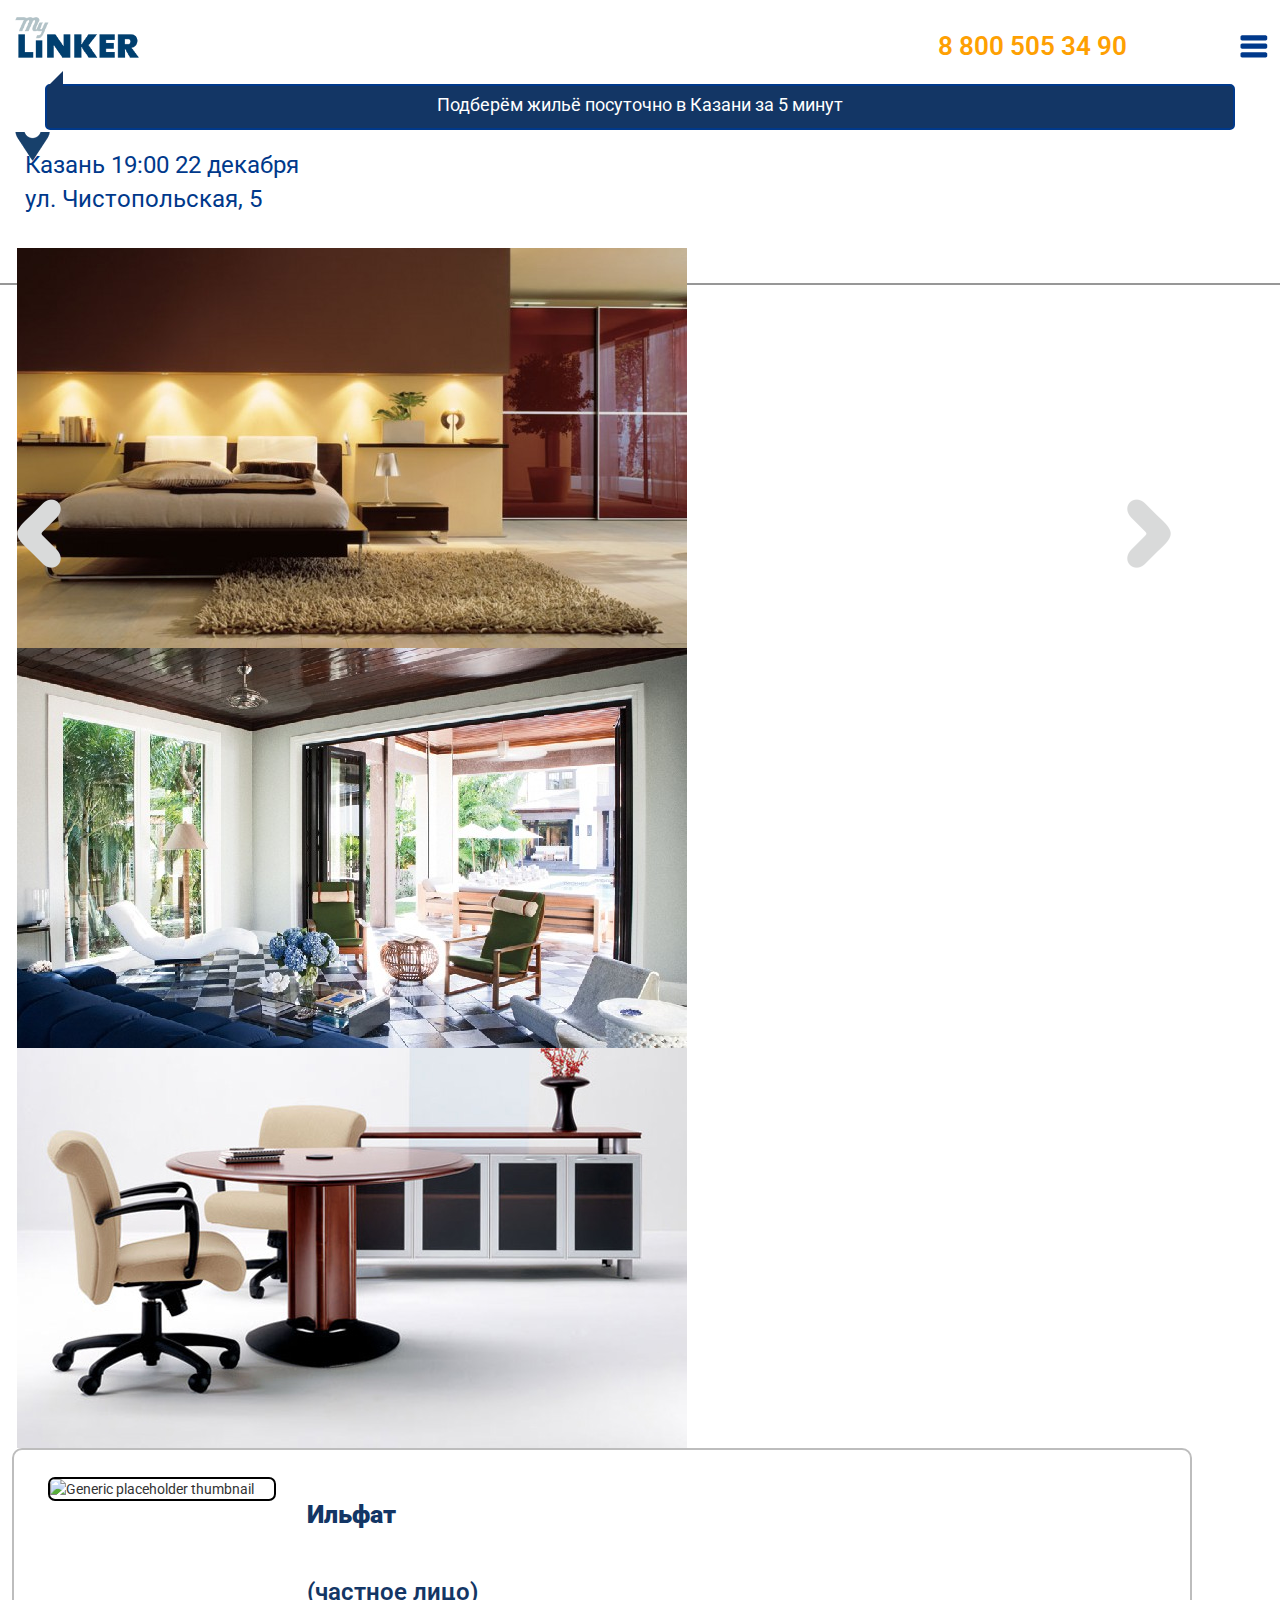
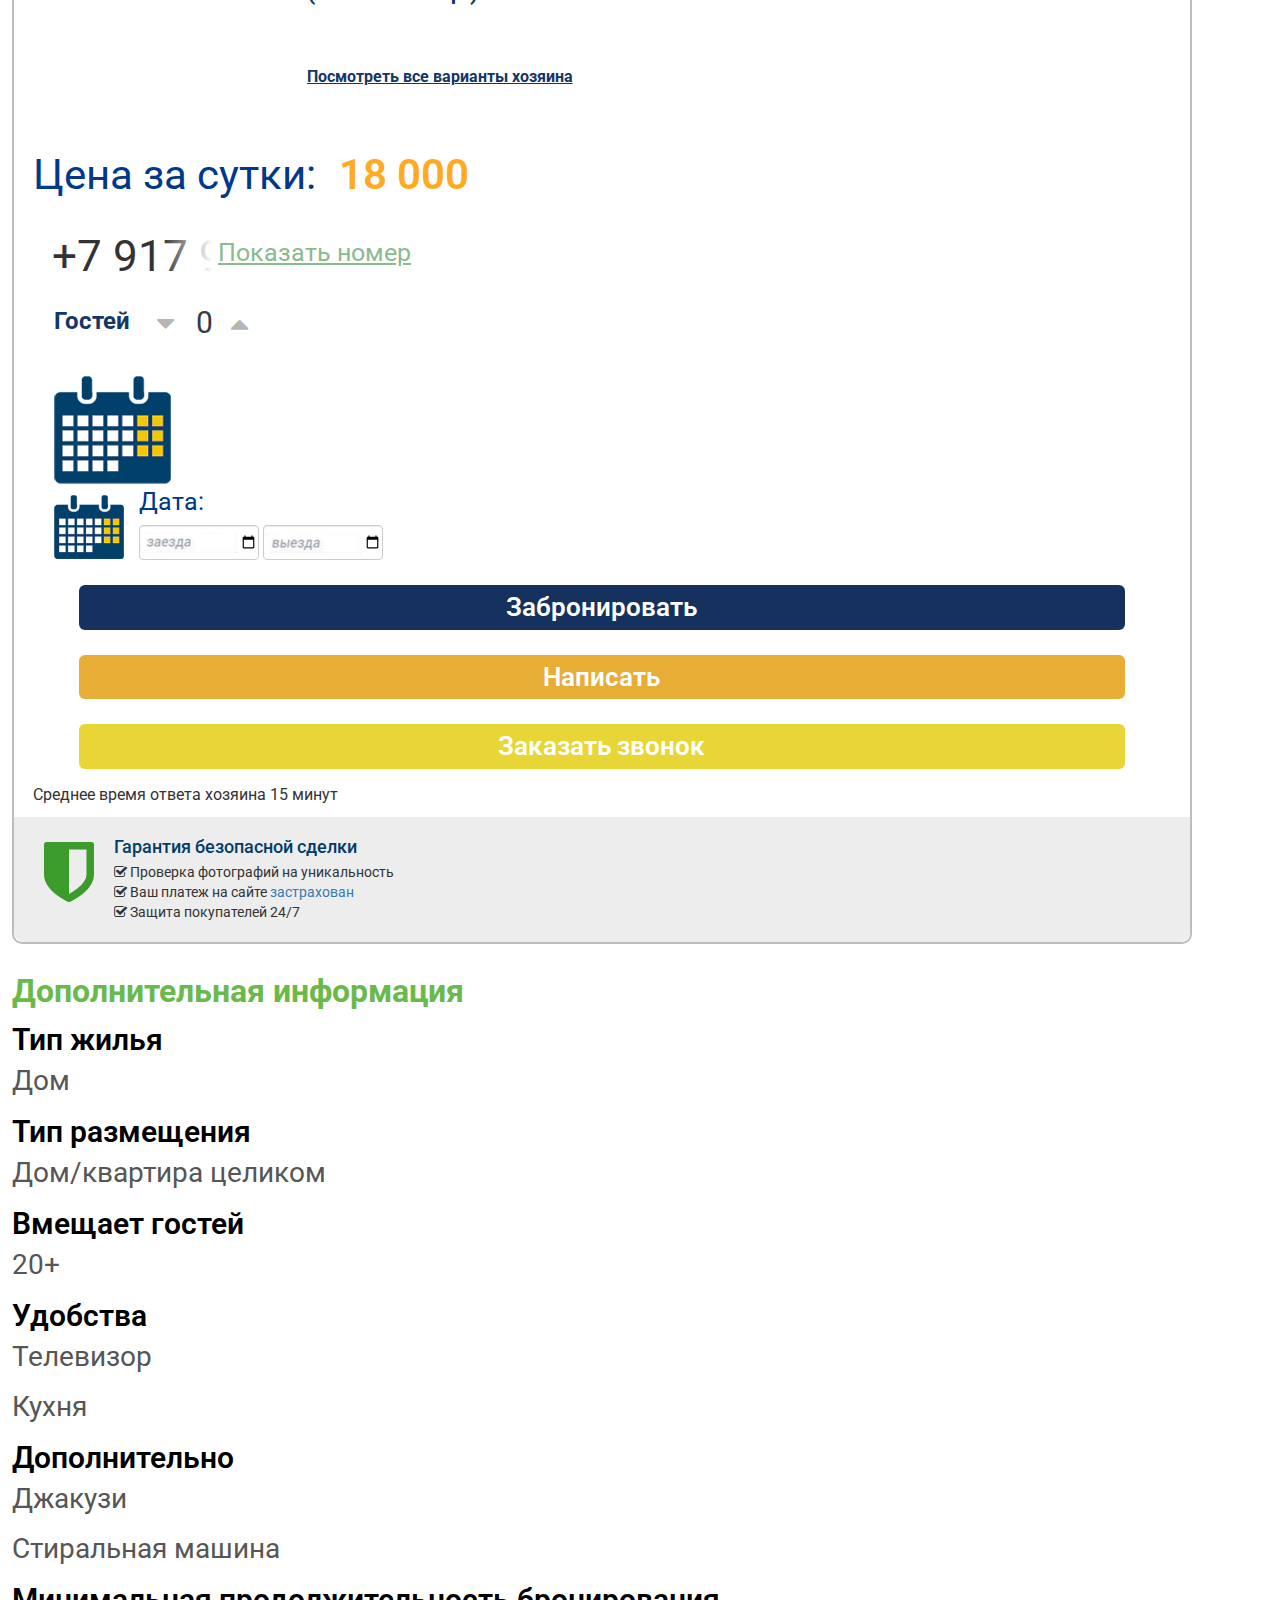
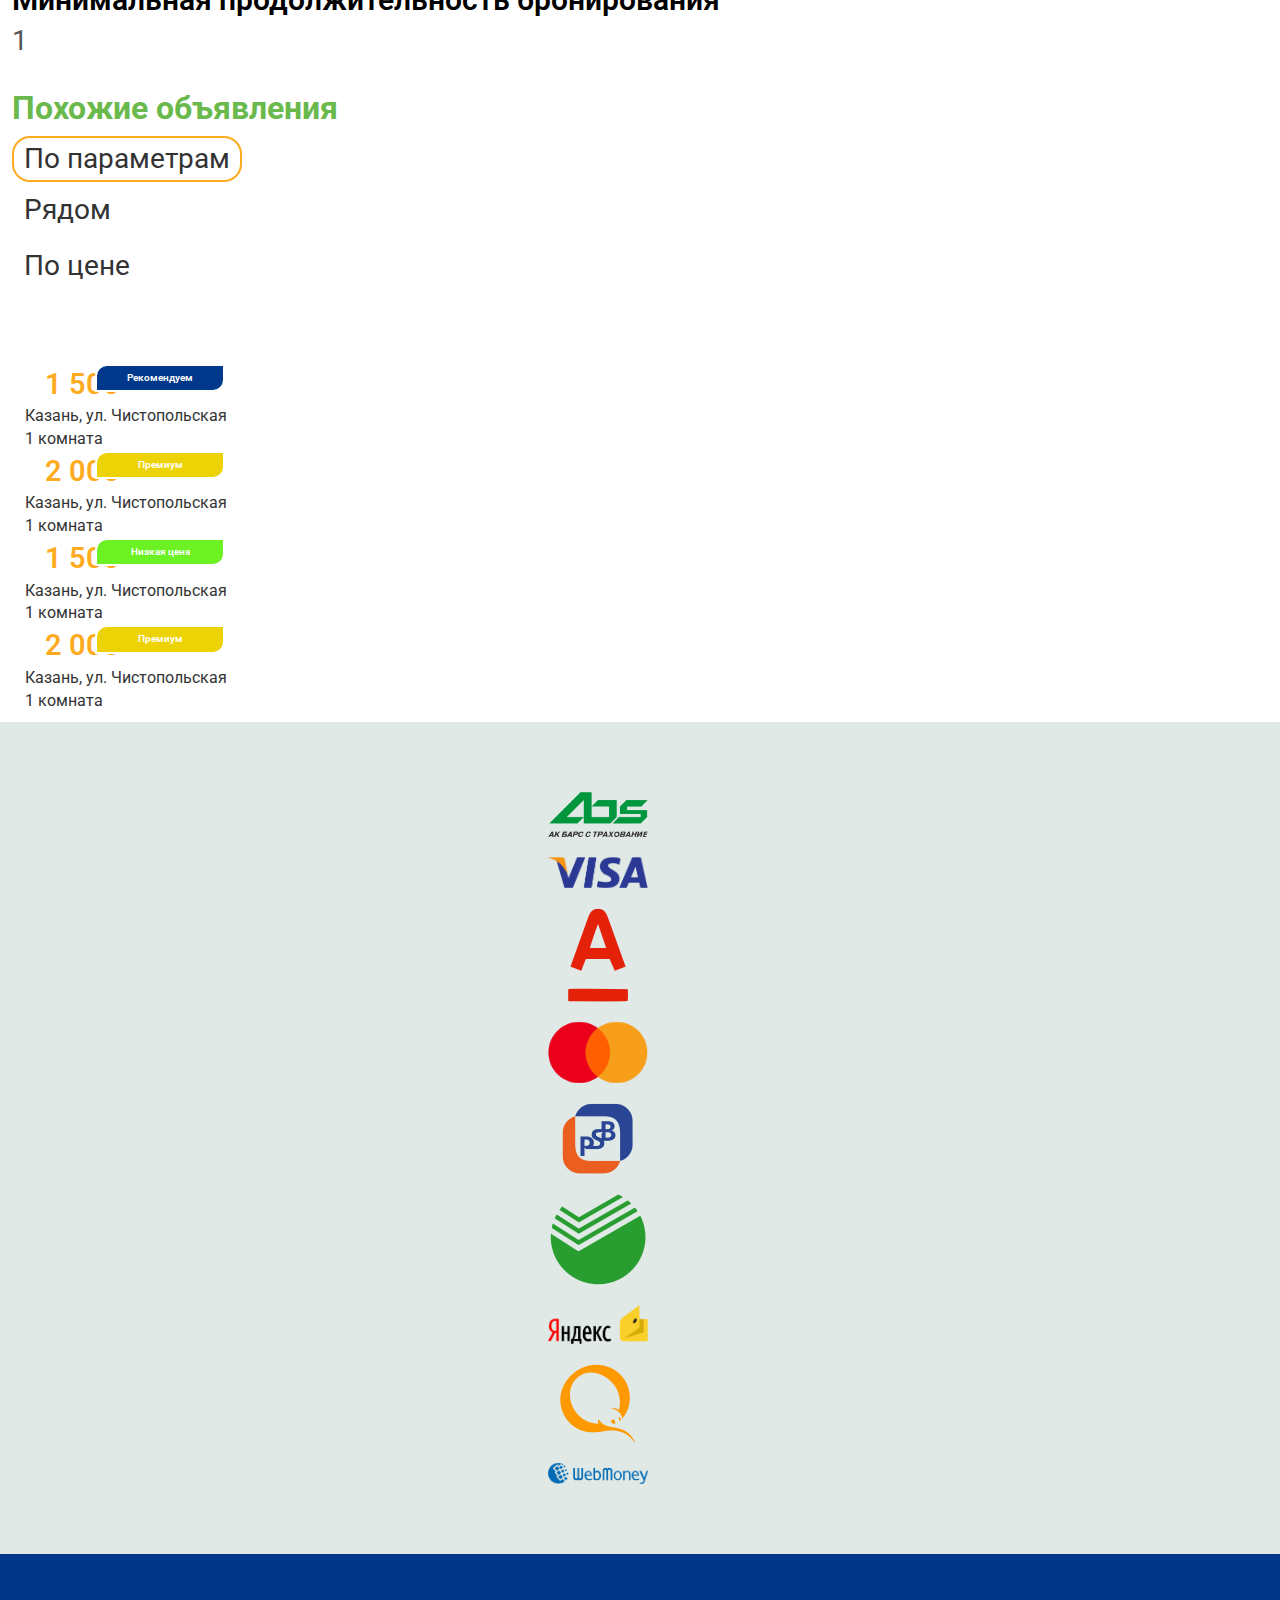
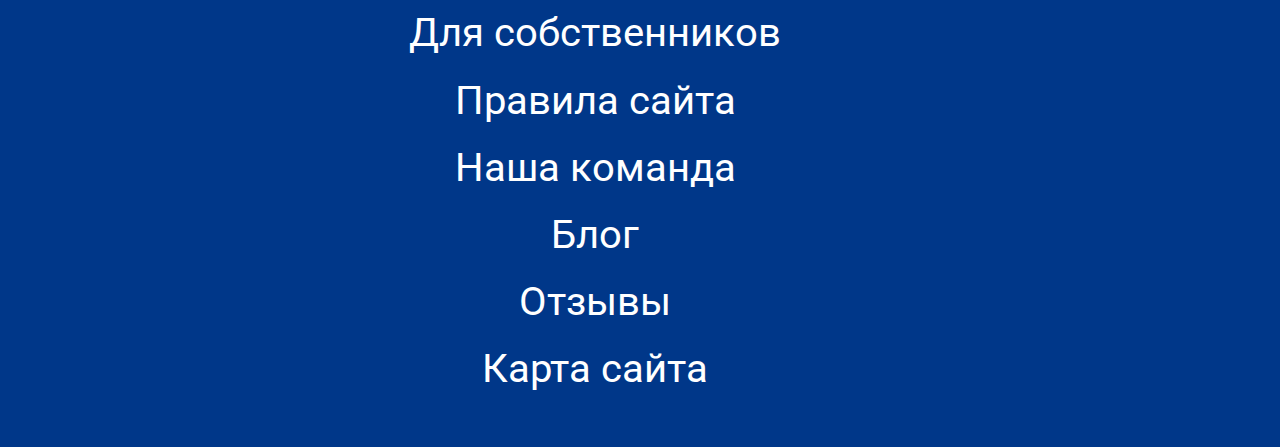
==== commit 06d58cdd: "Исправлены картинки (при уменьшении экрана они становятся шире)." ====
--- a/flat.html
+++ b/flat.html
@@ -241,7 +241,7 @@
                     <li>
                         <div class="ad-container">
                             <div class="img-container">
-                                <img class="img-responsive ad-picture" src="app/img/interriors/1sm.jpg" alt="" title="">
+                                <img class="img-responsive ad-picture" src="http://placehold.it/400x200&text=One" alt="" title="">
                                 <div class="ad-badge ad-badge-recommend">Рекомендуем</div>
                             </div>
 
@@ -256,7 +256,7 @@
                     <li>
                         <div class="ad-container">
                             <div class="img-container">
-                                <img class="img-responsive ad-picture" src="app/img/interriors/2sm.jpg" alt="" title="">
+                                <img class="img-responsive ad-picture" src="http://placehold.it/400x200&text=Two" alt="" title="">
                                 <div class="ad-badge ad-badge-premium">Премиум</div>
                             </div>
                             <ul class="ad-data">
@@ -269,7 +269,7 @@
                     <li>
                         <div class="ad-container">
                             <div class="img-container">
-                                <img class="img-responsive ad-picture" src="app/img/interriors/3sm.jpg" alt="" title="">
+                                <img class="img-responsive ad-picture" src="http://placehold.it/400x200&text=Three" alt="" title="">
                                 <div class="ad-badge ad-badge-low-price">Низкая цена</div>
                             </div>
                             <ul class="ad-data">
@@ -282,7 +282,7 @@
                     <li>
                         <div class="ad-container">
                             <div class="img-container">
-                                <img class="img-responsive ad-picture" src="app/img/interriors/2sm.jpg" alt="" title="">
+                                <img class="img-responsive ad-picture" src="http://placehold.it/400x200&text=Four" alt="" title="">
                                 <div class="ad-badge ad-badge-premium">Премиум</div>
                             </div>
                             <ul class="ad-data">
--- a/app/css/style.css
+++ b/app/css/style.css
@@ -171,7 +171,6 @@
 
 div.speech {
   position: relative;
-  height: 44px;
   width: 93%;
   margin: 19px auto 0;
   text-align: center;
@@ -543,7 +542,8 @@
       font-size: 15px; } }
   @media (max-width: 376px) {
     .speech-blue-text {
-      margin-top: -1px; } }
+      margin-top: -1px;
+      margin-bottom: 0; } }
 
 .menu-icon .fa-bars {
   margin-right: 5px;
@@ -637,6 +637,11 @@
   width: 20%;
   margin-right: 31px;
   margin-left: 15px; }
+  @media (max-width: 456px) {
+    .thumbnail-avatar {
+      float: none;
+      margin: 0 auto 15px;
+      display: block; } }
 
 .thumbnail-custom {
   display: -webkit-inline-box;
@@ -742,11 +747,9 @@
       font-size: 34px; } }
   @media (max-width: 376px) {
     .owner-phone-number {
+      float: left;
       max-width: 150px;
       font-size: 27px; } }
-  @media (max-width: 321px) {
-    .owner-phone-number {
-      float: none; } }
 
 .owner-phone-number::after {
   content: '';
@@ -968,7 +971,7 @@
   clear: both; }
   @media (max-width: 456px) {
     .ad-container {
-      margin-bottom: 10px; } }
+      margin-bottom: 25px; } }
 
 .ad-city, .ad-flats {
   font-size: 16px; }
@@ -986,6 +989,7 @@
   width: 200px; }
   @media (max-width: 456px) {
     .img-container {
+      width: 100%;
       margin: 0 auto; } }
 
 .ad-picture {
@@ -1025,7 +1029,7 @@
   margin-right: 20px;
   margin-left: 20px;
   font-size: 70px;
-  color: #8ABA8E; }
+  color: #3b9c2b; }
 
 @media (max-width: 376px) {
   .media-warranty {
@@ -1835,7 +1839,11 @@
   margin: 0;
   padding: 21px 0 0 0;
   background: url("../img/bg-map.png") no-repeat;
-  background-position-x: 88%; }
+  background-position-x: 100%;
+  background-position-y: 110%; }
+  @media (max-width: 456px) {
+    .c-tabs-nav {
+      padding-top: 35px; } }
 
 .c-tabs-nav__link {
   margin-right: 4px;
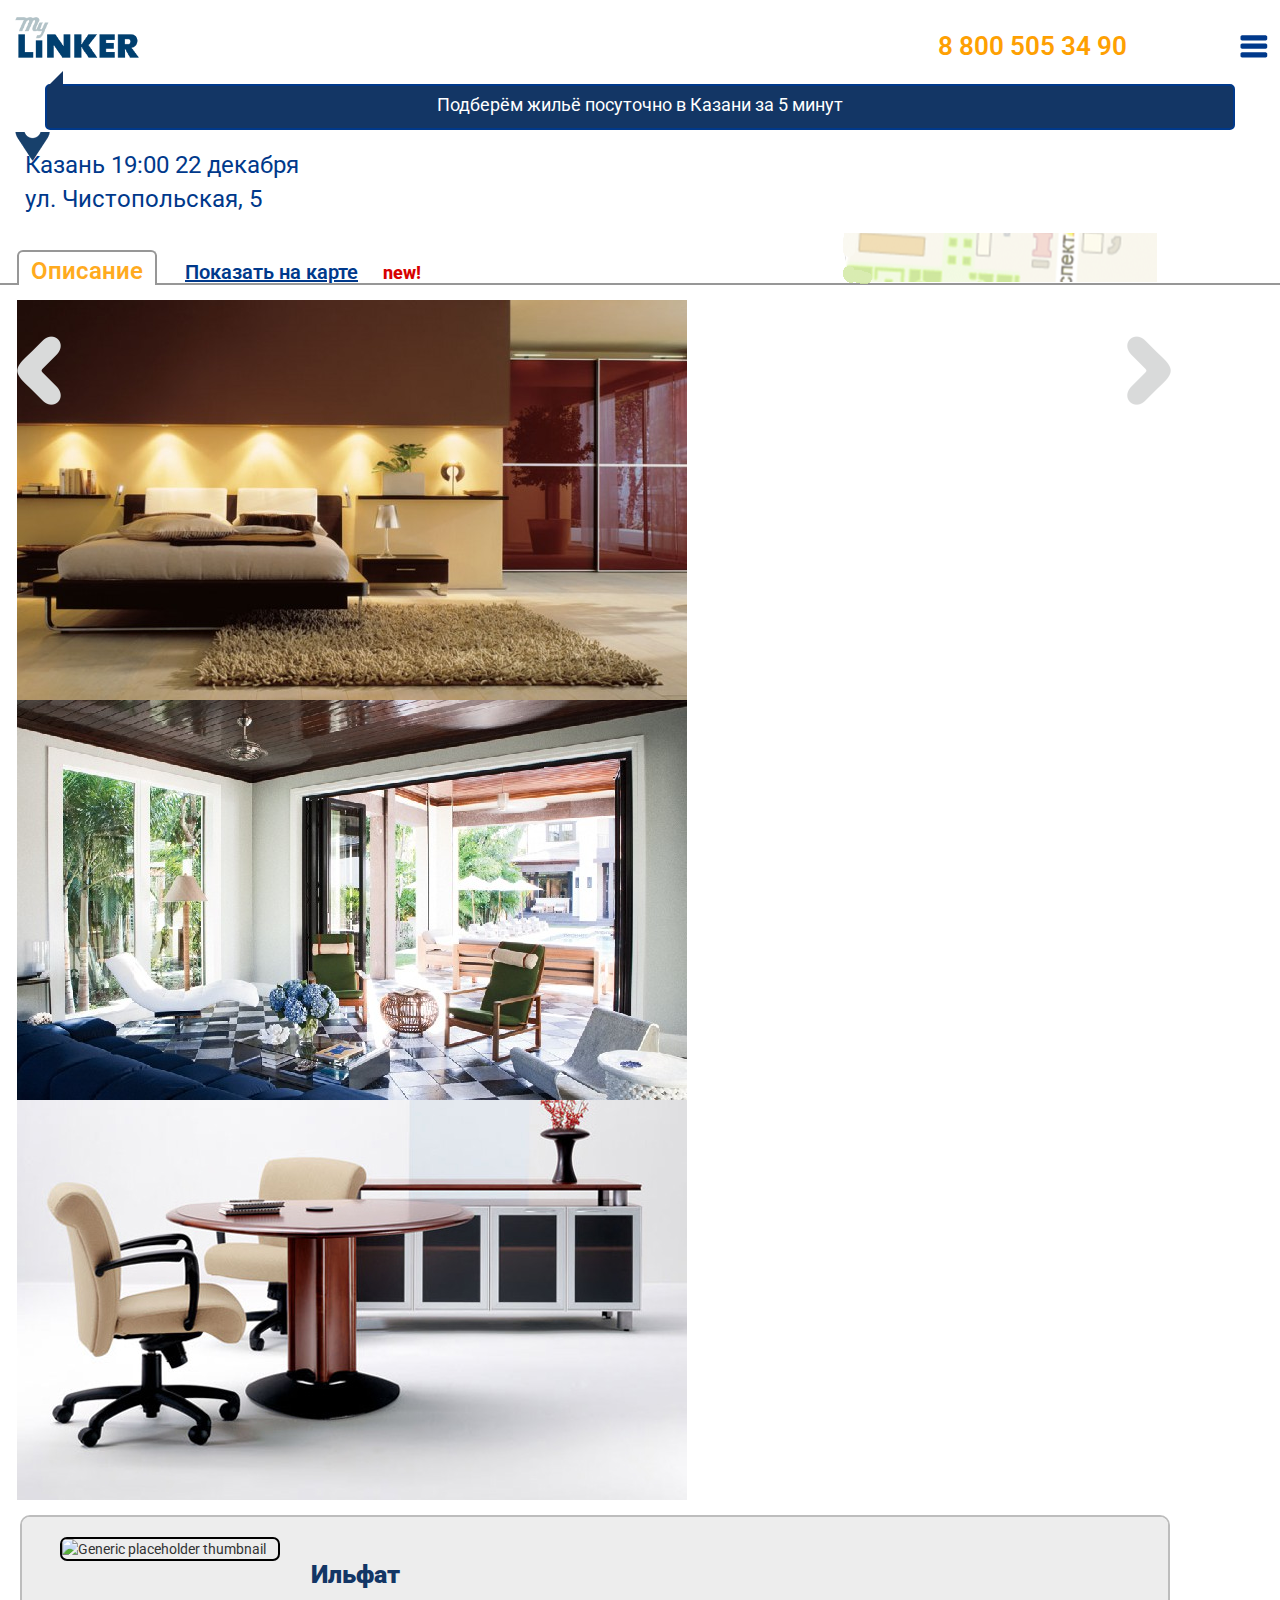
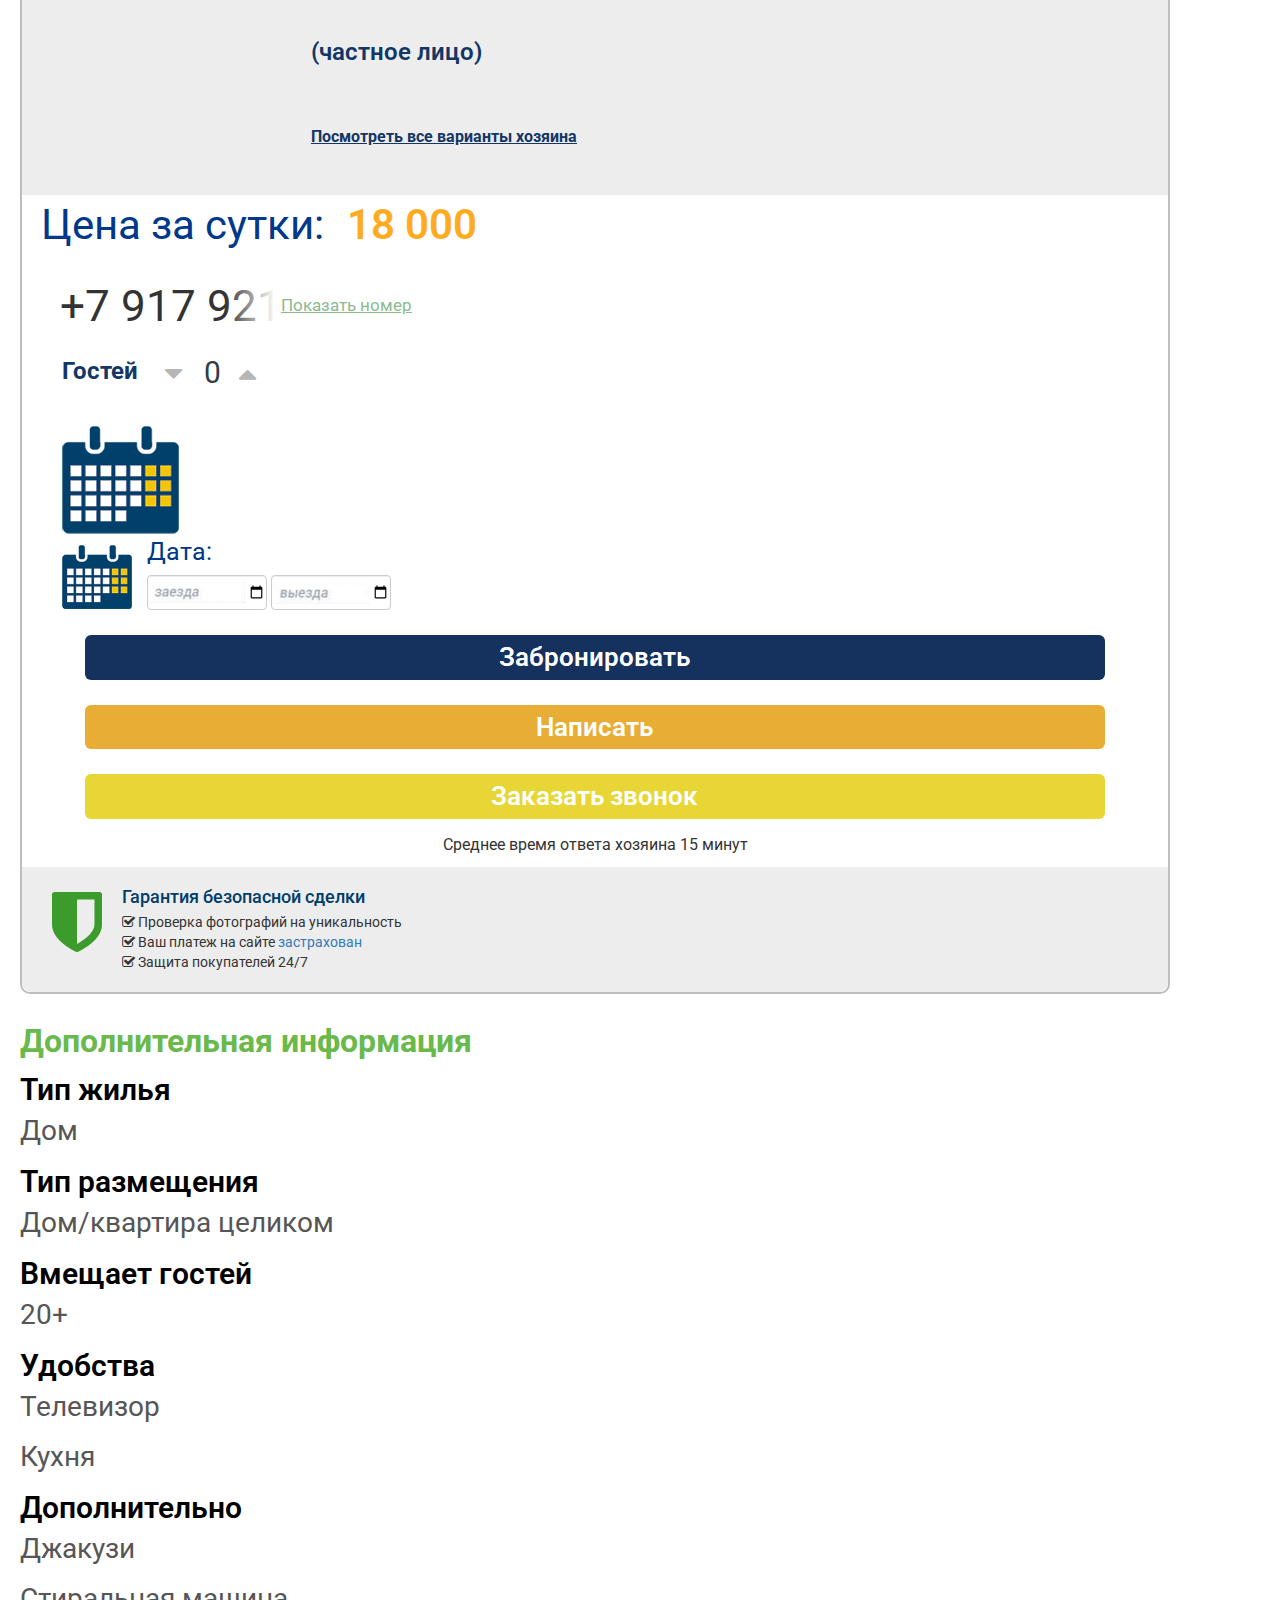
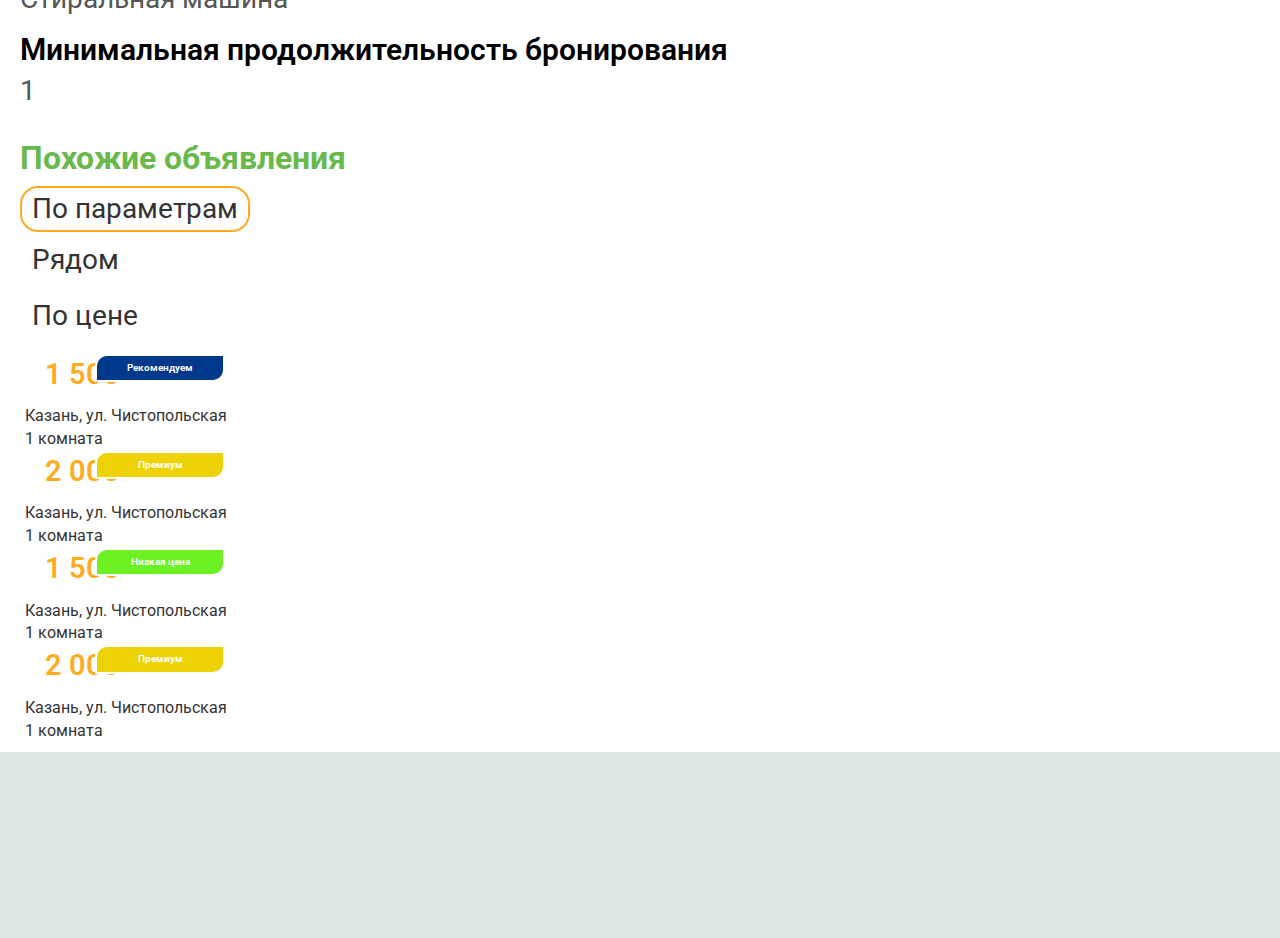
==== commit 2972bbc9: "При переключении табов подложка у табов  убирается а виджет остается видимым. Логотипы теперь в стро" ====
--- a/flat.html
+++ b/flat.html
@@ -77,9 +77,9 @@
 
                 <div class="col-lg-12">
                     <div id="tabs" class="c-tabs no-js">
-                        <div class="c-tabs-nav">
+                        <div class="c-tabs-nav bg-show">
                             <a href="#" class="c-tabs-nav__link is-active">Описание</a>
-                            <a href="#" class="c-tabs-nav__link">Показать на карте</a><span class="new"> new!</span>
+                            <a href="#" class="c-tabs-nav__link">Показать на карте</a><span class="new new-show"> new!</span>
                         </div>
                         <div class="c-tab is-active">
                             <div class="c-tab__content">
@@ -99,131 +99,13 @@
                                     </div>
                                     <a class="arrow r"></a>
 
-                                    <div class="row">
-                                        <div class="col-sm-12 col-xs-12 col-tab">
-                                            <div href="#" class="thumbnail thumbnail-custom">
-                                                <div class="col-md-12 col-xs-12 col-person">
-                                                    <img class="thumbnail-avatar" src="http://i.imgur.com/Hw1dyoP.png" alt="Generic placeholder thumbnail" />
-                                                    <ul class="person-name">
-                                                        <li class="owner-name">Ильфат</li>
-                                                        <li class="owner-status">(частное лицо)</li>
-                                                        <li class="li-show-all-variants">
-                                                            <a class="show-all-variants" href="#">Посмотреть все варианты хозяина</a>
-                                                        </li>
-                                                    </ul>
-                                                </div>
-
-                                                <div class="col-md-12 col-xs-12">
-                                                    <p class="price-per-day">Цена за сутки: <span class="price-digits">18 000</span></p>
-                                                </div>
-                                                <div class="col-md-12 col-xs-12">
-                                                    <p class="owner-phone-number">+7 917 921 34 58</p>
-                                                    <a class="show-owners-phone" href="#" data-toggle="modal" data-target="#demo-modal-1">Показать номер</a>
-
-                                                    <!-- Эта кнопка для вызова попапа бесплатных клиентов (или как там они называются) -->
-                                                    <!--<a class="show-owners-phone" href="#" data-toggle="modal" data-target="#demo-modal-2">Показать номер</a>-->
-                                                </div>
-
-                                                <div class="col-md-12 col-xs-12">
-                                                    <div class="input-group spinner input-group-custom">
-                                                        <label for="" class="label-guests-number">Гостей</label>
-                                                        <!--<input type="text" class="form-control form-control-guests-number" value="1" min="0" max="30">-->
-                                                        <div class='ctrl'>
-                                                            <div class='ctrl__button ctrl__button--decrement'>
-                                                                <i class="fa fa-caret-down" aria-hidden="true"></i>
-                                                            </div>
-                                                            <div class='ctrl__counter'>
-                                                                <input class='ctrl__counter-input' maxlength='10' type='text' value='0'>
-                                                                <div class='ctrl__counter-num'>0</div>
-                                                            </div>
-                                                            <div class='ctrl__button ctrl__button--increment'>
-                                                                <i class="fa fa-caret-up" aria-hidden="true"></i>
-                                                            </div>
-                                                        </div>
-                                                        <!-- старый инпут <div class="input-group-btn-vertical">-->
-                                                            <!--<button class="btn btn-default btn-increase" type="button"><i class="fa fa-caret-up"></i></button>-->
-                                                            <!--<button class="btn btn-default btn-decrease" type="button"><i class="fa fa-caret-down"></i></button>-->
-                                                        <!--</div>-->
-                                                    </div>
-
-                                                    <div class="date-container date-container-guests">
-                                                        <div class="calendar calendar-flat"></div>
-                                                        <div class="block-date-inputs">
-                                                            <form action="" method="">
-                                                                <div class="calendar-date"></div>
-                                                                <label for="" class="dates-label">Дата:</label>
-                                                                <div class="date-inputs date-inputs-flat">
-                                                                    <input type="date" id="input-zaezd" class="form-control form-control-date input-in input-in-date" aria-describedby="helpBlock">
-                                                                    <input type="date" id="input-viezd" class="form-control form-control-date input-in input-in-date" aria-describedby="helpBlock">
-                                                                </div>
-                                                            </form>
-                                                        </div>
-                                                    </div>
-
-                                                </div>
-
-                                                <div class="col-md-12 col-xs-12">
-                                                    <p>
-                                                        <button type="button" class="btn btn-primary btn-lg btn-block book">Забронировать</button>
-                                                    </p>
-                                                    <p>
-                                                        <button type="button" class="btn btn-warning btn-lg btn-block write" data-toggle="modal" data-target=".bs-example-modal-sm-two">Написать</button>
-                                                    </p>
-                                                    <p>
-                                                        <button type="button" class="btn btn-warning btn-lg btn-block btn-order-call" data-toggle="modal" data-target=".bs-example-modal-sm">Заказать звонок</button>
-                                                    </p>
-                                                    <p class="bottom-btns-block">
-                                                    </p>
-                                                    <p class="answer-time">Среднее время ответа хозяина 15 минут</p>
-                                                </div>
-                                                <div class="warranty-footer">
-                                                    <i class="fa fa-shield fa-3 media-shield" aria-hidden="true"></i>
-                                                    <h4 class="media-heading media-heading-warranty">Гарантия безопасной сделки</h4>
-                                                    <ul>
-                                                        <li><i class="fa fa-check-square-o fa-1" aria-hidden="true"></i> Проверка фотографий на уникальность</li>
-                                                        <li><i class="fa fa-check-square-o fa-1" aria-hidden="true"></i> Ваш платеж на сайте <a href="#">застрахован</a></li>
-                                                        <li><i class="fa fa-check-square-o fa-1" aria-hidden="true"></i> Защита покупателей 24/7</li>
-                                                    </ul>
-                                                </div>
-                                            </div>
-
-                                            <div class="additional-info">
-                                                <h4 class="additional-info-title">Дополнительная информация</h4>
-                                                <p class="lead">Тип жилья</p>
-                                                <p class="sub-lead">Дом</p>
-
-                                                <p class="lead">Тип размещения</p>
-                                                <p class="sub-lead">Дом/квартира целиком</p>
-
-                                                <p class="lead">Вмещает гостей</p>
-                                                <p class="sub-lead">20+</p>
-
-                                                <p class="lead">Удобства</p>
-                                                <p class="sub-lead">Телевизор</p>
-                                                <p class="sub-lead">Кухня</p>
-
-                                                <p class="lead">Дополнительно</p>
-                                                <p class="sub-lead">Джакузи</p>
-                                                <p class="sub-lead">Стиральная машина</p>
-
-                                                <p class="lead">Минимальная продолжительность бронирования</p>
-                                                <p class="sub-lead">1</p>
-
-                                                <h4 class="ads-alike">Похожие объявления</h4>
-                                                <ul class="btns-list">
-                                                    <li><button type="button" class="btn btn-default btn-sm btn-parameters active">По параметрам</button></li>
-                                                    <li><button type="button" class="btn btn-default btn-sm btn-near">Рядом</button></li>
-                                                    <li><button type="button" class="btn btn-default btn-sm btn-by-price">По цене</button></li>
-                                                </ul>
-                                            </div>
-                                        </div>
-                                    </div>
+                                    <!-- DELETED 1111 -->
                                 </div>
                             </div>
                         </div>
                         <div class="c-tab">
                             <div class="c-tab__content">
-                                <script type="text/javascript" charset="utf-8" async src="https://api-maps.yandex.ru/services/constructor/1.0/js/?sid=_jV_qCe2Lmx_s5UrREWxOd9SshNXOvTo&amp;width=450&amp;height=280&amp;lang=ru_RU&amp;sourceType=constructor&amp;scroll=true"></script>
+                                <script type="text/javascript" charset="utf-8" async src="https://api-maps.yandex.ru/services/constructor/1.0/js/?sid=_jV_qCe2Lmx_s5UrREWxOd9SshNXOvTo&amp;max-width=450&amp;height=280&amp;lang=ru_RU&amp;sourceType=constructor&amp;scroll=true"></script>
                             </div>
                         </div>
                     </div>
@@ -233,6 +115,127 @@
     </div>
 
     <a href="#" id="back-to-top"></a>
+
+    <!-- 1111 -->
+    <div class="container">
+        <div class="row">
+            <div class="col-sm-12 col-xs-12 col-tab">
+                <div href="#" class="thumbnail thumbnail-custom">
+                    <div class="wrapper-owner">
+                        <div class="col-md-12 col-xs-12 col-person">
+                            <img class="thumbnail-avatar" src="http://i.imgur.com/Hw1dyoP.png" alt="Generic placeholder thumbnail" />
+                            <ul class="person-name">
+                                <li class="owner-name">Ильфат</li>
+                                <li class="owner-status">(частное лицо)</li>
+                                <li class="li-show-all-variants">
+                                    <a class="show-all-variants" href="#">Посмотреть все варианты хозяина</a>
+                                </li>
+                            </ul>
+                        </div>
+                    </div>
+
+                    <div class="col-md-12 col-xs-12">
+                        <p class="price-per-day">Цена за сутки: <span class="price-digits">18 000</span></p>
+                    </div>
+                    <div class="col-md-12 col-xs-12">
+                        <p class="owner-phone-number">+7 917 921 34 58</p>
+                        <a class="show-owners-phone" href="#" data-toggle="modal" data-target="#demo-modal-1">Показать номер</a>
+
+                        <!-- Эта кнопка для вызова попапа бесплатных клиентов (или как там они называются) -->
+                        <!--<a class="show-owners-phone" href="#" data-toggle="modal" data-target="#demo-modal-2">Показать номер</a>-->
+                    </div>
+
+                    <div class="col-md-12 col-xs-12">
+                        <div class="input-group spinner input-group-custom">
+                            <label for="" class="label-guests-number">Гостей</label>
+                            <div class='ctrl'>
+                                <div class='ctrl__button ctrl__button--decrement'>
+                                    <i class="fa fa-caret-down" aria-hidden="true"></i>
+                                </div>
+                                <div class='ctrl__counter'>
+                                    <input class='ctrl__counter-input' maxlength='10' type='text' value='0'>
+                                    <div class='ctrl__counter-num'>0</div>
+                                </div>
+                                <div class='ctrl__button ctrl__button--increment'>
+                                    <i class="fa fa-caret-up" aria-hidden="true"></i>
+                                </div>
+                            </div>
+                        </div>
+
+                        <div class="date-container date-container-guests">
+                            <div class="calendar calendar-flat"></div>
+                            <div class="block-date-inputs">
+                                <form action="" method="">
+                                    <div class="calendar-date"></div>
+                                    <label for="" class="dates-label">Дата:</label>
+                                    <div class="date-inputs date-inputs-flat">
+                                        <input type="date" id="input-zaezd" class="form-control form-control-date input-in input-in-date" aria-describedby="helpBlock">
+                                        <input type="date" id="input-viezd" class="form-control form-control-date input-in input-in-date" aria-describedby="helpBlock">
+                                    </div>
+                                </form>
+                            </div>
+                        </div>
+
+                    </div>
+
+                    <div class="col-md-12 col-xs-12">
+                        <p>
+                            <button type="button" class="btn btn-primary btn-lg btn-block book">Забронировать</button>
+                        </p>
+                        <p>
+                            <button type="button" class="btn btn-warning btn-lg btn-block write" data-toggle="modal" data-target=".bs-example-modal-sm-two">Написать</button>
+                        </p>
+                        <p>
+                            <button type="button" class="btn btn-warning btn-lg btn-block btn-order-call" data-toggle="modal" data-target=".bs-example-modal-sm">Заказать звонок</button>
+                        </p>
+                        <p class="bottom-btns-block">
+                        </p>
+                        <p class="text-center answer-time">Среднее время ответа хозяина 15 минут</p>
+                    </div>
+                    <div class="warranty-footer">
+                        <i class="fa fa-shield fa-3 media-shield" aria-hidden="true"></i>
+                        <h4 class="media-heading media-heading-warranty">Гарантия безопасной сделки</h4>
+                        <ul>
+                            <li><i class="fa fa-check-square-o fa-1" aria-hidden="true"></i> Проверка фотографий на уникальность</li>
+                            <li><i class="fa fa-check-square-o fa-1" aria-hidden="true"></i> Ваш платеж на сайте <a href="#">застрахован</a></li>
+                            <li><i class="fa fa-check-square-o fa-1" aria-hidden="true"></i> Защита покупателей 24/7</li>
+                        </ul>
+                    </div>
+                </div>
+
+                <div class="additional-info">
+                    <h4 class="additional-info-title">Дополнительная информация</h4>
+                    <p class="lead">Тип жилья</p>
+                    <p class="sub-lead">Дом</p>
+
+                    <p class="lead">Тип размещения</p>
+                    <p class="sub-lead">Дом/квартира целиком</p>
+
+                    <p class="lead">Вмещает гостей</p>
+                    <p class="sub-lead">20+</p>
+
+                    <p class="lead">Удобства</p>
+                    <p class="sub-lead">Телевизор</p>
+                    <p class="sub-lead">Кухня</p>
+
+                    <p class="lead">Дополнительно</p>
+                    <p class="sub-lead">Джакузи</p>
+                    <p class="sub-lead">Стиральная машина</p>
+
+                    <p class="lead">Минимальная продолжительность бронирования</p>
+                    <p class="sub-lead">1</p>
+
+                    <h4 class="ads-alike">Похожие объявления</h4>
+                    <ul class="btns-list">
+                        <li><button type="button" class="btn btn-default btn-sm btn-parameters active">По параметрам</button></li>
+                        <li><button type="button" class="btn btn-default btn-sm btn-near">Рядом</button></li>
+                        <li><button type="button" class="btn btn-default btn-sm btn-by-price">По цене</button></li>
+                    </ul>
+                </div>
+            </div>
+        </div>
+    </div>
+    <!-- 1111 -->
 
     <div class="container">
         <div class="row">
@@ -333,22 +336,23 @@
         </div>
     </div>
 
-    <footer class="footer text-center">
-        <div class="container">
-            <div class="row">
-                <div class="col-sm-12 col-xs-12">
-                    <ul class="footer-nav">
-                        <li><a href="#">Для собственников</a></li>
-                        <li><a href="#">Правила сайта</a></li>
-                        <li><a href="#">Наша команда</a></li>
-                        <li><a href="#">Блог</a></li>
-                        <li><a href="#">Отзывы</a></li>
-                        <li><a href="#">Карта сайта</a></li>
-                    </ul>
-                </div>
-            </div>
-        </div>
-    </footer>
+    <!-- Пока скрыл -->
+    <!--<footer class="footer text-center">-->
+        <!--<div class="container">-->
+            <!--<div class="row">-->
+                <!--<div class="col-sm-12 col-xs-12">-->
+                    <!--<ul class="footer-nav">-->
+                        <!--<li><a href="#">Для собственников</a></li>-->
+                        <!--<li><a href="#">Правила сайта</a></li>-->
+                        <!--<li><a href="#">Наша команда</a></li>-->
+                        <!--<li><a href="#">Блог</a></li>-->
+                        <!--<li><a href="#">Отзывы</a></li>-->
+                        <!--<li><a href="#">Карта сайта</a></li>-->
+                    <!--</ul>-->
+                <!--</div>-->
+            <!--</div>-->
+        <!--</div>-->
+    <!--</footer>-->
 
     <!-- ЭТО ОКНО ПОЯ-СЯ У ПЛАТНЫХ -->
     <form action="" class="modal multi-step" id="demo-modal-1">
@@ -511,5 +515,8 @@
     <!-- для анимации инпута Гостей -->
     <script src="app/js/input-guests-animation.js"></script>
 
+    <!-- для смены фона таба "Показать на карте" (подложки) -->
+    <script src="app/js/tab-bg-change.js"></script>
+
 </body>
 </html>--- a/app/css/style.css
+++ b/app/css/style.css
@@ -335,92 +335,96 @@
   background-color: #E0E9E6; }
 
 .ak-bars {
-  width: 100px;
   height: 45px;
   float: left;
-  background: url("../img/logotypes/akb.png") no-repeat;
-  background-size: cover; }
+  background-size: cover;
+  background: url("../img/logotypes2/akb.png") no-repeat;
+  width: 100px; }
   @media (max-width: 456px) {
     .ak-bars {
       float: none;
       margin: 0 auto 10px; } }
 
 .visa {
-  width: 100px;
-  height: 31px;
   float: left;
   margin-left: 25px;
   margin-right: 25px;
-  background: url("../img/logotypes/visa.png") no-repeat;
-  background-size: cover; }
+  height: 41px;
+  background-size: contain;
+  background: url("../img/logotypes2/visa.png") no-repeat;
+  width: 100px; }
   @media (max-width: 456px) {
     .visa {
       float: none;
       margin: 0 auto 10px; } }
 
 .alpha {
-  width: 60px;
-  height: 94px;
   float: left;
   margin-left: 25px;
   margin-right: 35px;
-  background: url("../img/logotypes/a.png") no-repeat; }
+  height: 45px;
+  background-size: contain;
+  background: url("../img/logotypes2/a.png") no-repeat;
+  width: 100px; }
   @media (max-width: 456px) {
     .alpha {
       float: none;
       margin: 0 auto 10px; } }
 
 .mastercard {
-  width: 100px;
-  height: 61px;
   float: left;
-  background: url("../img/logotypes/mastercard.png") no-repeat;
-  background-size: cover; }
+  height: 46px;
+  background-size: contain;
+  background: url("../img/logotypes2/mastercard.png") no-repeat;
+  width: 100px; }
   @media (max-width: 456px) {
     .mastercard {
       float: none;
       margin: 0 auto 10px; } }
 
 .psb {
-  width: 71px;
-  height: 71px;
   float: left;
   margin-left: 45px;
   margin-right: 50px;
-  background: url("../img/logotypes/psb.png") no-repeat; }
+  height: 46px;
+  background-size: contain;
+  background: url("../img/logotypes2/psb.png") no-repeat;
+  width: 100px; }
   @media (max-width: 456px) {
     .psb {
       float: none;
       margin: 0 auto 10px; } }
 
 .sber {
-  width: 96px;
-  height: 91px;
   float: left;
   margin-right: 20px;
-  background: url("../img/logotypes/sber.png") no-repeat; }
+  height: 46px;
+  background-size: contain;
+  background: url("../img/logotypes2/sber.png") no-repeat;
+  width: 100px; }
   @media (max-width: 456px) {
     .sber {
       float: none;
       margin: 0 auto 10px; } }
 
 .yandex {
-  width: 100px;
-  height: 39px;
   float: left;
   margin-right: 60px;
-  background: url("../img/logotypes/yandex.png") no-repeat;
-  background-size: cover; }
+  background-size: cover;
+  height: 46px;
+  background: url("../img/logotypes2/yandex.png") no-repeat;
+  width: 100px; }
   @media (max-width: 456px) {
     .yandex {
       float: none;
       margin: 0 auto 10px; } }
 
 .kiwi {
-  width: 75px;
-  height: 79px;
   float: left;
-  background: url("../img/logotypes/kiwi.png") no-repeat; }
+  height: 46px;
+  background-size: contain;
+  background: url("../img/logotypes2/kiwi.png") no-repeat;
+  width: 100px; }
   @media (max-width: 456px) {
     .kiwi {
       float: none;
@@ -428,10 +432,10 @@
 
 .webmoney {
   width: 100px;
-  height: 21px;
   float: left;
-  background: url("../img/logotypes/web.png") no-repeat;
-  background-size: cover; }
+  height: 46px;
+  background-size: contain;
+  background: url("../img/logotypes2/web.png") no-repeat; }
   @media (max-width: 456px) {
     .webmoney {
       float: none;
@@ -440,12 +444,19 @@
 
 .logos-block {
   list-style: none;
-  width: 105px;
-  margin: 0 auto; }
-  .logos-block li div {
-    width: 100px;
-    margin: 10px auto 10px;
-    background-position: center; }
+  margin: 0 auto;
+  padding-left: 35px; }
+  @media (max-width: 456px) {
+    .logos-block {
+      padding-left: 10px; } }
+  .logos-block li {
+    float: left; }
+    @media (max-width: 456px) {
+      .logos-block li {
+        float: none; } }
+    .logos-block li div {
+      margin: 10px auto 10px;
+      background-position: center; }
 
 footer {
   padding-top: 50px;
@@ -584,6 +595,12 @@
       padding-left: 0;
       font-size: 13px; } }
 
+.new-show {
+  display: inline; }
+
+.new-hide {
+  display: none; }
+
 .location-street {
   line-height: 2; }
 
@@ -625,9 +642,6 @@
 .col-tab {
   padding-left: 10px;
   padding-right: 10px; }
-
-.col-person {
-  margin-bottom: 20px; }
 
 .thumbnail-avatar {
   float: left;
@@ -669,6 +683,7 @@
   overflow: hidden; }
   @media (max-width: 456px) {
     .person-name {
+      padding-left: 15px;
       font-size: 20px; } }
 
 .owner-status {
@@ -723,7 +738,7 @@
   color: #00398B; }
   @media (max-width: 571px) {
     .price-per-day {
-      margin-top: 5px;
+      margin-top: 20px;
       margin-left: 19px;
       font-size: 31px;
       font-weight: 900; } }
@@ -733,7 +748,7 @@
 
 .owner-phone-number {
   float: left;
-  max-width: 185px;
+  max-width: 240px;
   font-size: 30px;
   white-space: nowrap;
   overflow: hidden;
@@ -743,12 +758,13 @@
   padding: 10px 10px 10px 19px; }
   @media (max-width: 456px) {
     .owner-phone-number {
+      max-width: 170px;
       padding-top: 20px;
       font-size: 34px; } }
   @media (max-width: 376px) {
     .owner-phone-number {
       float: left;
-      max-width: 150px;
+      max-width: 135px;
       font-size: 27px; } }
 
 .owner-phone-number::after {
@@ -764,9 +780,8 @@
 
 .show-owners-phone {
   display: block;
-  font-size: 15px;
-  margin-top: 20px;
-  font-size: 25px;
+  margin-top: 28px;
+  font-size: 17px;
   color: #8ABA8E;
   text-decoration: underline; }
   @media (max-width: 456px) {
@@ -980,6 +995,7 @@
       font-size: 1em; } }
 
 .ad-price {
+  margin-bottom: 10px;
   font-size: 29px;
   font-weight: 600;
   color: #FFAB1F; }
@@ -1252,6 +1268,15 @@
   border: 1px solid #efe9e9;
   -webkit-border-bottom-right-radius: 0;
           border-bottom-right-radius: 0; }
+
+.wrapper-owner {
+  margin-top: -27px;
+  margin-left: -4px;
+  margin-right: -4px;
+  padding: 20px 8px 10px;
+  -webkit-border-radius: 8px 8px 0 0;
+          border-radius: 8px 8px 0 0;
+  background-color: #ededed; }
 
 /* ------------- СТИЛИ СТРАНИЦЫ FLAT (КОНЕЦ) ------------- */
 /* ----------------- СТИЛИ ДЛЯ СТРАНИЦЫ CITY (НАЧАЛО) ----------------- */
@@ -1837,13 +1862,18 @@
   display: block;
   list-style: none;
   margin: 0;
-  padding: 21px 0 0 0;
+  padding: 21px 0 0 0; }
+  @media (max-width: 456px) {
+    .c-tabs-nav {
+      padding-top: 35px; } }
+
+.bg-show {
   background: url("../img/bg-map.png") no-repeat;
   background-position-x: 100%;
   background-position-y: 110%; }
-  @media (max-width: 456px) {
-    .c-tabs-nav {
-      padding-top: 35px; } }
+
+.bg-hide {
+  background: none; }
 
 .c-tabs-nav__link {
   margin-right: 4px;
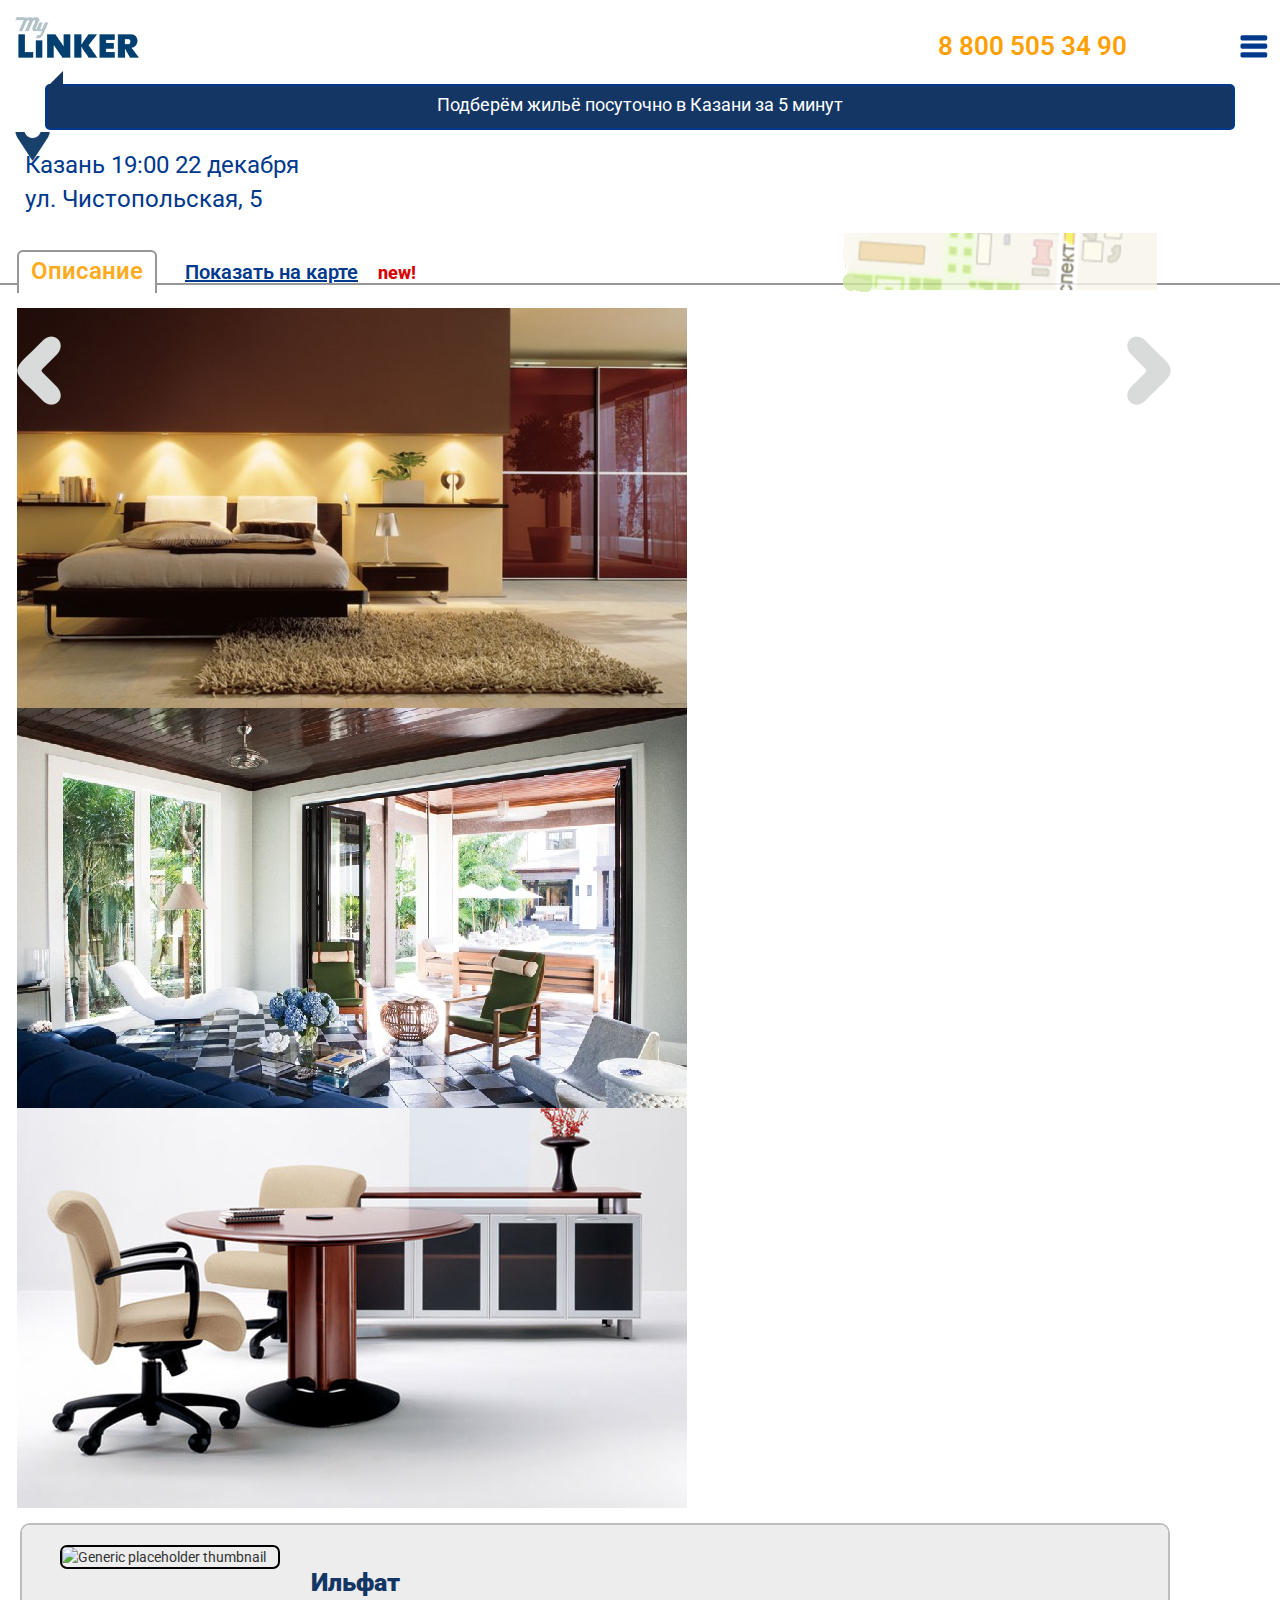
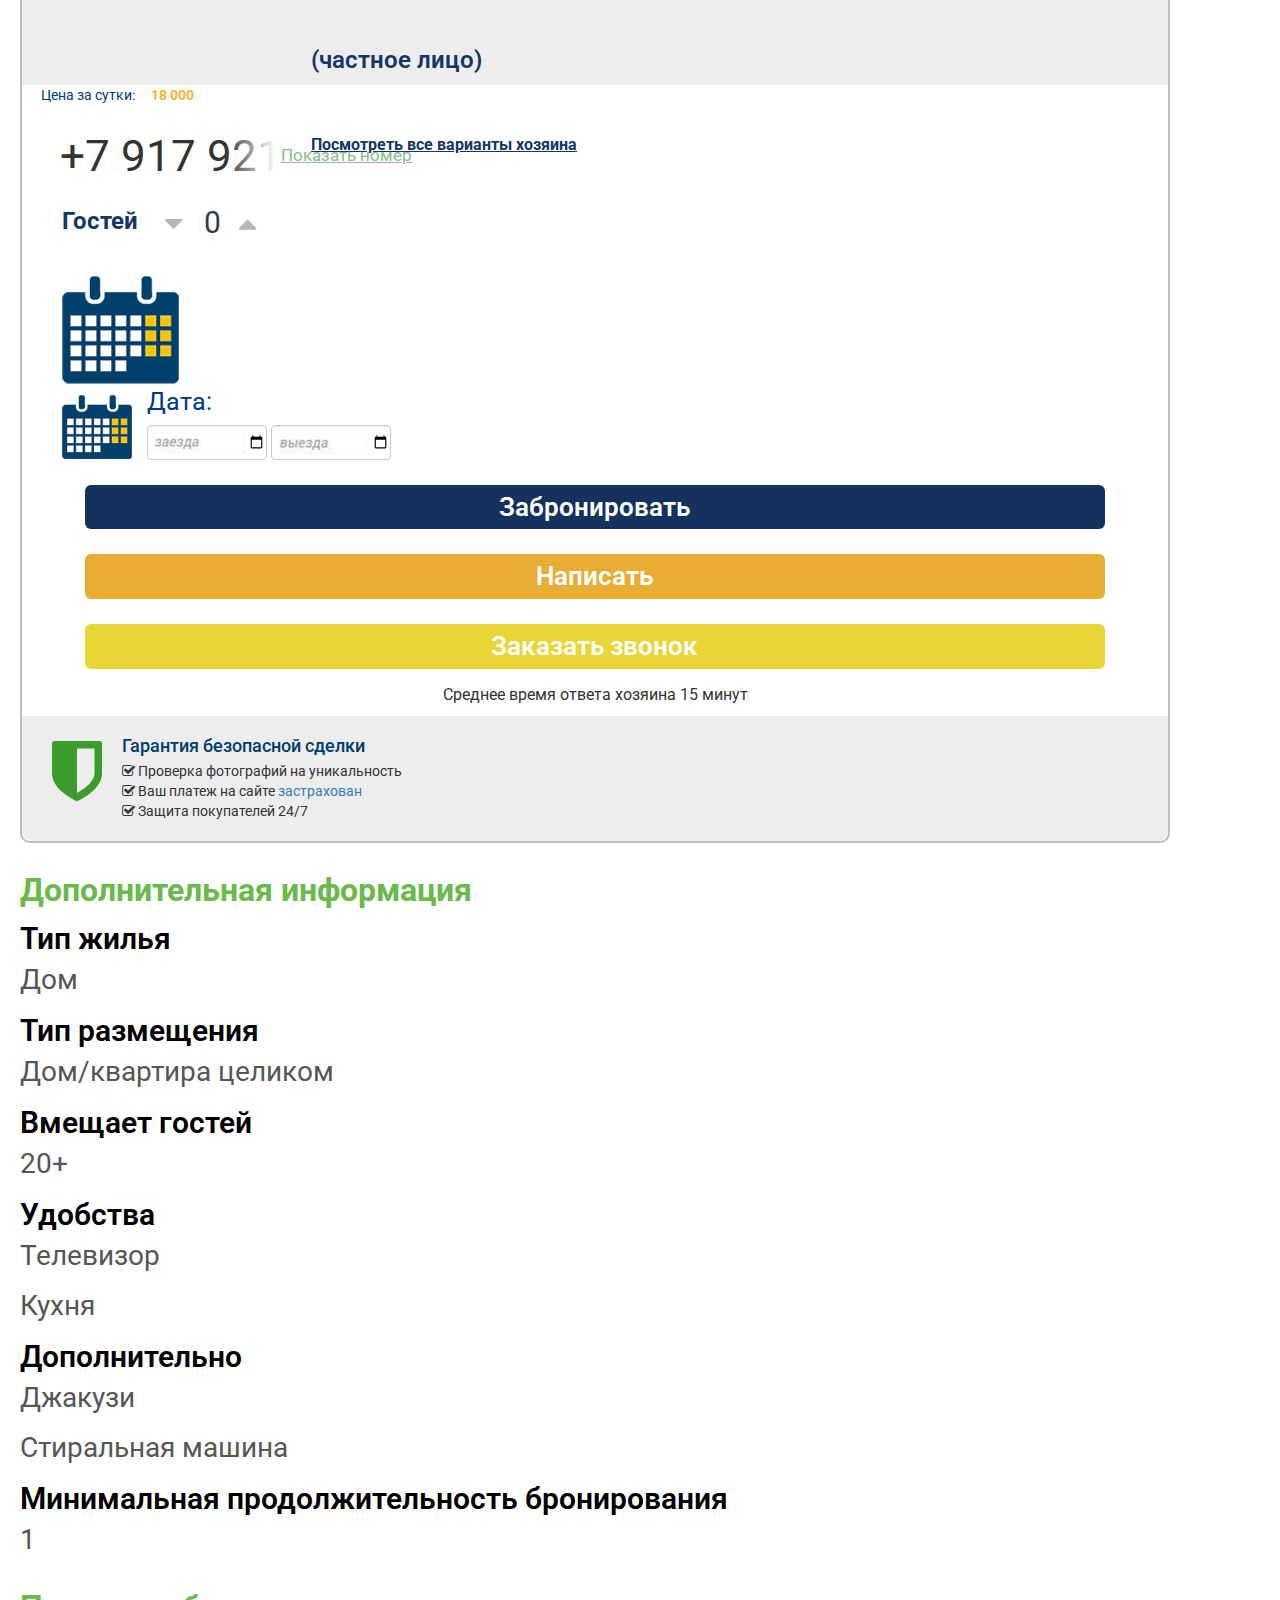
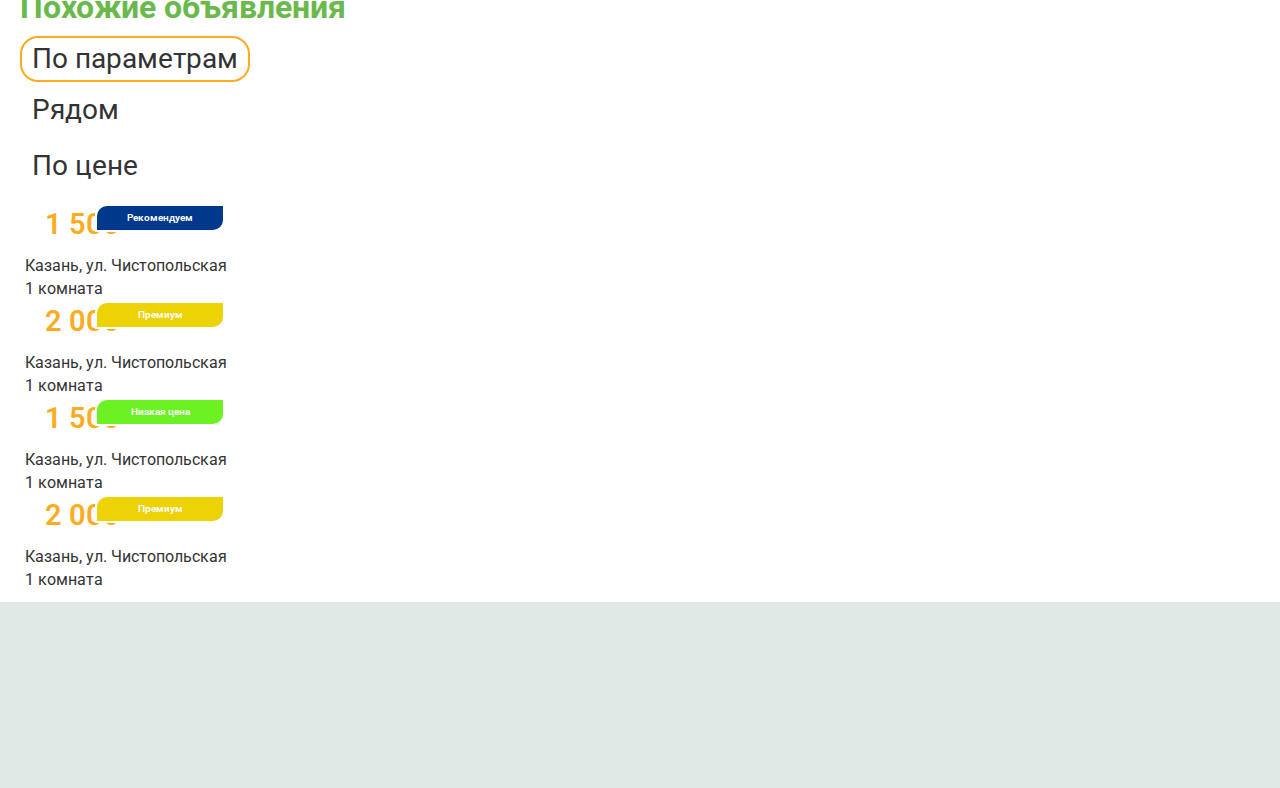
==== commit d80331a9: "Исправление блока с аватаром для Internet Explorer. В инпуте Гостей значение было плохо видно при на" ====
--- a/flat.html
+++ b/flat.html
@@ -84,7 +84,6 @@
                         <div class="c-tab is-active">
                             <div class="c-tab__content">
                                 <div class="container container-thumbnail">
-
                                     <a class="arrow l"></a>
                                     <div class="your-class">
                                         <div>
@@ -98,8 +97,6 @@
                                         </div>
                                     </div>
                                     <a class="arrow r"></a>
-
-                                    <!-- DELETED 1111 -->
                                 </div>
                             </div>
                         </div>
--- a/app/css/style.css
+++ b/app/css/style.css
@@ -59,7 +59,7 @@
   border-top: 2px solid #979797; }
 
 .tabs-container {
-  margin-top: -52px;
+  margin-top: -60px;
   margin-right: 2px;
   margin-left: 2px; }
 
@@ -584,7 +584,6 @@
 
 .new {
   padding-top: 11px;
-  padding-left: 5px;
   font-family: "Roboto", Arial, sans-serif;
   font-size: 18px;
   font-weight: 800;
@@ -726,6 +725,9 @@
   font-weight: bold;
   text-decoration: underline;
   color: #133665; }
+  @media (max-width: 456px) {
+    .show-all-variants {
+      font-size: 15px; } }
   @media (max-width: 376px) {
     .show-all-variants {
       font-size: 13px; } }
@@ -734,13 +736,12 @@
       font-size: 15px; } }
 
 .price-per-day {
-  font-size: 3em;
   color: #00398B; }
   @media (max-width: 571px) {
     .price-per-day {
       margin-top: 20px;
       margin-left: 19px;
-      font-size: 31px;
+      font-size: 27px;
       font-weight: 900; } }
   @media (max-width: 456px) {
     .price-per-day {
@@ -1270,6 +1271,7 @@
           border-bottom-right-radius: 0; }
 
 .wrapper-owner {
+  height: 160px;
   margin-top: -27px;
   margin-left: -4px;
   margin-right: -4px;
@@ -1277,6 +1279,9 @@
   -webkit-border-radius: 8px 8px 0 0;
           border-radius: 8px 8px 0 0;
   background-color: #ededed; }
+  @media (max-width: 456px) {
+    .wrapper-owner {
+      height: 200px; } }
 
 /* ------------- СТИЛИ СТРАНИЦЫ FLAT (КОНЕЦ) ------------- */
 /* ----------------- СТИЛИ ДЛЯ СТРАНИЦЫ CITY (НАЧАЛО) ----------------- */
@@ -1858,11 +1863,11 @@
 /* ----- СТИЛИ СЛАЙДЕРА КАСТОМНЫЕ (КОНЕЦ) ----- */
 /* ------------- СТИЛИ ТАБОВ (НАЧАЛО) ------------- */
 .c-tabs-nav {
-  height: 52px;
   display: block;
-  list-style: none;
+  height: 60px;
   margin: 0;
-  padding: 21px 0 0 0; }
+  padding: 21px 0 0 0;
+  list-style: none; }
   @media (max-width: 456px) {
     .c-tabs-nav {
       padding-top: 35px; } }
@@ -1877,7 +1882,7 @@
 
 .c-tabs-nav__link {
   margin-right: 4px;
-  padding: 8px 12px 0px 21px;
+  padding: 8px 12px 8px 21px;
   color: #00398B;
   text-align: center;
   -webkit-transition: color 0.3s;
@@ -1897,7 +1902,7 @@
   color: #6d6d6d; }
 
 .c-tabs-nav__link.is-active {
-  padding: 5px 12px 0 12px;
+  padding: 5px 12px 8px 12px;
   -webkit-border-top-left-radius: 6px;
           border-top-left-radius: 6px;
   -webkit-border-top-right-radius: 6px;
@@ -2011,7 +2016,7 @@
 
 .ctrl__counter-num {
   position: absolute;
-  z-index: 1;
+  z-index: 2;
   top: 0;
   left: 0;
   right: 0;
